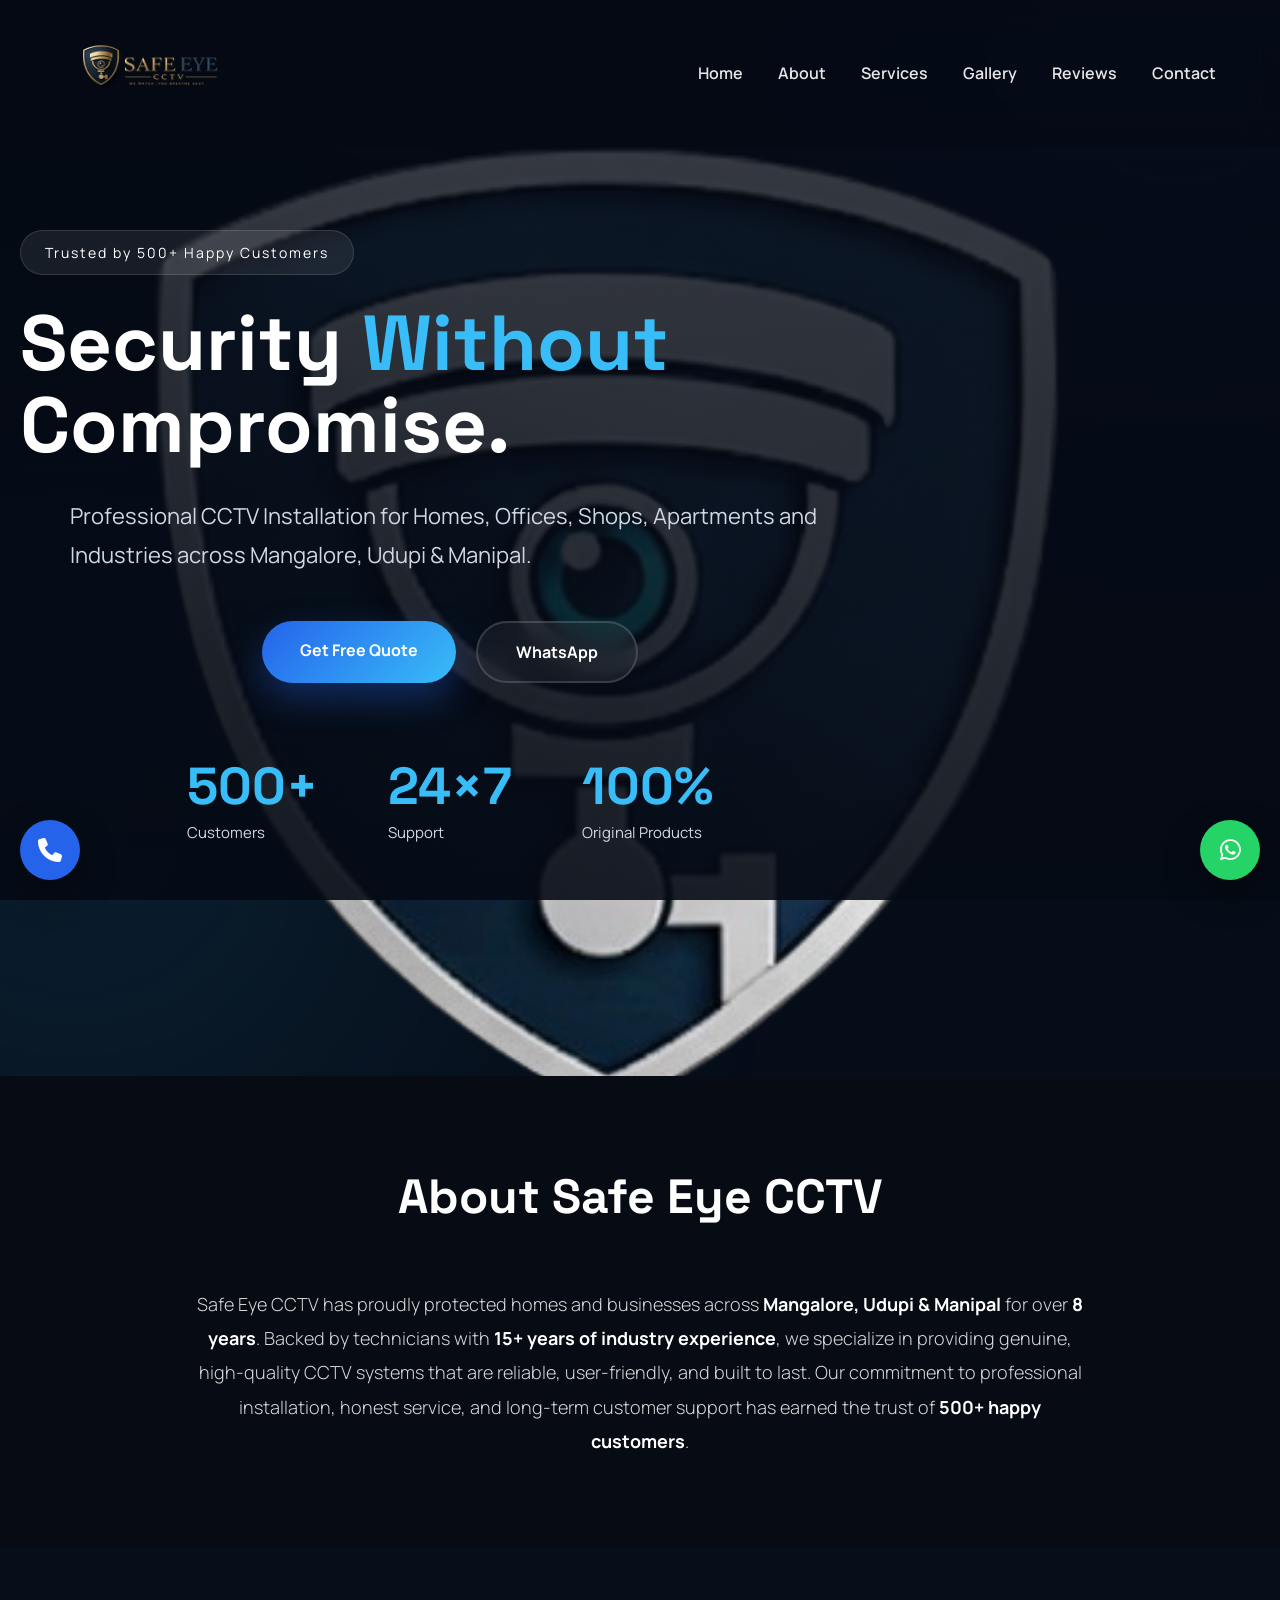
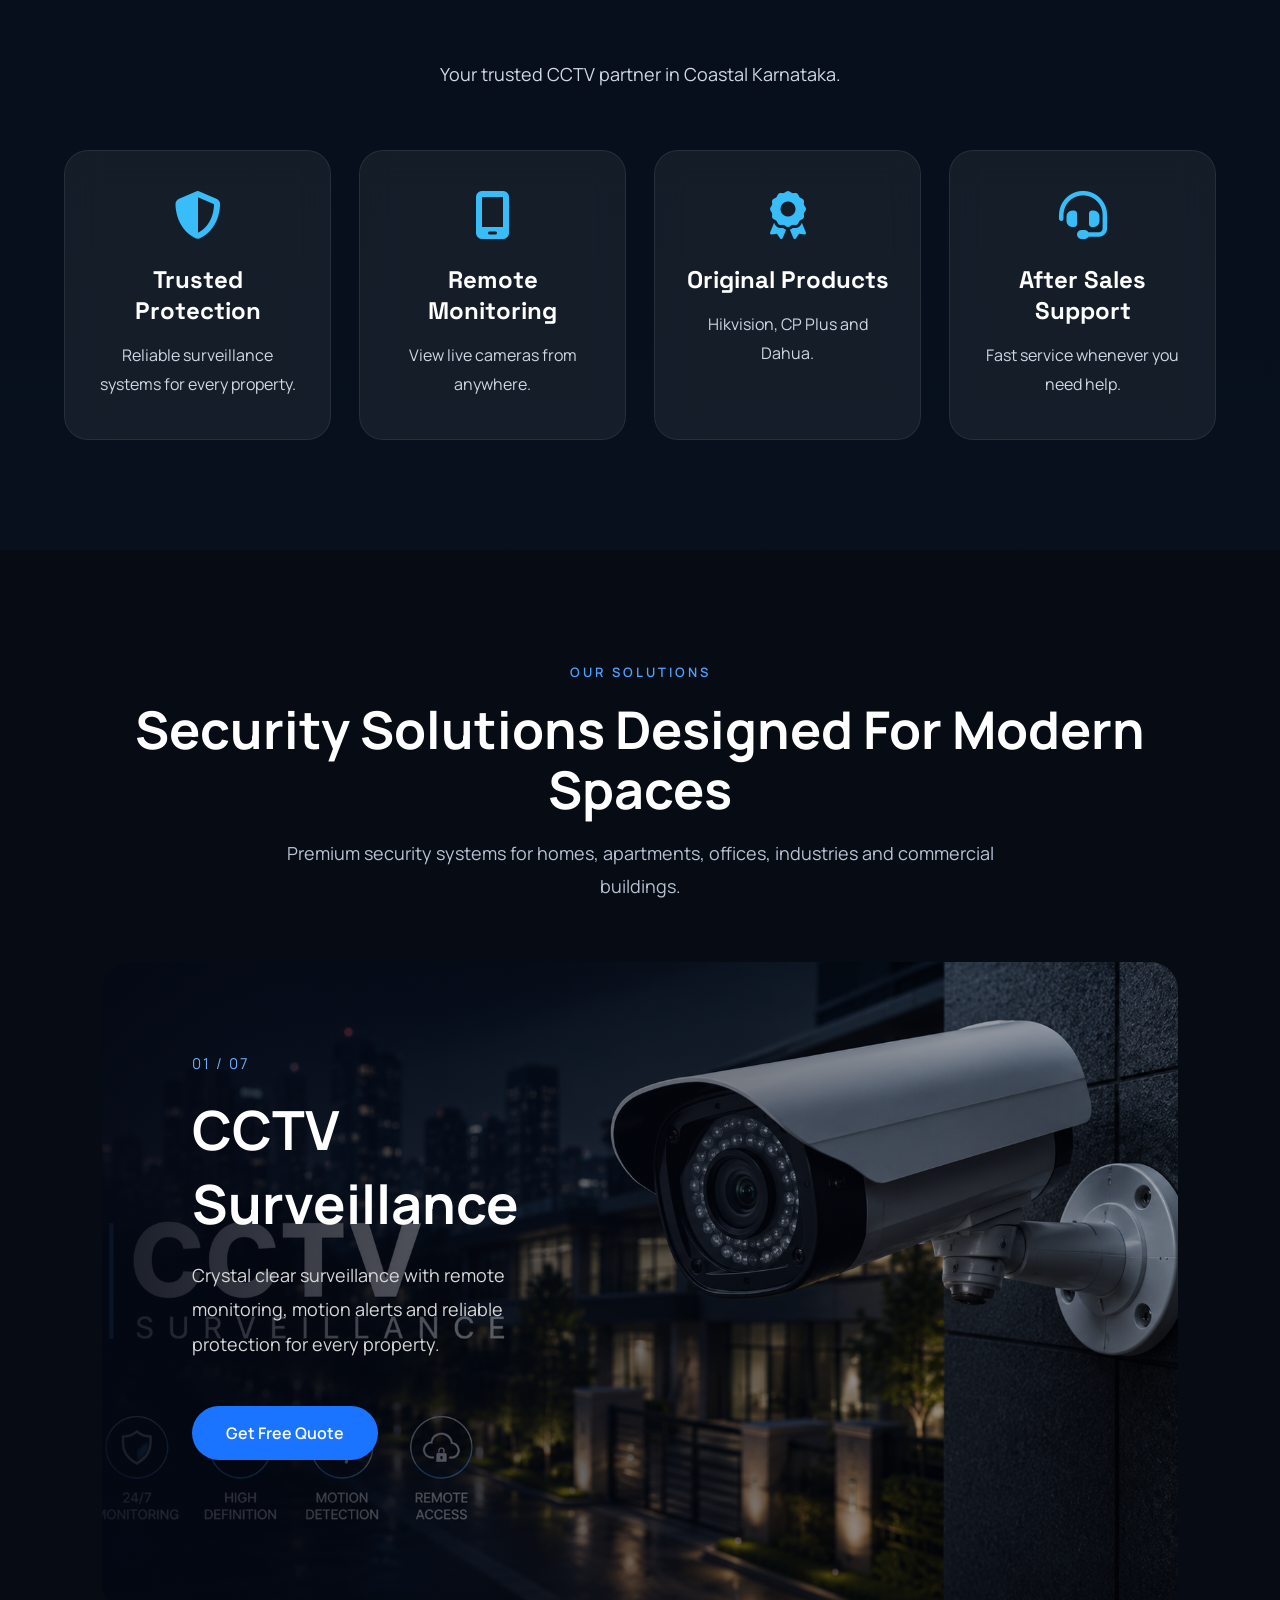
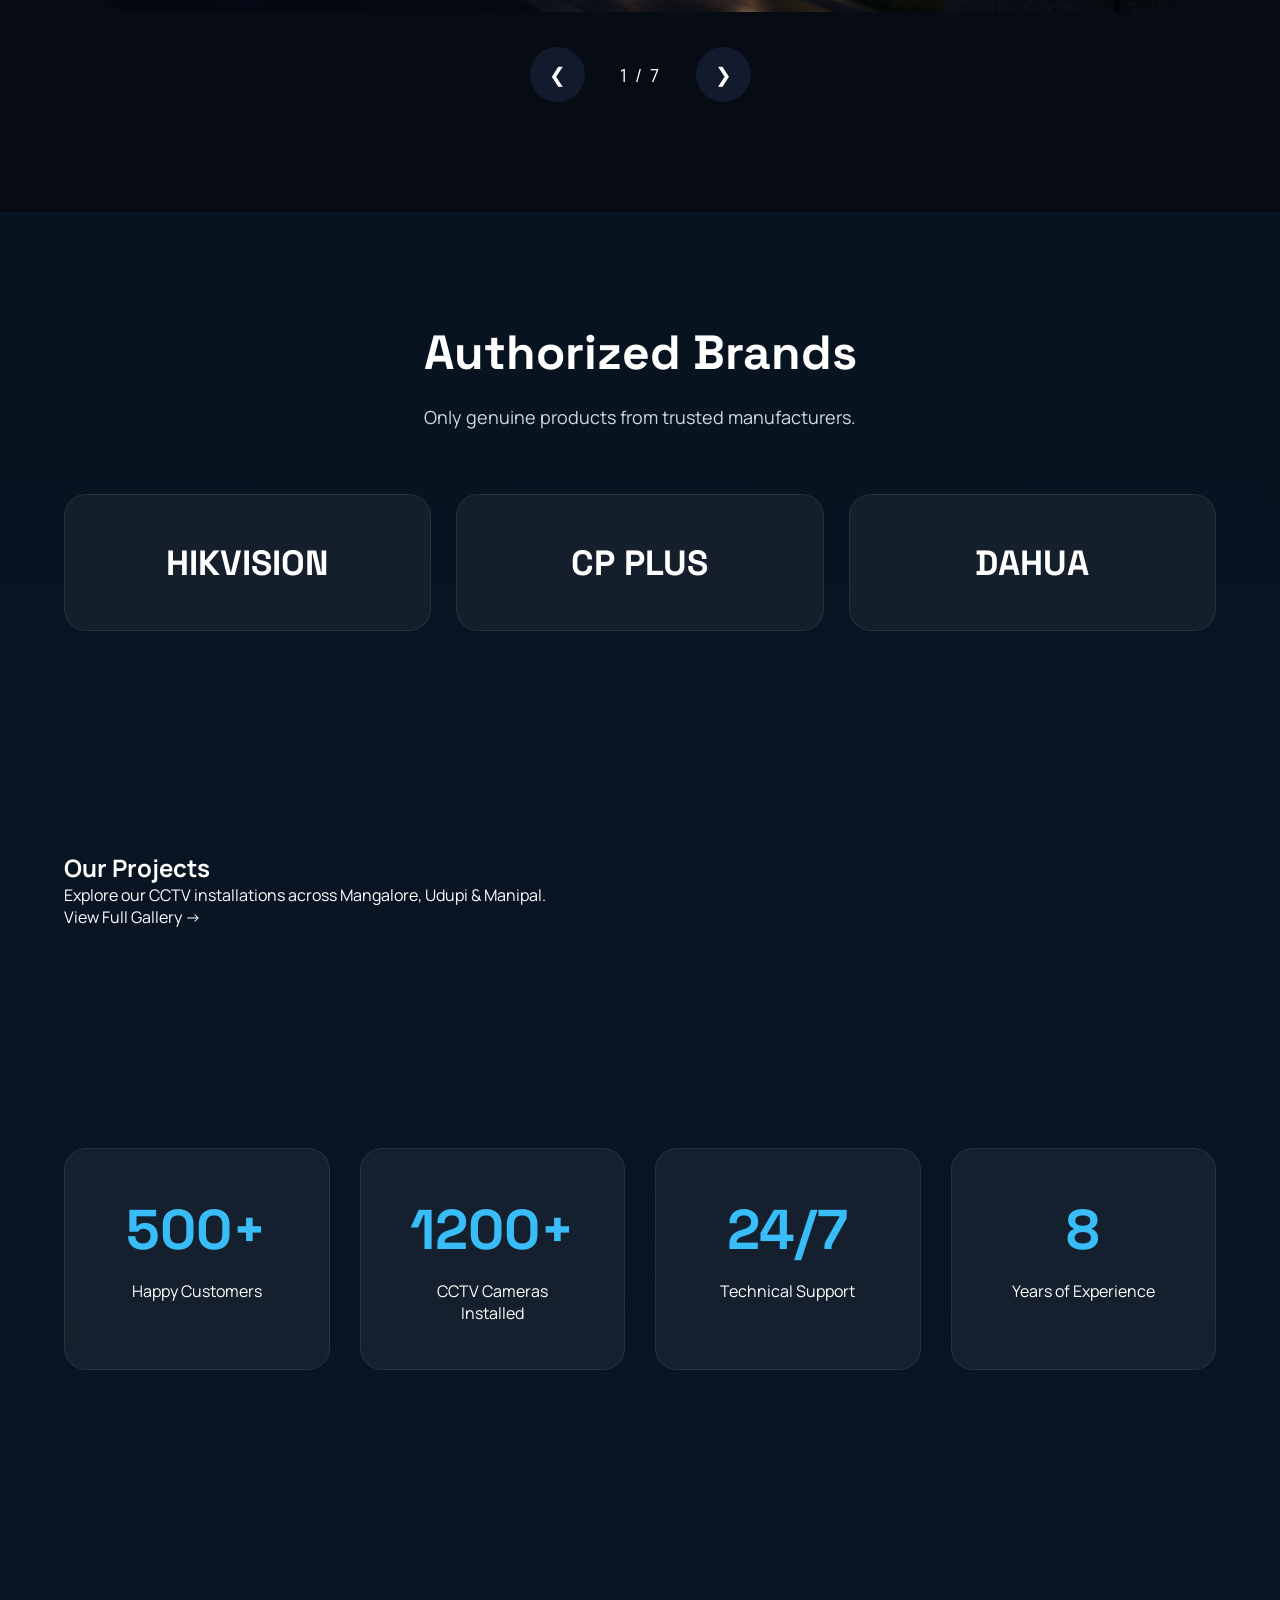
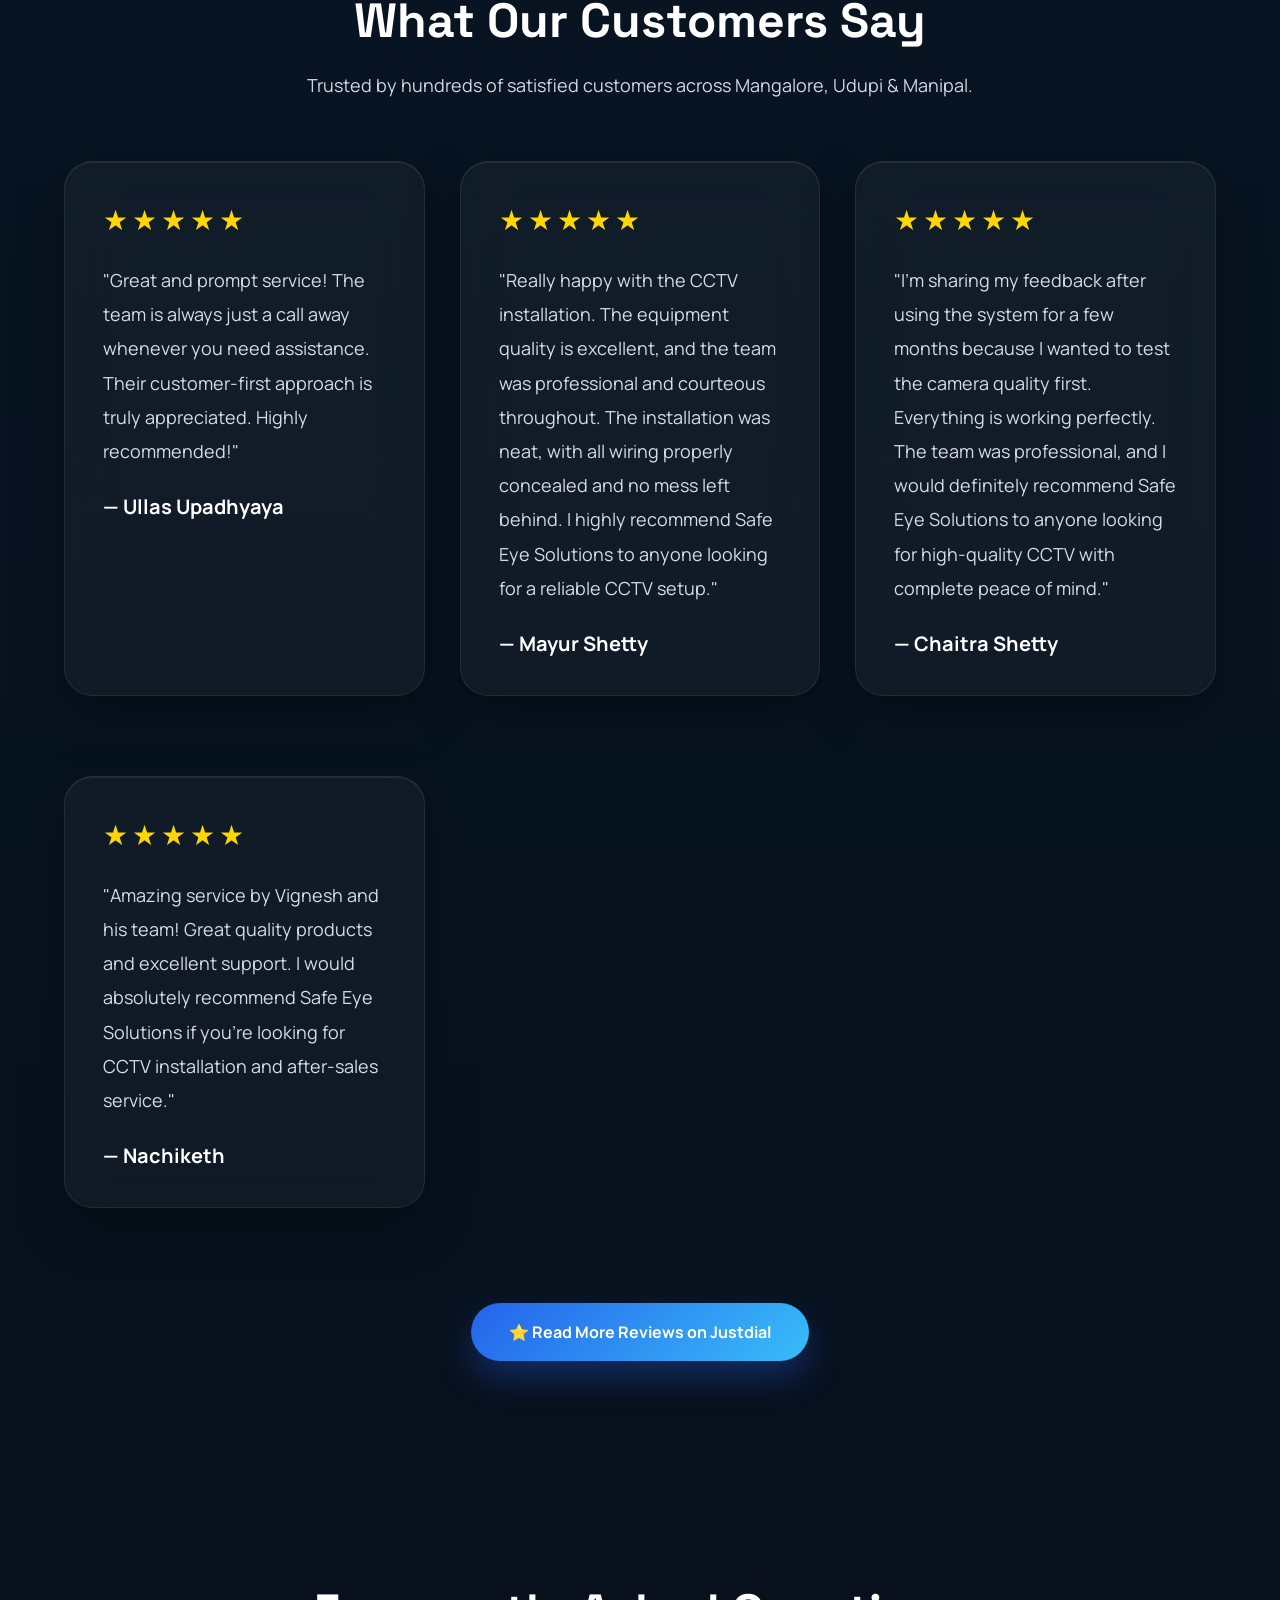
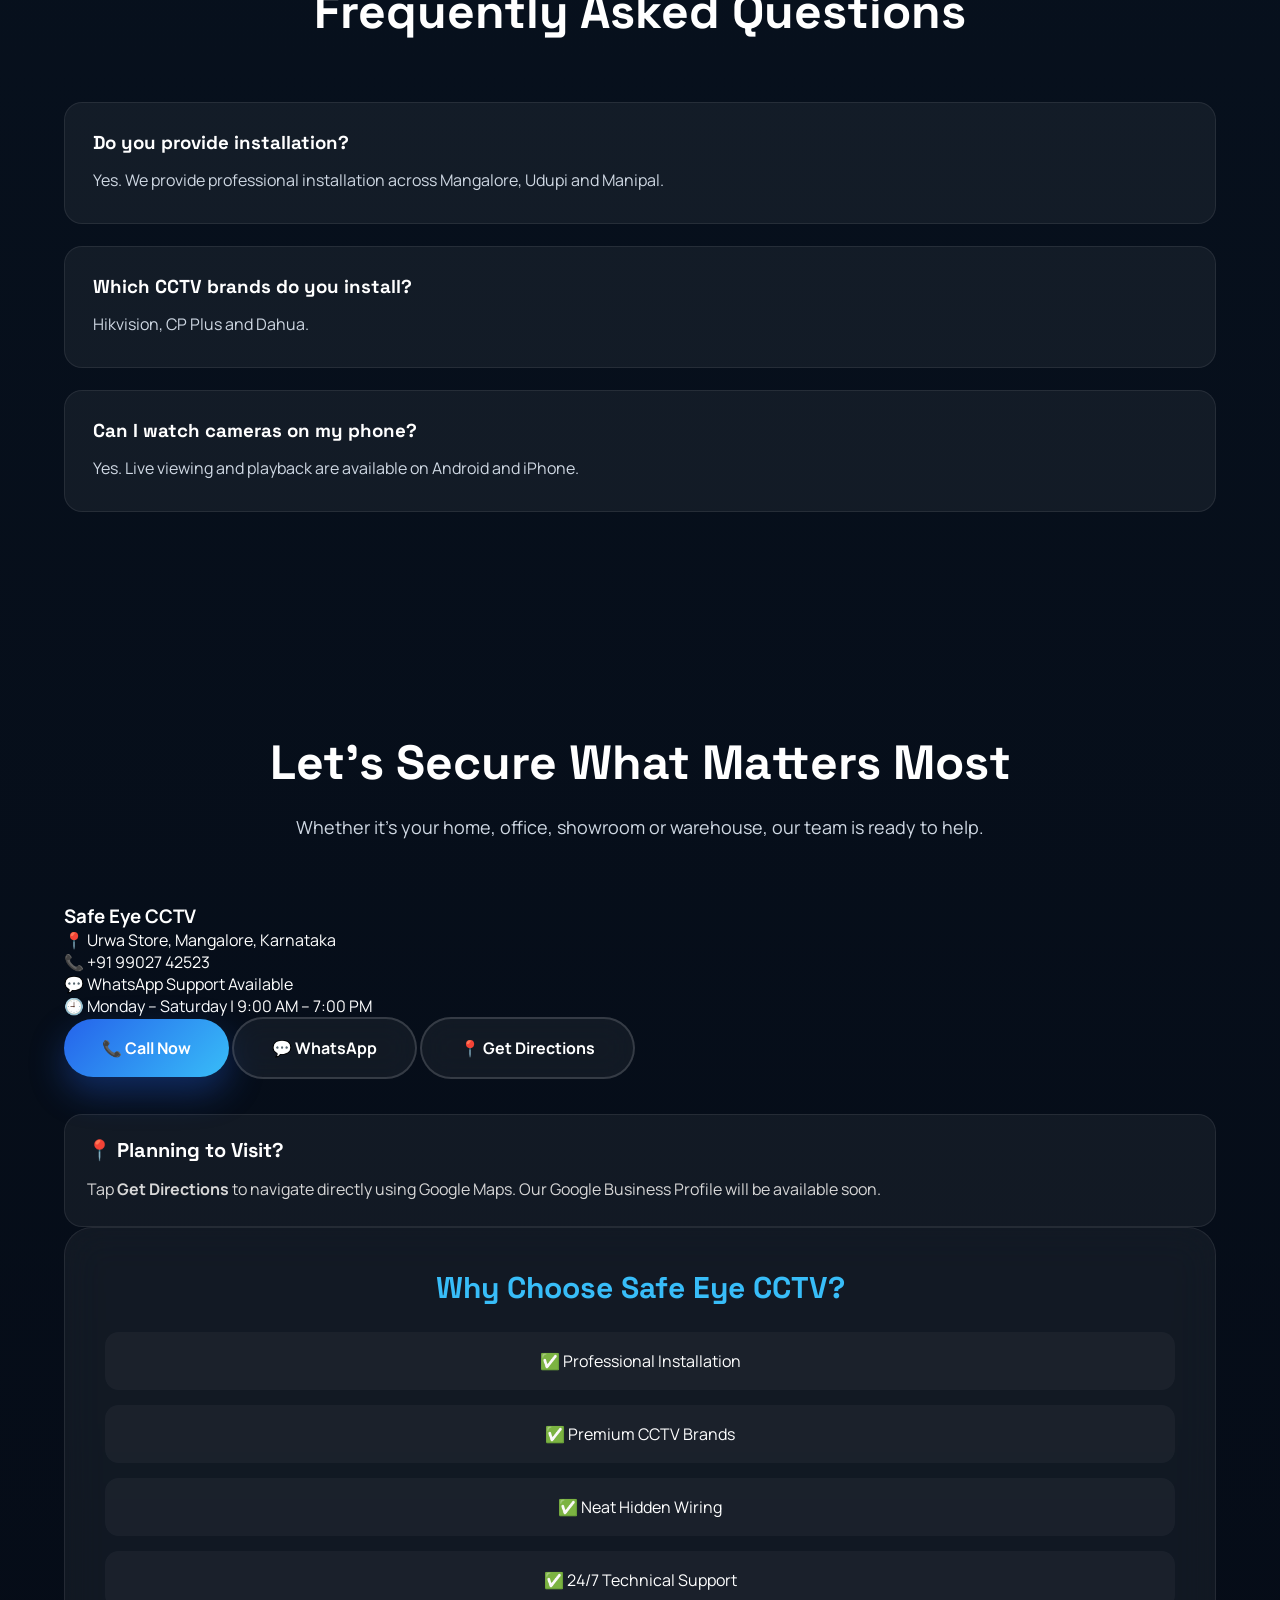
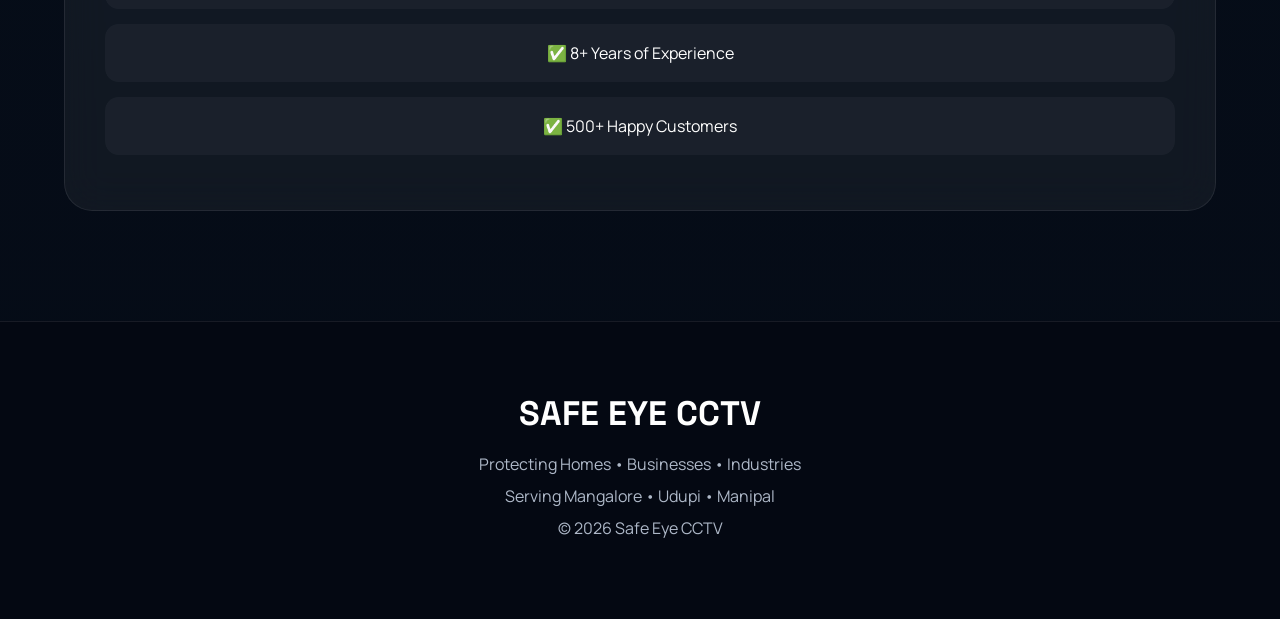
==== index.html @ 06dfb22f "Update index.html" ====
<!DOCTYPE html>
<html lang="en">

<head>
<link rel="shortcut icon" href="/favicon.PNG" type="image/png">  
<link rel="icon" type="image/png" href="favicon.PNG">
<link rel="apple-touch-icon" href="favicon.PNG">

<meta charset="UTF-8">

<meta name="viewport" content="width=device-width, initial-scale=1.0">

<title>Safe Eye  | CCTV & Security</title>

<meta name="description" content="Premium CCTV Installation in Mangalore, Udupi & Manipal">

<link rel="stylesheet" href="style.css">

<link rel="preconnect" href="https://fonts.googleapis.com">

<link rel="preconnect" href="https://fonts.gstatic.com" crossorigin>

<link href="https://fonts.googleapis.com/css2?family=Space+Grotesk:wght@400;500;700&family=Manrope:wght@300;400;500;600;700;800&display=swap" rel="stylesheet">

<link rel="stylesheet"
href="https://cdnjs.cloudflare.com/ajax/libs/font-awesome/6.6.0/css/all.min.css">

</head>

<body>

<div id="loader">

<div class="loader-circle"></div>

</div>



<header id="header">

<div class="container">

<a href="#" class="logo">
    <img src="images/0D1E6FC3-5F44-4670-8AE0-29AE7E2BC8E6.png" class="logo-image" alt="Safe Eye Solutions">
</a>

<nav id="nav">

<a href="#home">Home</a>

<a href="#about">About</a>

<a href="#services">Services</a>

<a href="gallery.html">Gallery</a>

<a href="#reviews">Reviews</a>

<a href="#contact">Contact</a>

</nav>

<div id="menu-btn">

<i class="fa-solid fa-bars"></i>

</div>

</div>

</header>



<section class="hero" id="home">

<div class="hero-overlay"></div>

<div class="hero-content">

<div class="hero-tag">

Trusted by 500+ Happy Customers

</div>

<h1>

Security

<span>Without</span>

Compromise.

</h1>

<p>

Professional CCTV Installation for Homes,

Offices,

Shops,

Apartments and Industries across

Mangalore,

Udupi & Manipal.

</p>

<div class="hero-buttons">

<a href="#contact" class="btn primary">

Get Free Quote

</a>

<a href="https://wa.me/917259356642"

class="btn secondary">

WhatsApp

</a>

</div>

<div class="hero-stats">

<div>

<h2>500+</h2>

<p>Customers</p>

</div>

<div>

<h2>24×7</h2>

<p>Support</p>

</div>

<div>

<h2>100%</h2>

<p>Original Products</p>

</div>

</div>

</div>

</section>

<section id="company-about">
    <div class="container">

        <div class="section-title">
            <h2>About Safe Eye CCTV</h2>
        </div>

        <p class="about-text">
            Safe Eye CCTV has proudly protected homes and businesses across <strong>Mangalore, Udupi & Manipal</strong> for over <strong>8 years</strong>. Backed by technicians with <strong>15+ years of industry experience</strong>, we specialize in providing genuine, high-quality CCTV systems that are reliable, user-friendly, and built to last. Our commitment to professional installation, honest service, and long-term customer support has earned the trust of <strong>500+ happy customers</strong>.
        </p>

    </div>
</section>

<section id="about">

<div class="container">

<div class="section-title">


<p>

Your trusted CCTV partner in Coastal Karnataka.

</p>

</div>

<div class="features">

<div class="feature-card">

<i class="fa-solid fa-shield-halved"></i>

<h3>

Trusted Protection

</h3>

<p>

Reliable surveillance systems for every property.

</p>

</div>

<div class="feature-card">

<i class="fa-solid fa-mobile-screen"></i>

<h3>

Remote Monitoring

</h3>

<p>

View live cameras from anywhere.

</p>

</div>

<div class="feature-card">

<i class="fa-solid fa-award"></i>

<h3>

Original Products

</h3>

<p>

Hikvision,

CP Plus

and

Dahua.

</p>

</div>

<div class="feature-card">

<i class="fa-solid fa-headset"></i>

<h3>

After Sales Support

</h3>

<p>

Fast service whenever you need help.

</p>

</div>

</div>

</div>

</section>
<section id="services" class="services">

<div class="services-header">
    <span>OUR SOLUTIONS</span>
    <h2>Security Solutions Designed For Modern Spaces</h2>
    <p>
        Premium security systems for homes, apartments, offices,
        industries and commercial buildings.
    </p>
</div>

<div class="service-slider">

    <!-- CCTV -->

    <div class="service-slide active">

        <div class="service-image">
            <img src="images/cctv.jpg" alt="CCTV">
        </div>

        <div class="service-content">

            <small>01 / 07</small>

            <h2>CCTV Surveillance</h2>

            <p>
                Crystal clear surveillance with remote monitoring,
                motion alerts and reliable protection for every
                property.
            </p>

            <a href="#contact" class="service-btn">
                Get Free Quote
            </a>

        </div>

    </div>

    <!-- ACCESS -->

    <div class="service-slide">

        <div class="service-image">
            <img src="images/access-control.jpg" alt="">
        </div>

        <div class="service-content">

            <small>02 / 07</small>

            <h2>Access Control</h2>

            <p>
                Face recognition, biometric and RFID access systems
                for complete entry management.
            </p>

            <a href="#contact" class="service-btn">
                Get Free Quote
            </a>

        </div>

    </div>

    <!-- BOOM -->

    <div class="service-slide">

        <div class="service-image">
            <img src="images/boom-barrier.jpg" alt="">
        </div>

        <div class="service-content">

            <small>03 / 07</small>

            <h2>Boom Barrier</h2>

            <p>
                Smart vehicle entry automation for apartments,
                factories and commercial properties.
            </p>

            <a href="#contact" class="service-btn">
                Get Free Quote
            </a>

        </div>

    </div>

    <!-- VIDEO DOOR PHONE -->

    <div class="service-slide">

        <div class="service-image">
            <img src="images/video-door-phone.jpg" alt="">
        </div>

        <div class="service-content">

            <small>04 / 07</small>

            <h2>Video Door Phone</h2>

            <p>
                See, speak and verify visitors before allowing
                access to your home or office.
            </p>

            <a href="#contact" class="service-btn">
                Get Free Quote
            </a>

        </div>

    </div>

    <!-- NETWORKING -->

    <div class="service-slide">

        <div class="service-image">
            <img src="images/networking.jpg" alt="">
        </div>

        <div class="service-content">

            <small>05 / 07</small>

            <h2>Networking Solutions</h2>

            <p>
                Professional LAN cabling, Wi-Fi deployment and
                structured networking infrastructure.
            </p>

            <a href="#contact" class="service-btn">
                Get Free Quote
            </a>

        </div>

    </div>

    <!-- ATTENDANCE -->

    <div class="service-slide">

        <div class="service-image">
            <img src="images/time-attendance.jpg" alt="">
        </div>

        <div class="service-content">

            <small>06 / 07</small>

            <h2>Time Attendance</h2>

            <p>
                Accurate attendance tracking with biometric and face
                recognition technology.
            </p>

            <a href="#contact" class="service-btn">
                Get Free Quote
            </a>

        </div>

    </div>

    <!-- AMC -->

    <div class="service-slide">

        <div class="service-image">
            <img src="images/amc.jpg" alt="">
        </div>

        <div class="service-content">

            <small>07 / 07</small>

            <h2>AMC & Maintenance</h2>

            <p>
                Preventive maintenance, health checks and priority
                service to keep your security systems performing at
                their best.
            </p>

            <a href="#amc" class="service-btn">
                View AMC Plans
            </a>

        </div>

    </div>

</div>

<div class="service-navigation">

<button id="prevService">

❮

</button>

<div id="serviceCounter">

1 / 7

</div>

<button id="nextService">

❯

</button>

</div>

</section>



<section id="brands">

<div class="container">

<div class="section-title">

<h2>Authorized Brands</h2>

<p>Only genuine products from trusted manufacturers.</p>

</div>

<div class="brand-grid">

<div class="brand-card">
<h3>HIKVISION</h3>
</div>

<div class="brand-card">
<h3>CP PLUS</h3>
</div>

<div class="brand-card">
<h3>DAHUA</h3>
</div>

</div>

</div>

</section>

<section class="gallery-preview">
  <div class="container">
    <h2>Our Projects</h2>
    <p>Explore our CCTV installations across Mangalore, Udupi & Manipal.</p>

    <a href="gallery.html" class="btn-primary">
      View Full Gallery →
    </a>
  </div>
</section>




<section class="counter-section">

<div class="container">

<div class="counter-grid">

<div class="counter-box">
    <h2 class="counter" data-target="500">0</h2>
    <p>Happy Customers</p>
</div>

<div class="counter-box">
    <h2 class="counter" data-target="1200">0</h2>
    <p>CCTV Cameras Installed</p>
</div>

<div class="counter-box">
    <h2>24/7</h2>
    <p>Technical Support</p>
</div>

<div class="counter-box">
    <h2 class="counter" data-target="8">0</h2>
    <p>Years of Experience</p>
</div>

</div>

</div>

</section>
<section id="reviews">

<div class="container">

<div class="section-title">
<h2>What Our Customers Say</h2>
<p>Trusted by hundreds of satisfied customers across Mangalore, Udupi & Manipal.</p>
</div>

<div class="review-grid">

<div class="review-card">
<div class="stars">★★★★★</div>
<p>
"Great and prompt service! The team is always just a call away whenever you need assistance. Their customer-first approach is truly appreciated. Highly recommended!"
</p>
<h4>— Ullas Upadhyaya</h4>
</div>

<div class="review-card">
<div class="stars">★★★★★</div>
<p>
"Really happy with the CCTV installation. The equipment quality is excellent, and the team was professional and courteous throughout. The installation was neat, with all wiring properly concealed and no mess left behind. I highly recommend Safe Eye Solutions to anyone looking for a reliable CCTV setup."
</p>
<h4>— Mayur Shetty</h4>
</div>

<div class="review-card">
<div class="stars">★★★★★</div>
<p>
"I'm sharing my feedback after using the system for a few months because I wanted to test the camera quality first. Everything is working perfectly. The team was professional, and I would definitely recommend Safe Eye Solutions to anyone looking for high-quality CCTV with complete peace of mind."
</p>
<h4>— Chaitra Shetty</h4>
</div>

<div class="review-card">
<div class="stars">★★★★★</div>
<p>
"Amazing service by Vignesh and his team! Great quality products and excellent support. I would absolutely recommend Safe Eye Solutions if you're looking for CCTV installation and after-sales service."
</p>
<h4>— Nachiketh</h4>
</div>

</div>

<div class="reviews-button">

<a href="https://jsdl.in/RSL-ILV1784276197" target="_blank" class="btn primary">

⭐ Read More Reviews on Justdial

</a>

</div>

</div>

</section>



<section id="faq">

<div class="container">

<div class="section-title">
<h2>Frequently Asked Questions</h2>
</div>

<div class="faq">

<div class="faq-item">
<h3>Do you provide installation?</h3>
<p>Yes. We provide professional installation across Mangalore, Udupi and Manipal.</p>
</div>

<div class="faq-item">
<h3>Which CCTV brands do you install?</h3>
<p>Hikvision, CP Plus and Dahua.</p>
</div>

<div class="faq-item">
<h3>Can I watch cameras on my phone?</h3>
<p>Yes. Live viewing and playback are available on Android and iPhone.</p>
</div>

</div>

</div>

</section>



<section id="contact">

<div class="container">

<div class="section-title">

<h2>Let's Secure What Matters Most</h2>

<p>
Whether it's your home, office, showroom or warehouse,
our team is ready to help.
</p>

</div>

<div class="contact-wrapper">

<div class="contact-details">

<h3>Safe Eye CCTV</h3>

<p>📍 Urwa Store, Mangalore, Karnataka</p>

<p>📞 +91 99027 42523</p>

<p>💬 WhatsApp Support Available</p>

<p>🕘 Monday – Saturday | 9:00 AM – 7:00 PM</p>

<div class="contact-buttons">

<a href="tel:+919902742523" class="btn primary">
📞 Call Now
</a>

<a href="https://wa.me/919902742523" target="_blank" class="btn secondary">
💬 WhatsApp
</a>

<a href="https://maps.app.goo.gl/GBHhZSjxUGBvdZDfA?g_st=ic"
target="_blank"
class="btn secondary">

📍 Get Directions

</a>

</div>

<div class="location-note">

<h4>📍 Planning to Visit?</h4>

<p>
Tap <strong>Get Directions</strong> to navigate directly using Google Maps.
Our Google Business Profile will be available soon.
</p>

</div>

</div>

<div class="contact-card">

<h3>Why Choose Safe Eye CCTV?</h3>

<div class="feature-item">
✅ Professional Installation
</div>

<div class="feature-item">
✅ Premium CCTV Brands
</div>

<div class="feature-item">
✅ Neat Hidden Wiring
</div>

<div class="feature-item">
✅ 24/7 Technical Support
</div>

<div class="feature-item">
✅ 8+ Years of Experience
</div>

<div class="feature-item">
✅ 500+ Happy Customers
</div>

</div>

</div>

</div>

</section>



<footer>

<div class="container">

<h2>SAFE EYE CCTV</h2>

<p>

Protecting Homes • Businesses • Industries

</p>

<p>

Serving Mangalore • Udupi • Manipal

</p>

<p>

© 2026 Safe Eye CCTV

</p>

</div>

</footer>



<a href="https://wa.me/917259356642" class="floating-whatsapp">

<i class="fa-brands fa-whatsapp"></i>

</a>

<a href="tel:+919902742523" class="floating-call">

<i class="fa-solid fa-phone"></i>

</a>



<script src="script.js"></script>

</body>

</html>
---- style.css ----
/* =========================
   SAFE EYE SOLUTIONS
   PREMIUM V4
========================= */

*{
margin:0;
padding:0;
box-sizing:border-box;
scroll-behavior:smooth;
}

:root{

--primary:#1d4ed8;
--secondary:#38bdf8;
--dark:#050b16;
--dark2:#0b1322;
--glass:rgba(255,255,255,.06);
--border:rgba(255,255,255,.08);
--white:#ffffff;
--text:#cfd8e3;

}

body{

font-family:'Manrope',sans-serif;

background:linear-gradient(180deg,#050b16,#091523,#050b16);

color:white;

overflow-x:hidden;

}

body::before{

content:"";

position:fixed;

width:700px;

height:700px;

background:#2563eb33;

border-radius:50%;

filter:blur(180px);

top:-300px;

right:-250px;

z-index:-1;

}

body::after{

content:"";

position:fixed;

width:650px;

height:650px;

background:#38bdf822;

border-radius:50%;

filter:blur(180px);

bottom:-250px;

left:-250px;

z-index:-1;

}

.container{

width:90%;

max-width:1250px;

margin:auto;

}

a{

text-decoration:none;

color:white;

}

img{

width:100%;

display:block;

}

section{

padding:110px 0;

}

.section-title{

text-align:center;

margin-bottom:60px;

}

.section-title h2{

font-family:'Space Grotesk',sans-serif;

font-size:48px;

margin-bottom:18px;

}

.section-title p{

color:var(--text);

font-size:18px;

line-height:1.8;

}

header{

position:fixed;

top:0;

left:0;

width:100%;

background: #f8f6f2;

backdrop-filter:blur(16px);

border-bottom:1px solid rgba(0,0,0,.08);

z-index:9999;

transition:.4s;

}

header .container{

display:flex;

justify-content:space-between;

align-items:center;

padding:18px 0;

}

.logo{

font-family:'Space Grotesk',sans-serif;

font-size:32px;

font-weight:700;

letter-spacing:2px;

}
.logo-image{
    height:110px;
    width:auto;
    display:block;
}

.logo span{

color:var(--secondary);

}

nav{

display:flex;

gap:35px;

}

nav a{

font-weight:600;

opacity:.9;

transition:.3s;

}

nav a:hover{

color:var(--secondary);

}

#menu-btn{

display:none;

font-size:28px;

cursor:pointer;

}

.hero{
    position: relative;
    min-height:100vh;
    display:flex;
    align-items:center;
    overflow:hidden;

    background:
    linear-gradient(
        rgba(5,10,20,.78),
        rgba(5,10,20,.90)
    ),
    url("images/IMG_9953.png");

    background-size:cover;
    background-position:center;
    background-repeat:no-repeat;
    background-attachment:fixed;
}

.hero-content{

position:relative;

z-index:2;

max-width:900px;

padding:120px 20px;

}

.hero-tag{

display:inline-block;

padding:12px 24px;

border-radius:40px;

background:rgba(255,255,255,.08);

border:1px solid rgba(255,255,255,.12);

margin-bottom:28px;

letter-spacing:2px;

font-size:14px;

}

.hero h1{

font-family:'Space Grotesk',sans-serif;

font-size:78px;

line-height:1.05;

margin-bottom:30px;

}

.hero h1 span{

color:var(--secondary);

}

.hero p{

font-size:22px;

line-height:1.8;

color:var(--text);

max-width:760px;
  

margin:auto;

}
/* ===========================
BUTTONS
=========================== */

.hero-buttons{

display:flex;

justify-content:center;

gap:20px;

margin-top:45px;

flex-wrap:wrap;

}

.btn{

padding:18px 38px;

border-radius:60px;

font-weight:700;

transition:.35s;

display:inline-block;

}

.primary{

background:linear-gradient(135deg,#2563eb,#38bdf8);

box-shadow:0 15px 35px rgba(37,99,235,.35);

}

.primary:hover{

transform:translateY(-6px);

box-shadow:0 25px 45px rgba(37,99,235,.45);

}

.secondary{

border:2px solid rgba(255,255,255,.15);

background:rgba(255,255,255,.05);

backdrop-filter:blur(16px);

}

.secondary:hover{

transform:translateY(-6px);

border-color:#38bdf8;

}

/* ===========================
STATS
=========================== */

.hero-stats{

display:flex;

justify-content:center;

gap:70px;

margin-top:70px;

flex-wrap:wrap;

}

.hero-stats h2{

font-family:'Space Grotesk';

font-size:52px;

color:#38bdf8;

}

.hero-stats p{

font-size:15px;

color:#cfd8e3;

}

/* ===========================
FEATURES
=========================== */

.features{

display:grid;

grid-template-columns:repeat(auto-fit,minmax(250px,1fr));

gap:28px;

}

.feature-card{

background:var(--glass);

border:1px solid var(--border);

border-radius:24px;

padding:40px 30px;

text-align:center;

backdrop-filter:blur(18px);

transition:.35s;

}

.feature-card:hover{

transform:translateY(-12px);

border-color:#38bdf8;

box-shadow:0 25px 50px rgba(0,0,0,.35);

}

.feature-card i{

font-size:48px;

margin-bottom:25px;

color:#38bdf8;

}

.feature-card h3{

font-family:'Space Grotesk';

margin-bottom:15px;

font-size:24px;

}

.feature-card p{

line-height:1.8;

color:#cfd8e3;

}

/* ===========================
SERVICES
=========================== */

.services-grid{

display:grid;

grid-template-columns:repeat(auto-fit,minmax(260px,1fr));

gap:30px;

}

.service-card{

background:rgba(255,255,255,.05);

border:1px solid rgba(255,255,255,.08);

padding:35px;

border-radius:24px;

transition:.35s;

backdrop-filter:blur(16px);

}

.service-card:hover{

transform:translateY(-12px);

border-color:#38bdf8;

}

.service-card i{

font-size:42px;

margin-bottom:20px;

color:#38bdf8;

}

.service-card h3{

font-family:'Space Grotesk';

margin-bottom:15px;

font-size:24px;

}

.service-card p{

line-height:1.8;

color:#cfd8e3;

}

/* ===========================
BRANDS
=========================== */

.brand-grid{

display:grid;

grid-template-columns:repeat(3,1fr);

gap:25px;

}

.brand-card{

background:rgba(255,255,255,.05);

border:1px solid rgba(255,255,255,.08);

padding:45px;

border-radius:22px;

text-align:center;

font-size:30px;

font-family:'Space Grotesk';

transition:.35s;

}

.brand-card:hover{

background:#2563eb;

transform:translateY(-10px);

}

/* ===========================
GALLERY
=========================== */

.gallery-grid{

display:grid;

grid-template-columns:repeat(auto-fit,minmax(280px,1fr));

gap:22px;

}

.gallery-item{

overflow:hidden;

border-radius:22px;

}

.gallery-item img{

height:260px;

object-fit:cover;

transition:.5s;

}

.gallery-item:hover img{

transform:scale(1.12);

}

/* ===========================
COUNTERS
=========================== */

.counter-grid{

display:grid;

grid-template-columns:repeat(auto-fit,minmax(220px,1fr));

gap:30px;

}

.counter-box{

background:rgba(255,255,255,.05);

padding:45px;

text-align:center;

border-radius:22px;

border:1px solid rgba(255,255,255,.08);

}

.counter-box h2{

font-size:56px;

font-family:'Space Grotesk';

color:#38bdf8;

margin-bottom:15px;

}
/* ===========================
TESTIMONIALS
=========================== */

.testimonial-grid{
display:grid;
grid-template-columns:repeat(auto-fit,minmax(300px,1fr));
gap:30px;
}

.testimonial-card{
background:rgba(255,255,255,.05);
border:1px solid rgba(255,255,255,.08);
padding:35px;
border-radius:22px;
backdrop-filter:blur(16px);
transition:.35s;
}

.testimonial-card:hover{
transform:translateY(-10px);
border-color:#38bdf8;
}

.testimonial-card h4{
margin-top:18px;
color:#38bdf8;
font-family:'Space Grotesk';
}

/* ===========================
FAQ
=========================== */

.faq{
display:flex;
flex-direction:column;
gap:22px;
}

.faq-item{
background:rgba(255,255,255,.05);
border:1px solid rgba(255,255,255,.08);
padding:28px;
border-radius:18px;
}

.faq-item h3{
margin-bottom:12px;
font-family:'Space Grotesk';
}

.faq-item p{
color:#cfd8e3;
line-height:1.8;
}

/* ===========================
CONTACT
=========================== */

.contact-grid{
display:grid;
grid-template-columns:repeat(auto-fit,minmax(250px,1fr));
gap:25px;
margin-bottom:40px;
}

.contact-card{
background:rgba(255,255,255,.05);
padding:35px;
border-radius:20px;
border:1px solid rgba(255,255,255,.08);
text-align:center;
}

.contact-card h3{
margin-bottom:15px;
font-family:'Space Grotesk';
color:#38bdf8;
}

.contact-card p{
line-height:1.8;
}

.map-box{
margin-top:40px;
overflow:hidden;
border-radius:22px;
}

.map-box iframe{
width:100%;
height:420px;
border:none;
}

/* ===========================
FOOTER
=========================== */

footer{
padding:70px 20px;
text-align:center;
border-top:1px solid rgba(255,255,255,.08);
background:#040812;
}

footer h2{
font-family:'Space Grotesk';
margin-bottom:18px;
font-size:34px;
}

footer p{
color:#aeb8c8;
margin:10px 0;
}

/* ===========================
FLOATING BUTTONS
=========================== */

.floating-whatsapp,
.floating-call{
position:fixed;
width:60px;
height:60px;
border-radius:50%;
display:flex;
align-items:center;
justify-content:center;
font-size:24px;
color:#fff;
z-index:999;
box-shadow:0 15px 35px rgba(0,0,0,.35);
transition:.3s;
}

.floating-whatsapp{
background:#25D366;
right:20px;
bottom:20px;
}

.floating-call{
background:#2563eb;
left:20px;
bottom:20px;
}

.floating-whatsapp:hover,
.floating-call:hover{
transform:scale(1.1);
}
.review-grid{
display:grid;
grid-template-columns:repeat(auto-fit,minmax(320px,1fr));
gap:35px;
margin-top:50px;
margin-bottom:40px;
}

.review-card{
    background:rgba(255,255,255,0.04);
    border:1px solid rgba(255,255,255,0.08);
    border-radius:28px;
    padding:38px;
    margin-bottom:45px;
    backdrop-filter:blur(25px);
    -webkit-backdrop-filter:blur(25px);
    box-shadow:
        0 20px 50px rgba(0,0,0,.35),
        inset 0 1px rgba(255,255,255,.08);
    transition:.45s ease;
}

.review-card:hover{
    transform:translateY(-10px);
    border-color:#38bdf8;
    box-shadow:
        0 30px 70px rgba(0,0,0,.45),
        0 0 35px rgba(56,189,248,.18);
}

.stars{
    font-size:28px;
    color:#FFD700;
    letter-spacing:4px;
    margin-bottom:22px;
}

.review-card p{
    font-size:18px;
    line-height:1.9;
    color:#d7dbe4;
    margin:25px 0;
}

.review-card h4{
    color:#fff;
    font-size:20px;
    font-weight:700;
    margin-top:25px;
}
.reviews-button{
text-align:center;
margin-top:50px;
}
.location-note{

margin-top:35px;

padding:22px;

background:rgba(255,255,255,.05);

border:1px solid rgba(255,255,255,.08);

border-radius:18px;

}

.location-note h4{

margin-bottom:12px;

font-size:20px;

font-family:'Space Grotesk',sans-serif;

}

.location-note p{

line-height:1.8;

color:#d7d7d7;

}

.contact-card{

background:rgba(255,255,255,.05);

border:1px solid rgba(255,255,255,.08);

padding:40px;

border-radius:28px;

backdrop-filter:blur(20px);

}

.contact-card h3{

margin-bottom:25px;

font-size:30px;

font-family:'Space Grotesk',sans-serif;

}

.feature-item{

padding:18px;

margin-bottom:15px;

background:rgba(255,255,255,.04);

border-radius:14px;

transition:.35s;

}

.feature-item:hover{

background:#0b5ed7;

transform:translateX(10px);

}
/* ===========================
RESPONSIVE
=========================== */

@media(max-width:991px){

nav{
display:none;
}

#menu-btn{
display:block;
}

.hero h1{
font-size:52px;
}

.section-title h2{
font-size:38px;
}

.hero-stats{
gap:35px;
}

.brand-grid{
grid-template-columns:1fr;
}

}

@media(max-width:768px){

.hero{
padding:120px 20px;
}

.hero h1{
font-size:42px;
}

.hero p{
font-size:18px;
}

.hero-buttons{
flex-direction:column;
align-items:center;
}

.btn{
width:100%;
max-width:320px;
text-align:center;
}

.section-title h2{
font-size:32px;
}

section{
padding:80px 0;
}

.counter-box h2{
font-size:42px;
}

}

/* ===========================
SCROLL ANIMATION
=========================== */

.reveal{
opacity:0;
transform:translateY(60px);
transition:1s;
}

.reveal.active{
opacity:1;
transform:translateY(0);
}
/* COMPANY ABOUT */

#company-about{
    padding:90px 0;
    background:#070b14;
}

.about-text{
    max-width:900px;
    margin:30px auto 0;
    text-align:center;
    color:#d7d7d7;
    font-size:18px;
    line-height:1.9;
    font-weight:300;
}

.about-text strong{
    color:#ffffff;
}
/* ===========================
   LUXURY SERVICES SECTION
=========================== */

.services{
    padding:110px 8%;
    background:#060b14;
}

.services-header{
    text-align:center;
    margin-bottom:60px;
}

.services-header span{
    color:#4da3ff;
    letter-spacing:3px;
    font-size:13px;
    font-weight:600;
}

.services-header h2{
    color:#fff;
    font-size:52px;
    margin:18px 0;
    font-weight:700;
    line-height:1.15;
}

.services-header p{
    color:#b8c2d3;
    max-width:760px;
    margin:auto;
    line-height:1.8;
    font-size:18px;
}

.service-slider{

    position:relative;

    overflow:hidden;

}

.service-slide{

    display:none;

    position:relative;

    border-radius:28px;

    overflow:hidden;

    background:#111;

    min-height:650px;

}

.service-slide{
    display:none;
    animation:fadeSlide .6s ease;
}

.service-slide.active{
    display:block;
}

.service-image{

    position:absolute;

    inset:0;

}

.service-image img{

    width:100%;

    height:100%;

    object-fit:cover;

}

.service-image::after{

    content:"";

    position:absolute;

    inset:0;

    background:

    linear-gradient(

    90deg,

    rgba(4,8,20,.92),

    rgba(4,8,20,.55),

    rgba(4,8,20,.25)

    );

}

.service-content{

    position:relative;

    z-index:2;

    width:520px;

    padding:90px;

}

.service-content small{

    color:#6aaeff;

    font-size:15px;

    letter-spacing:2px;

}

.service-content h2{

    color:#fff;

    font-size:54px;

    margin:18px 0;

}

.service-content p{

    color:#d7d7d7;

    font-size:18px;

    line-height:1.9;

    margin-bottom:45px;

}

.service-btn{

    display:inline-block;

    padding:16px 34px;

    border-radius:50px;

    background:#1b74ff;

    color:#fff;

    text-decoration:none;

    transition:.35s;

    font-weight:600;

}

.service-btn:hover{

    transform:translateY(-4px);

    background:#3c8cff;

}

.service-navigation{

    display:flex;

    justify-content:center;

    align-items:center;

    gap:35px;

    margin-top:35px;

}

.service-navigation button{

    width:55px;

    height:55px;

    border:none;

    border-radius:50%;

    background:#121b2e;

    color:white;

    cursor:pointer;

    font-size:20px;

    transition:.3s;

}

.service-navigation button:hover{

    background:#1b74ff;

}

#serviceCounter{

    color:white;

    font-size:18px;

    letter-spacing:2px;

}

@keyframes fadeSlide{

    from{

        opacity:0;

        transform:translateY(30px);

    }

    to{

        opacity:1;

        transform:translateY(0);

    }

}

/* Mobile */

@media(max-width:900px){

.service-content{

width:100%;

padding:45px 30px;

}

.service-content h2{

font-size:36px;

}

.services-header h2{

font-size:34px;

}

.service-slide{

min-height:520px;

}

}
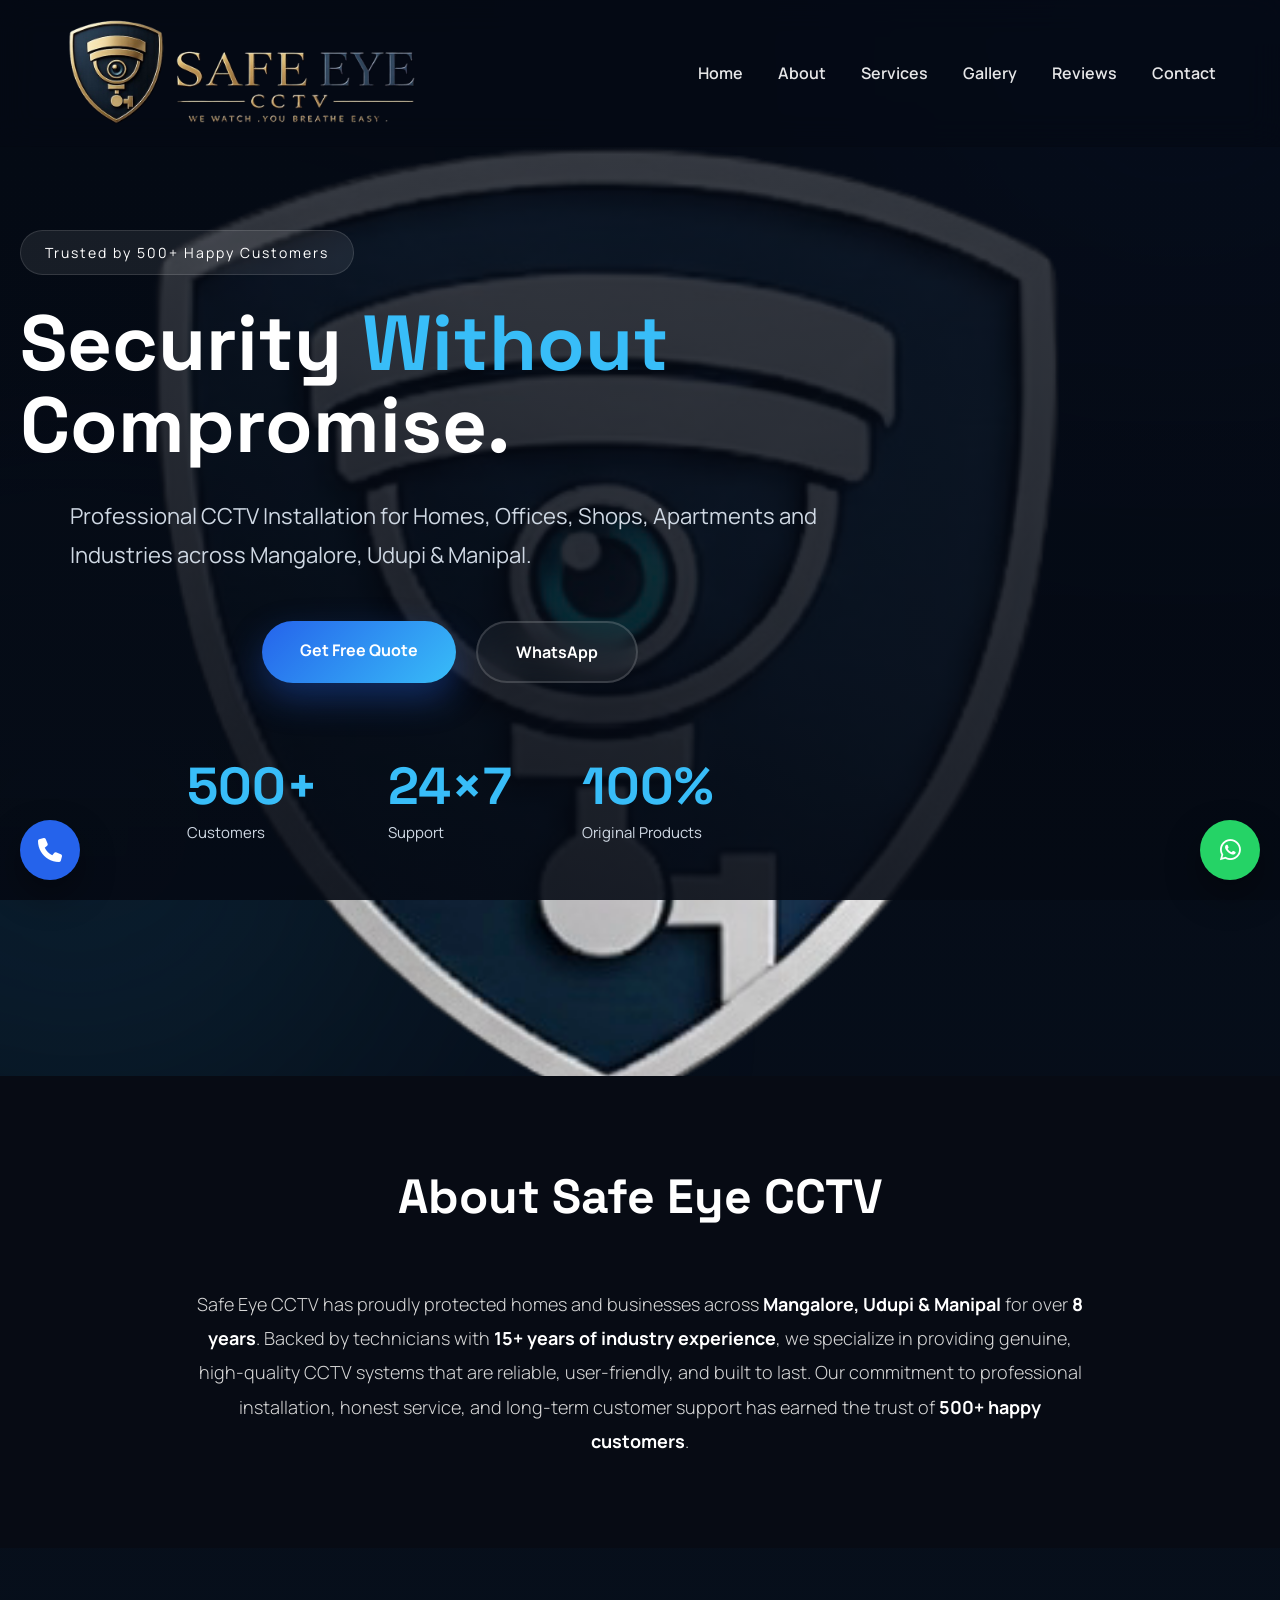
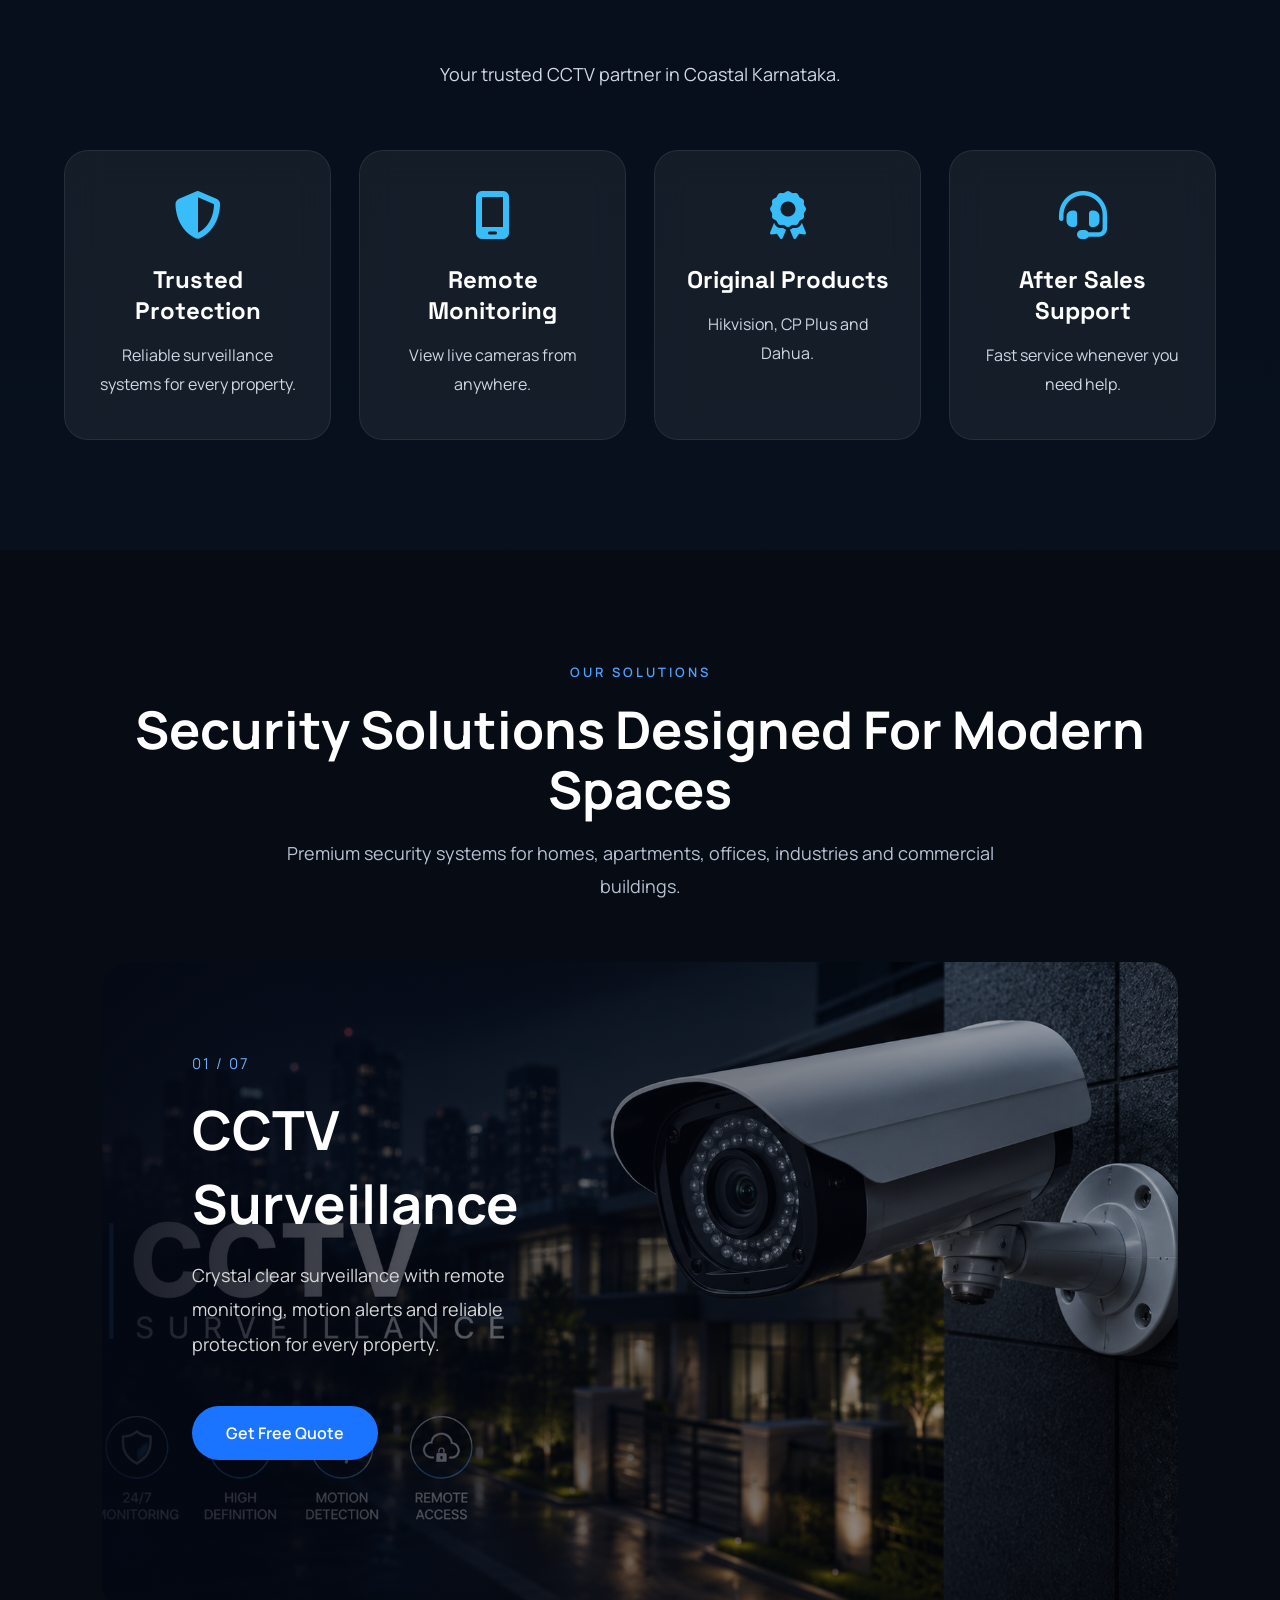
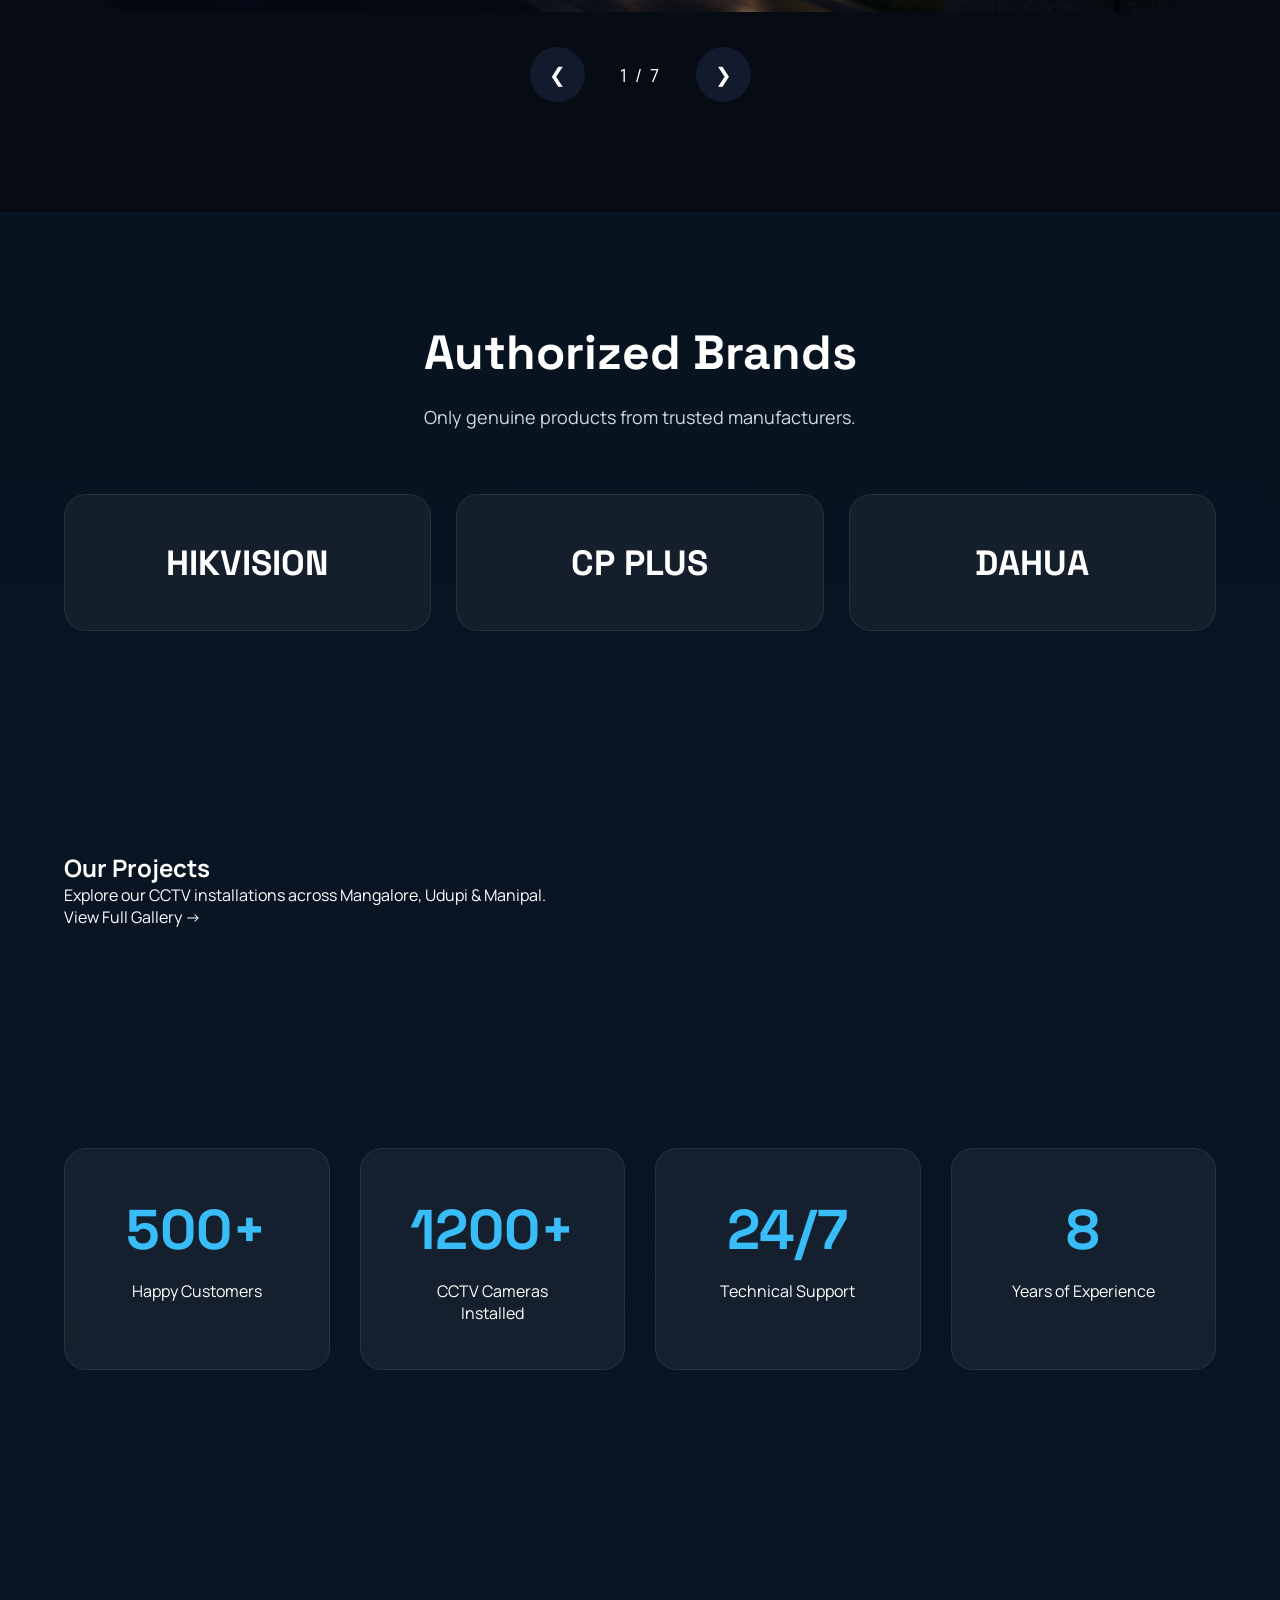
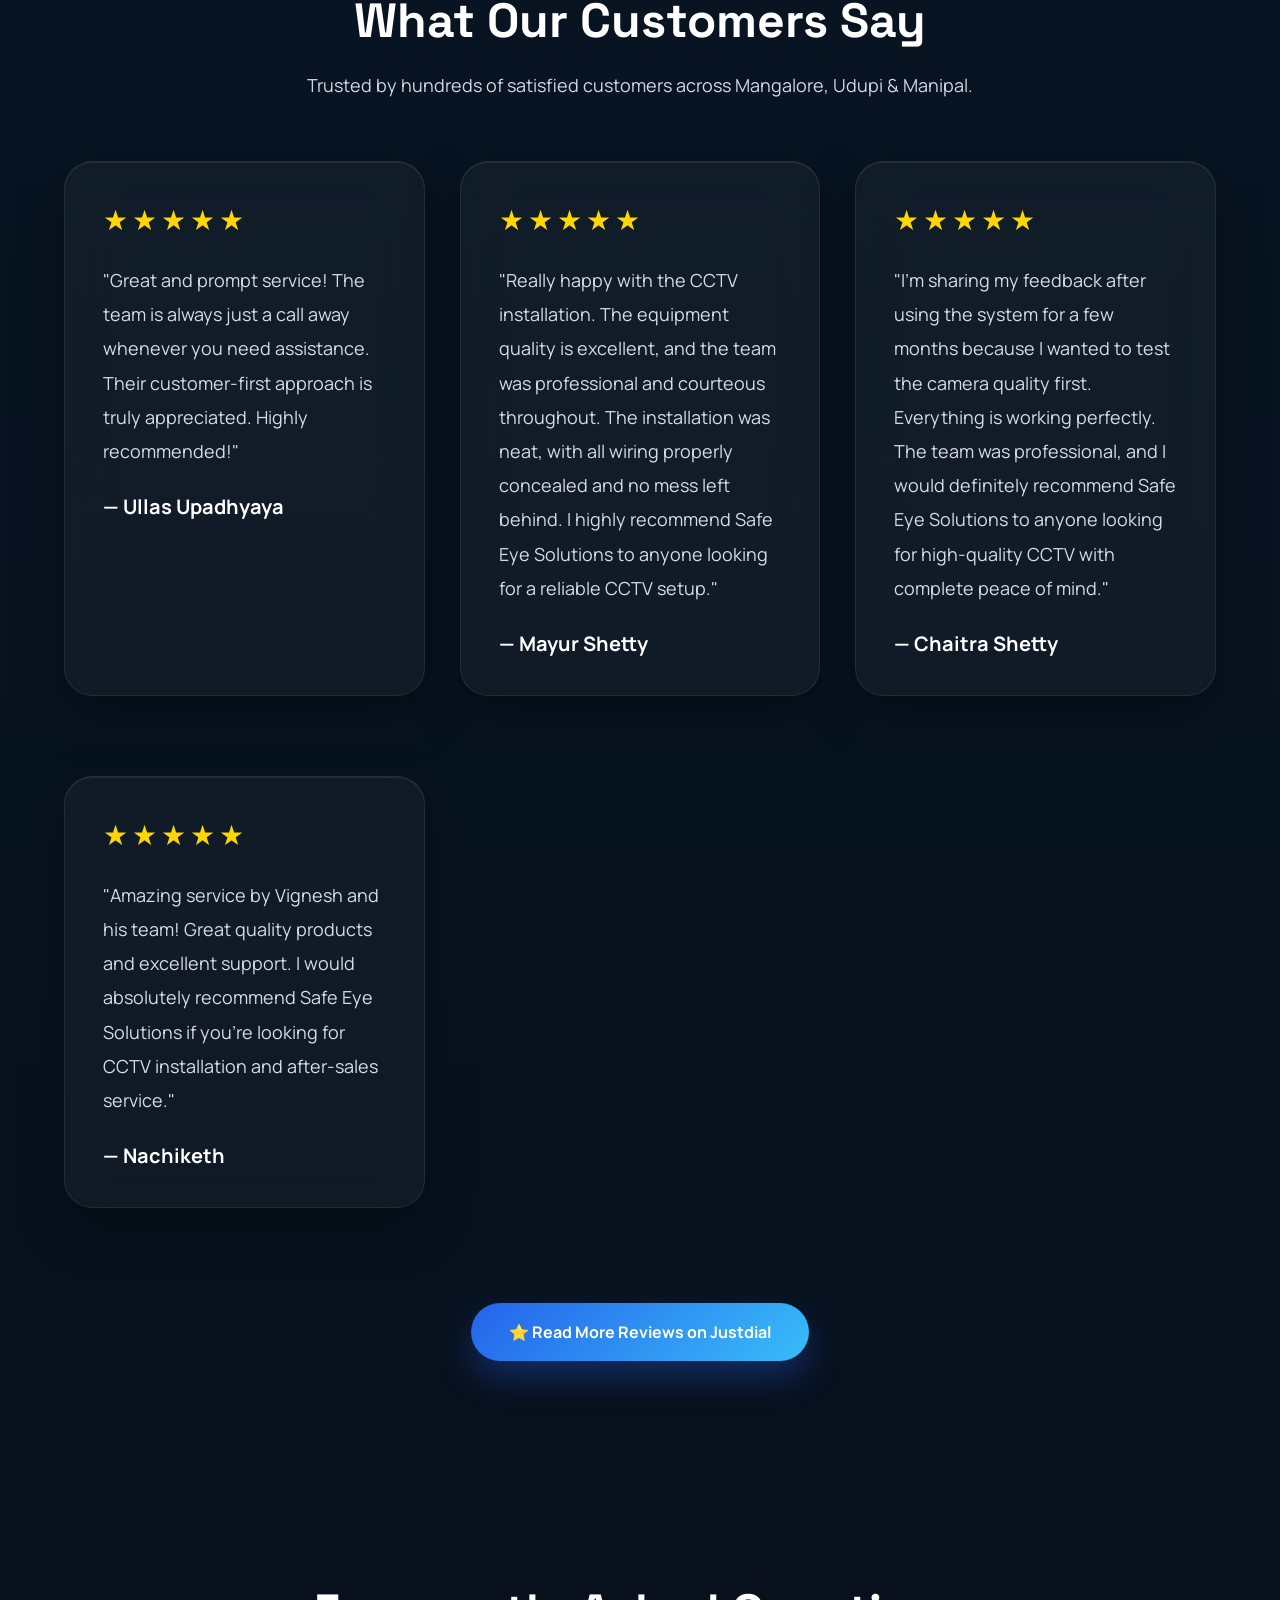
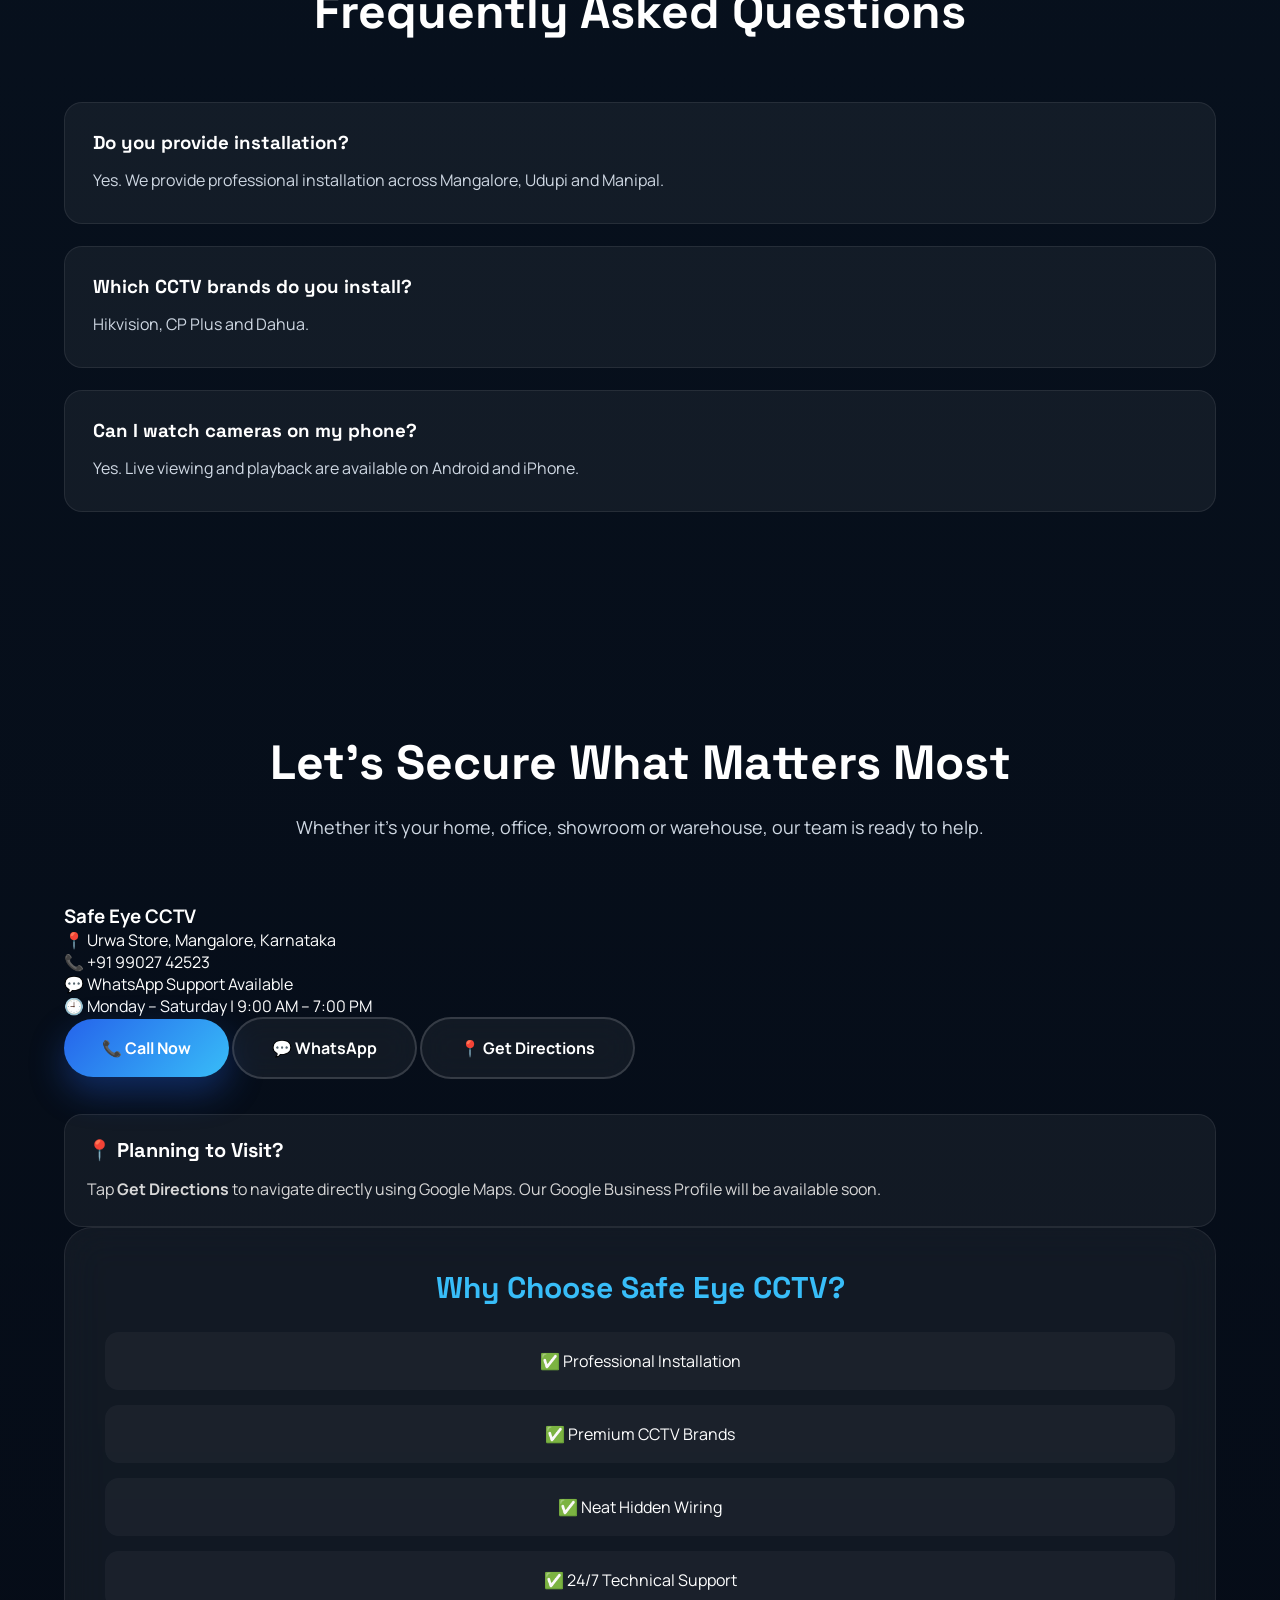
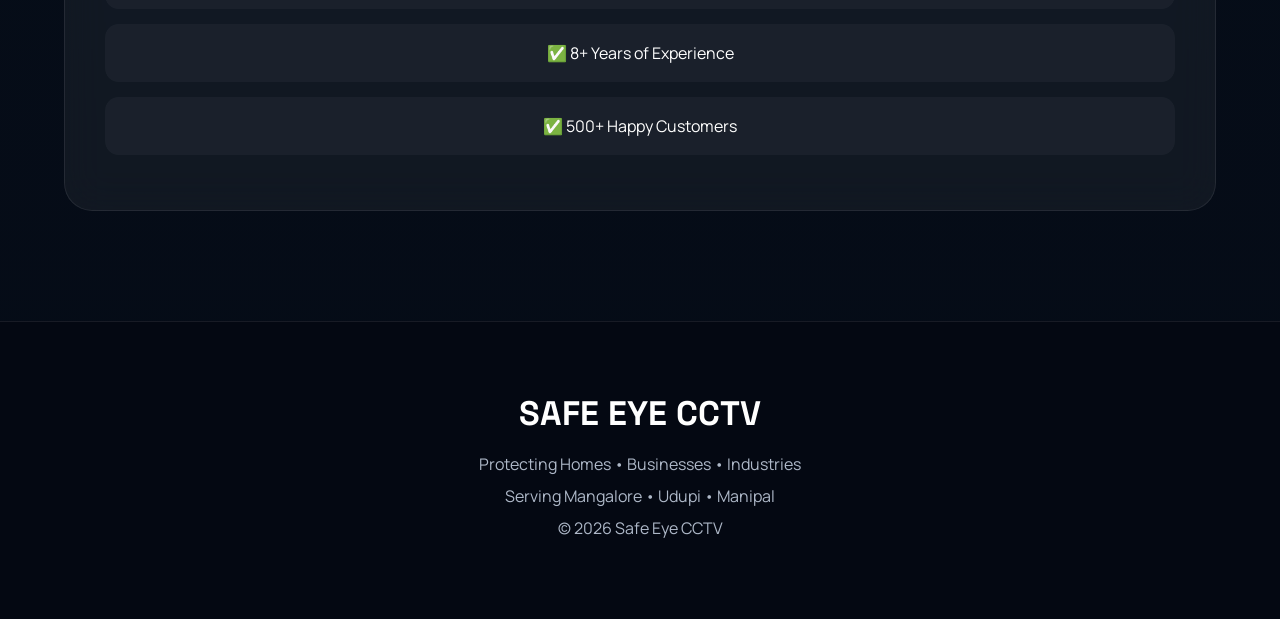
==== commit 47c28d09: "Update index.html" ====
--- a/index.html
+++ b/index.html
@@ -2,6 +2,7 @@
 <html lang="en">
 
 <head>
+<meta name="google-site-verification" content="SbtucWVxAwku_8WKa_-RfaZQob9ORxTez_JTb6_VPLY" />
 <link rel="shortcut icon" href="/favicon.PNG" type="image/png">  
 <link rel="icon" type="image/png" href="favicon.PNG">
 <link rel="apple-touch-icon" href="favicon.PNG">
@@ -42,7 +43,7 @@
 <div class="container">
 
 <a href="#" class="logo">
-    <img src="images/0D1E6FC3-5F44-4670-8AE0-29AE7E2BC8E6.png" class="logo-image" alt="Safe Eye Solutions">
+    <img src="images/Logonew.png" class="logo-image" alt="Safe Eye Solutions">
 </a>
 
 <nav id="nav">
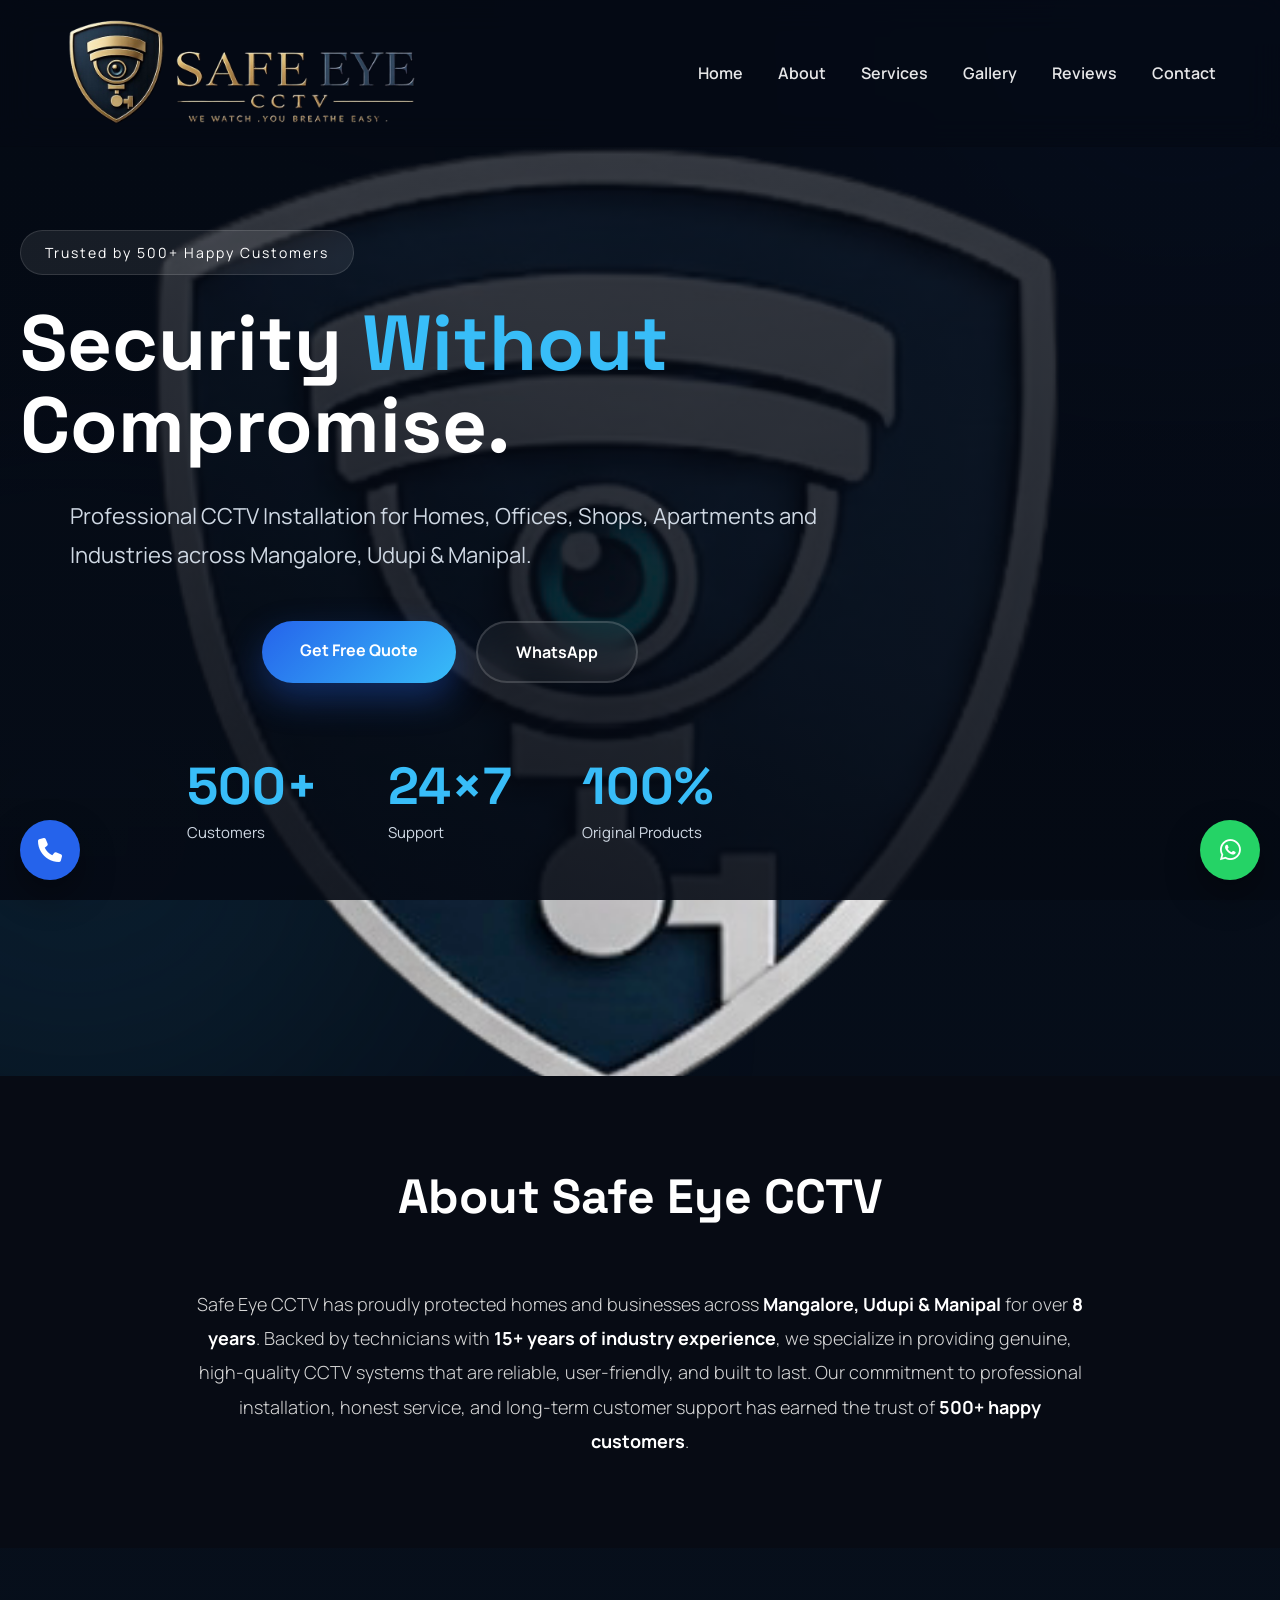
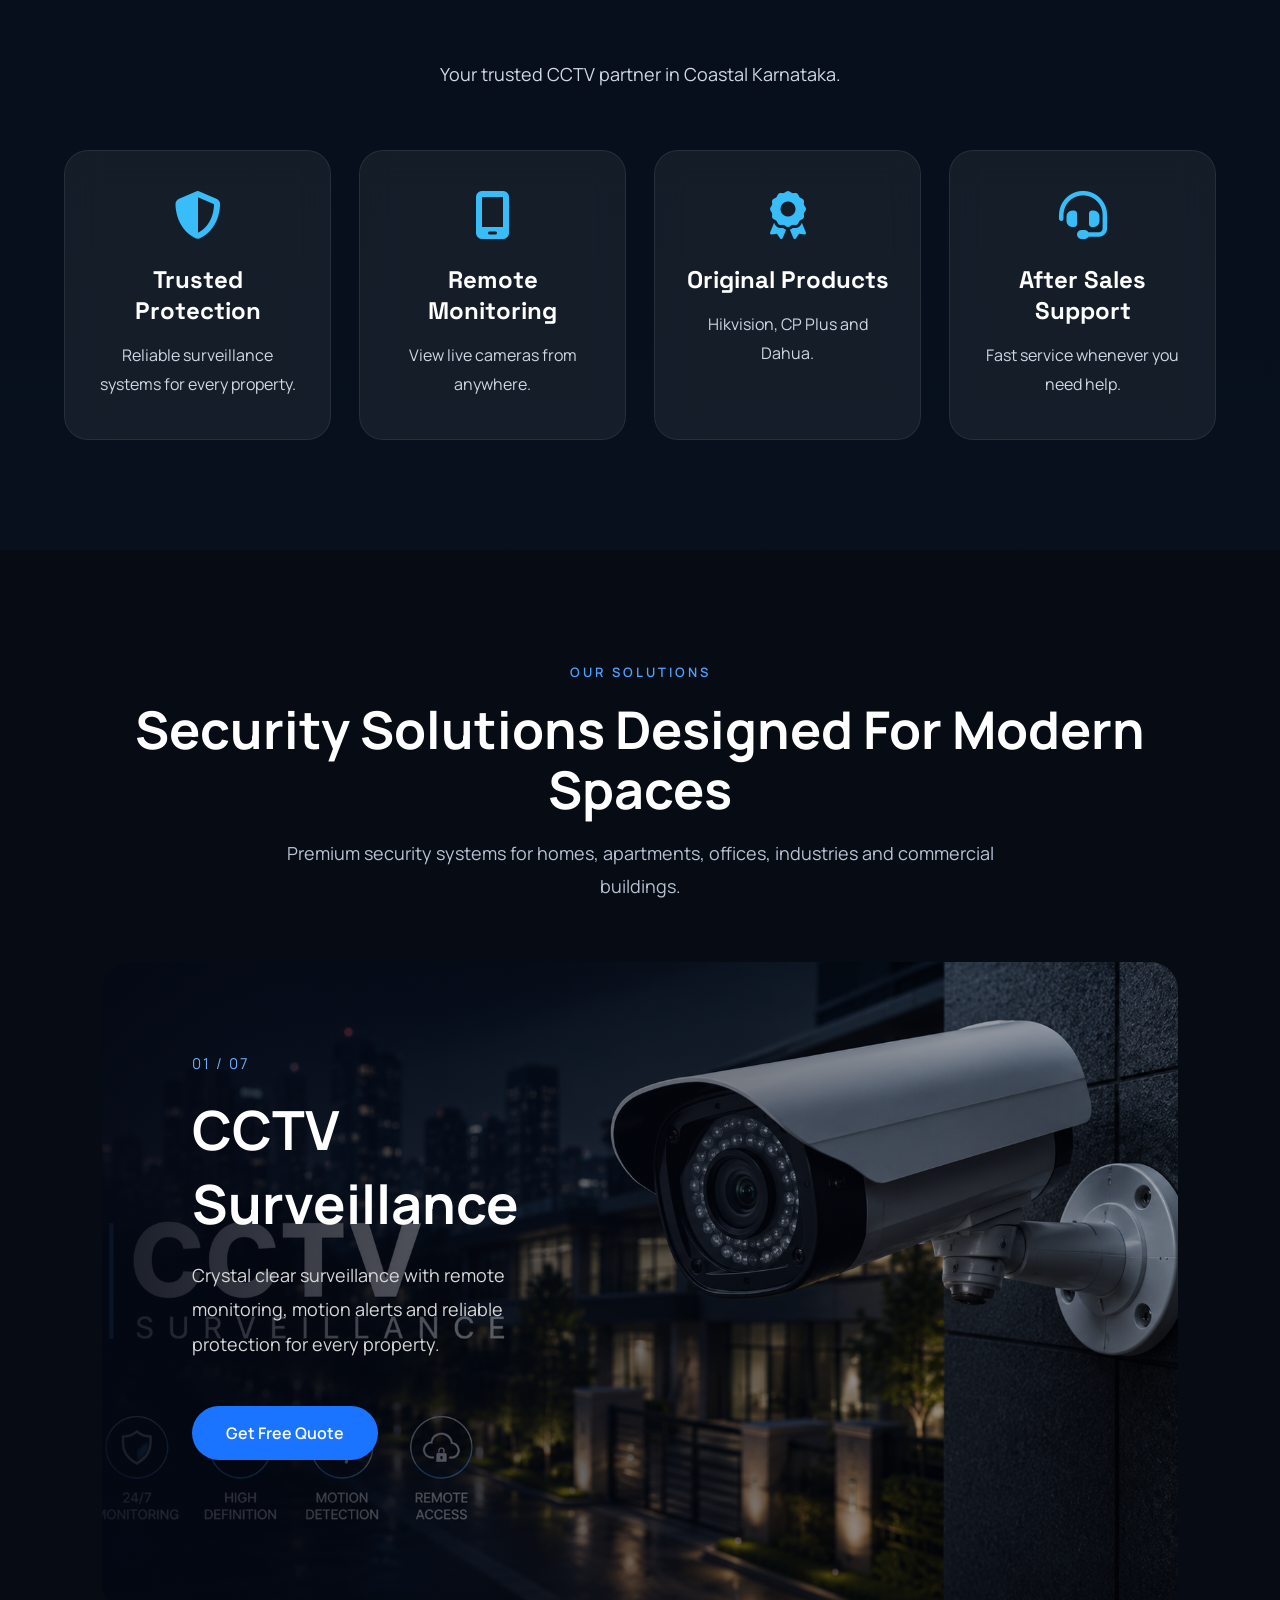
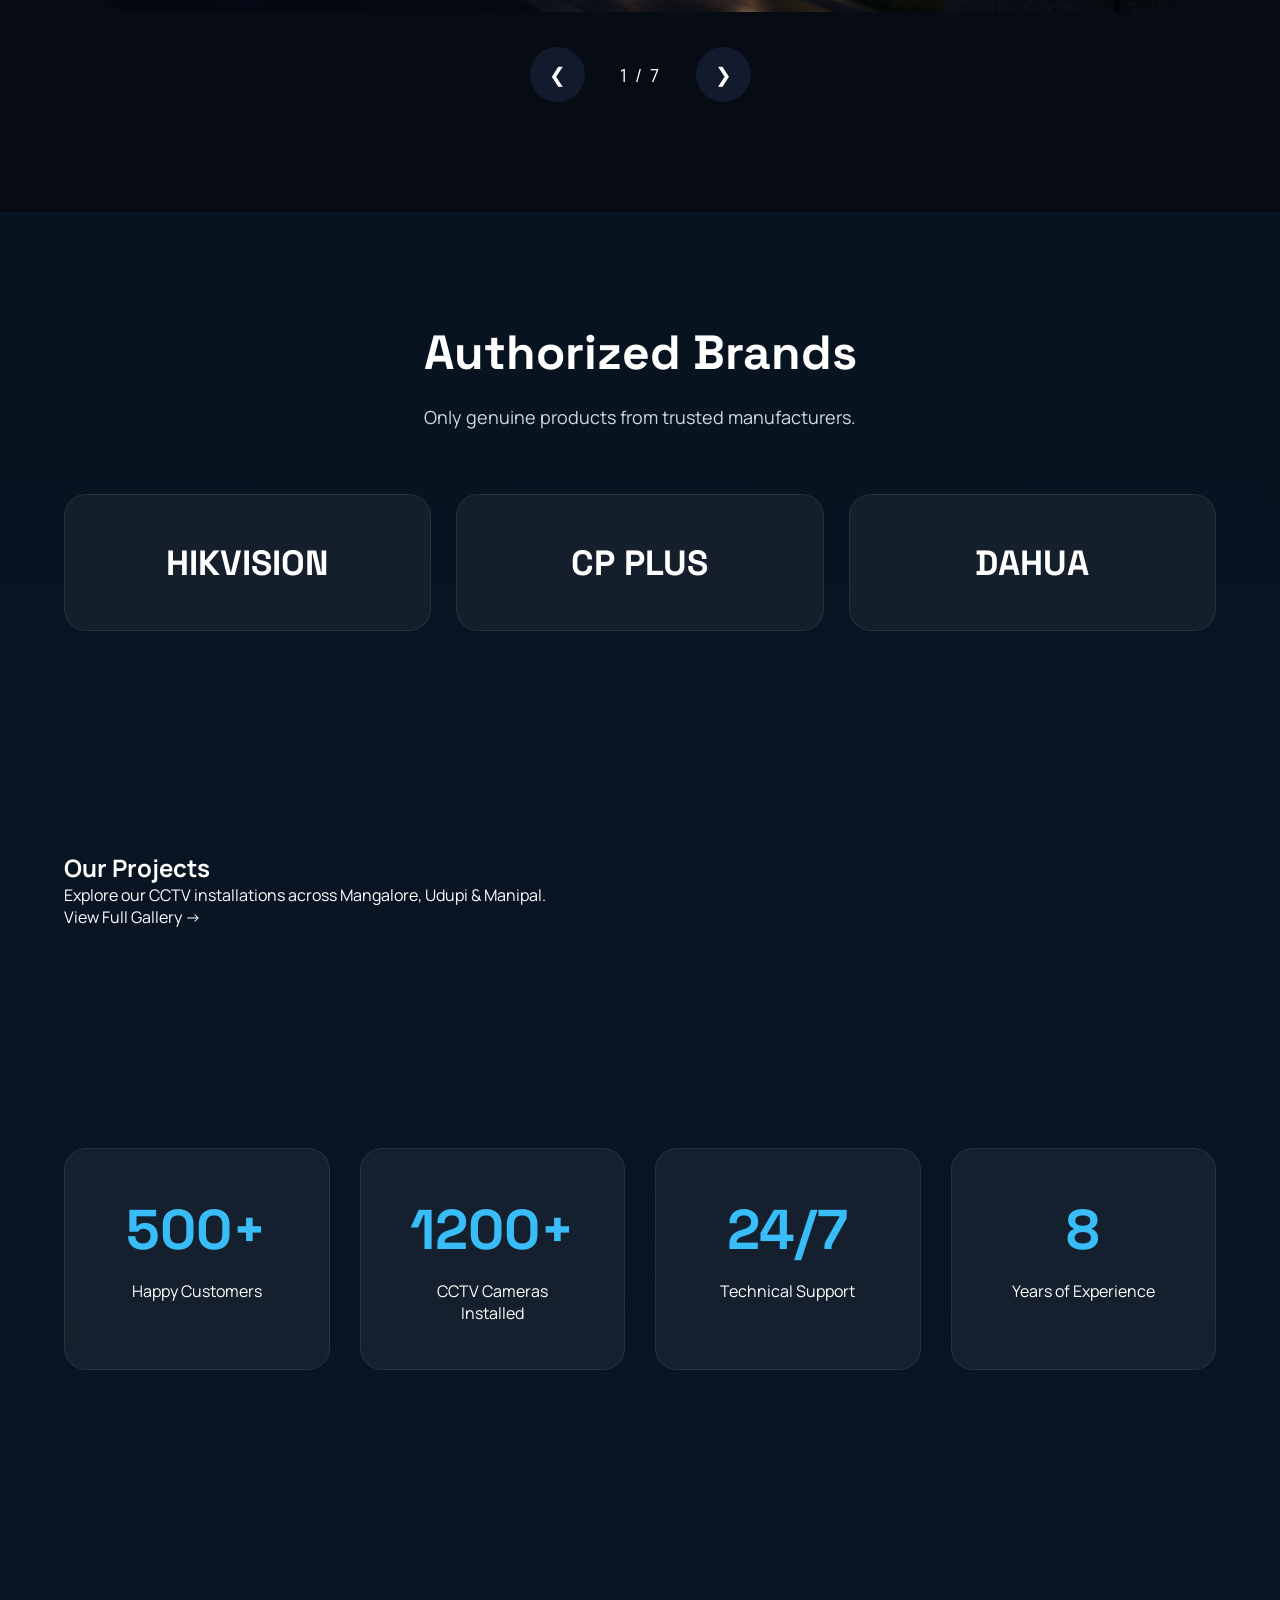
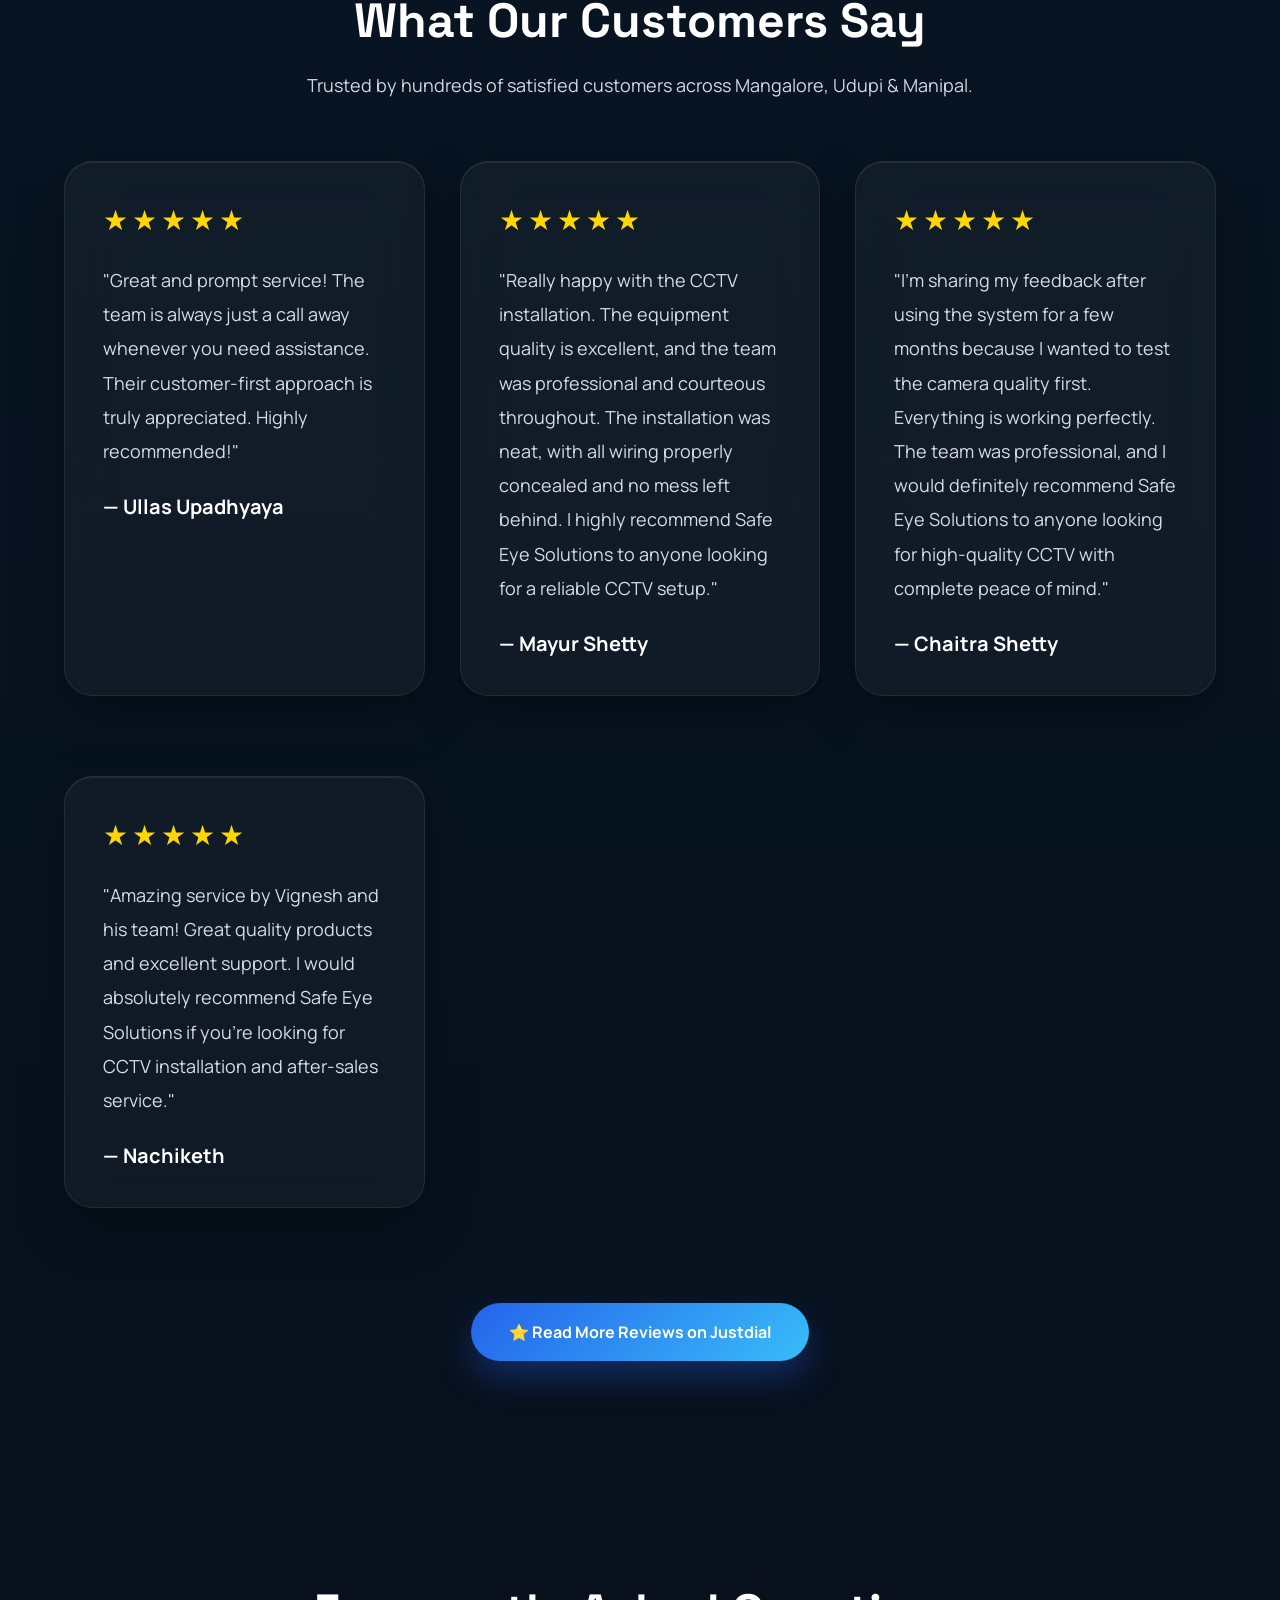
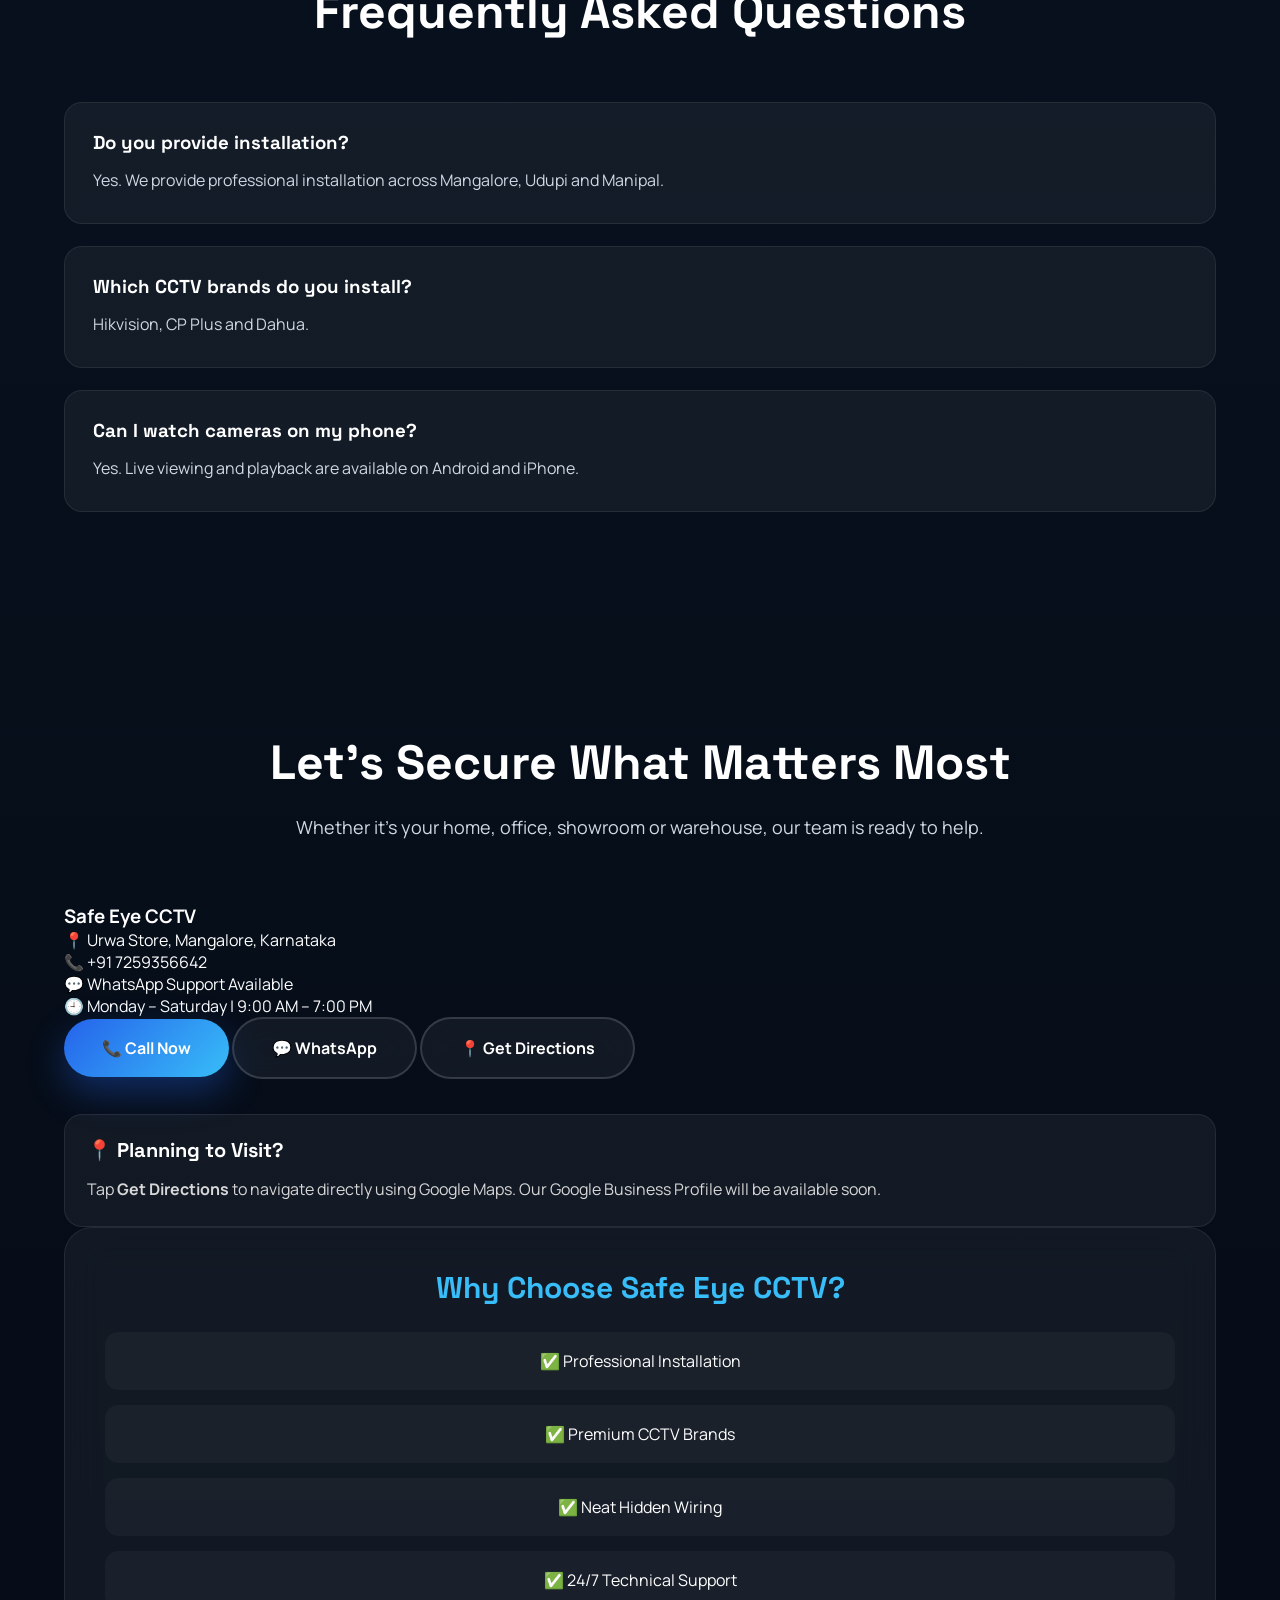
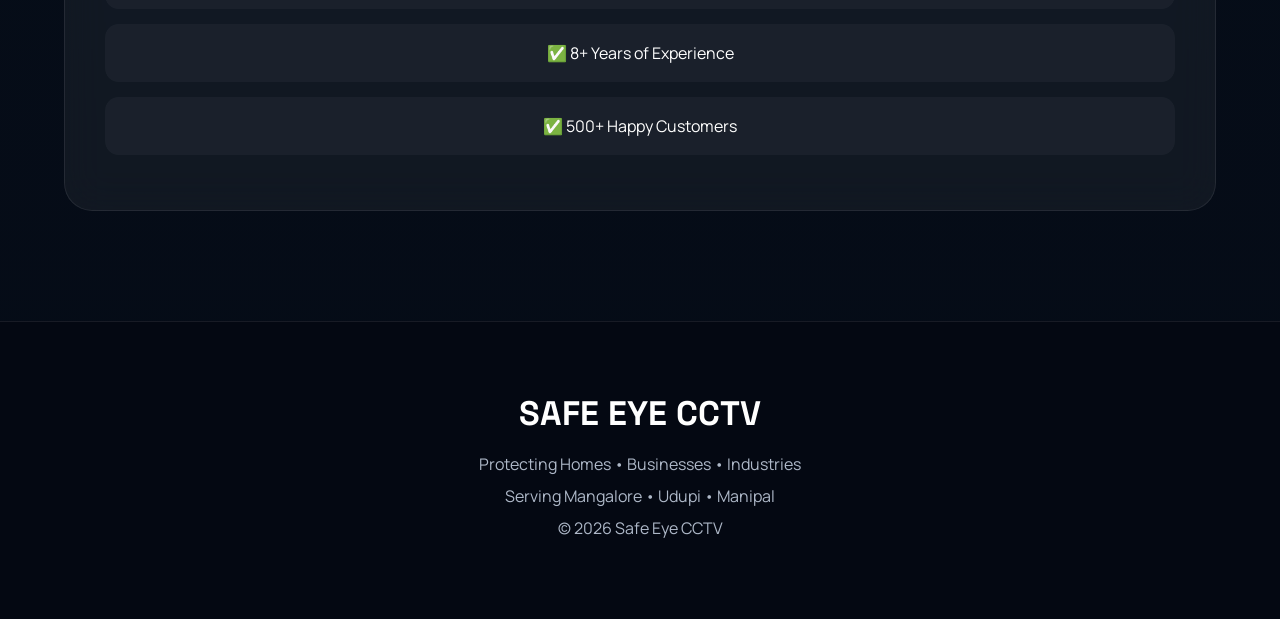
==== commit 5a70f5ca: "Update index.html" ====
--- a/index.html
+++ b/index.html
@@ -702,7 +702,7 @@
 
 <p>📍 Urwa Store, Mangalore, Karnataka</p>
 
-<p>📞 +91 99027 42523</p>
+<p>📞 +91 7259356642</p>
 
 <p>💬 WhatsApp Support Available</p>
 
@@ -710,7 +710,7 @@
 
 <div class="contact-buttons">
 
-<a href="tel:+919902742523" class="btn primary">
+<a href="tel:+917259356642" class="btn primary">
 📞 Call Now
 </a>
 
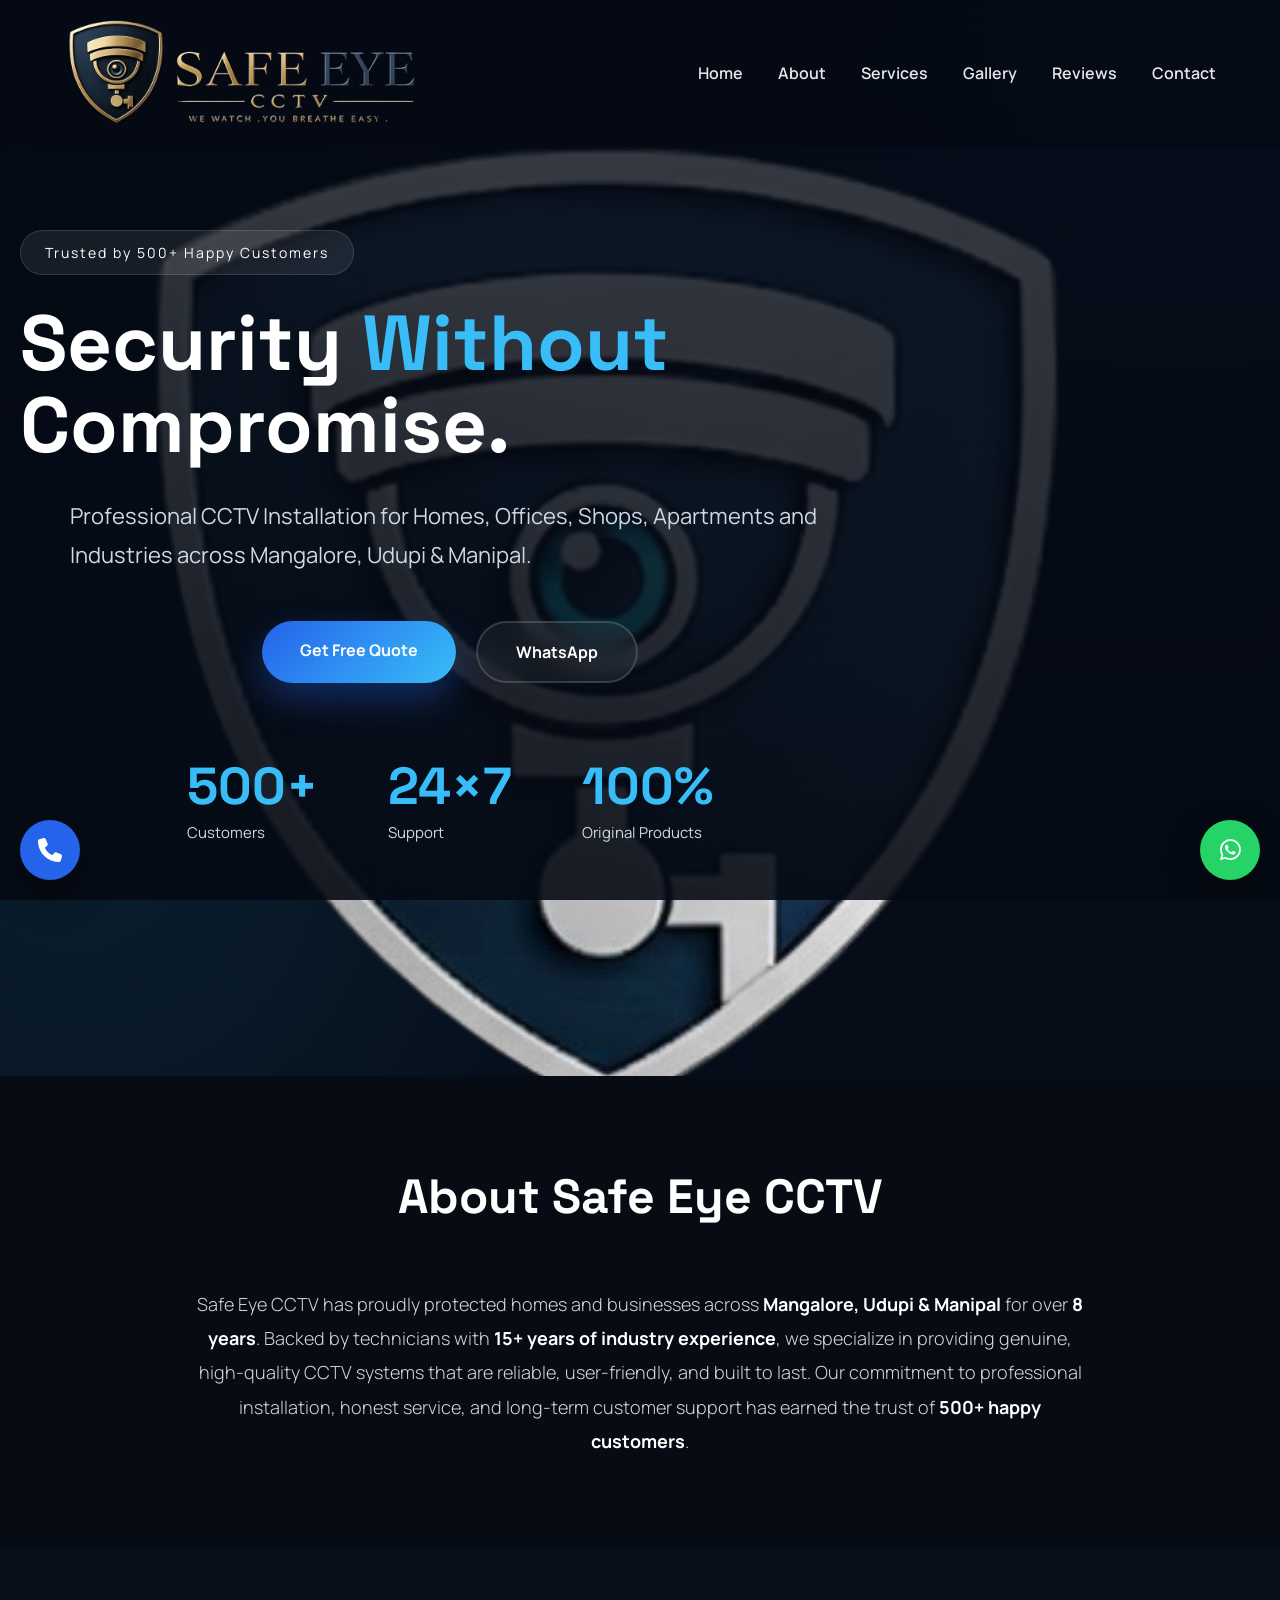
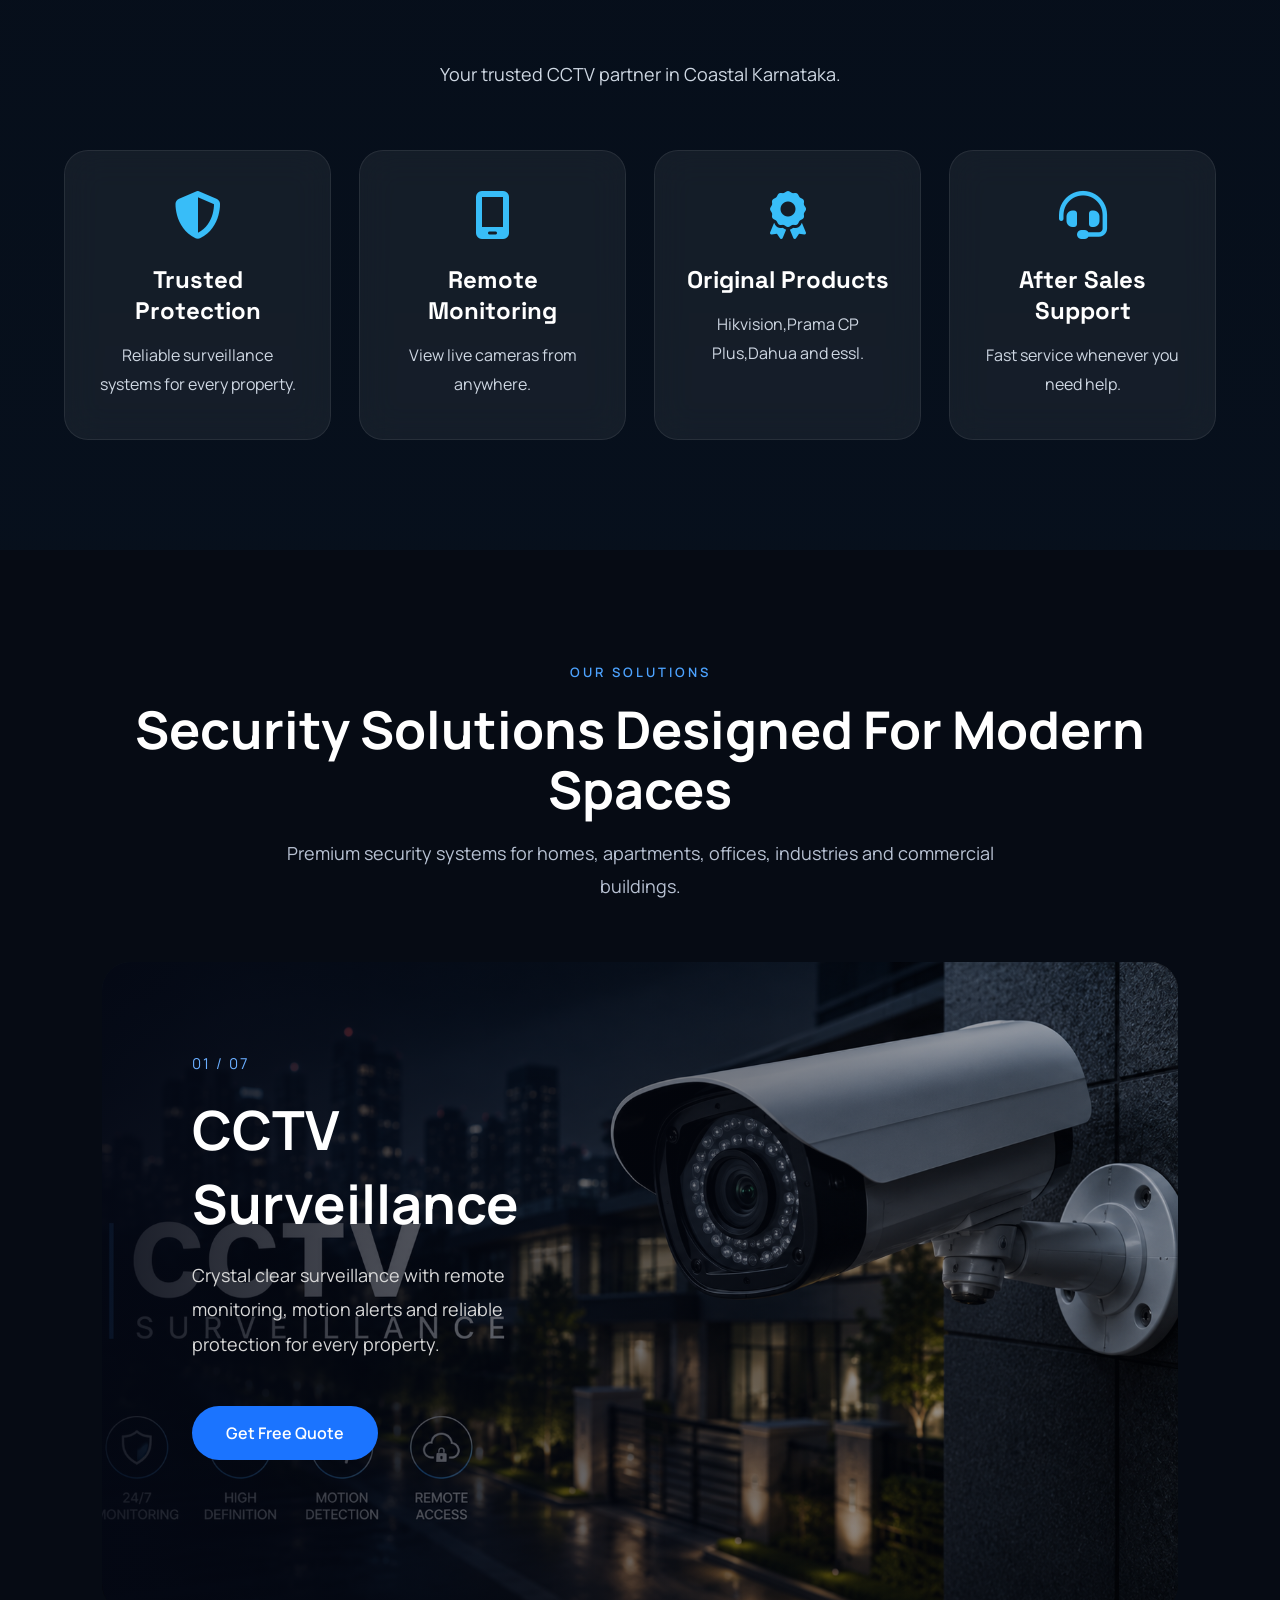
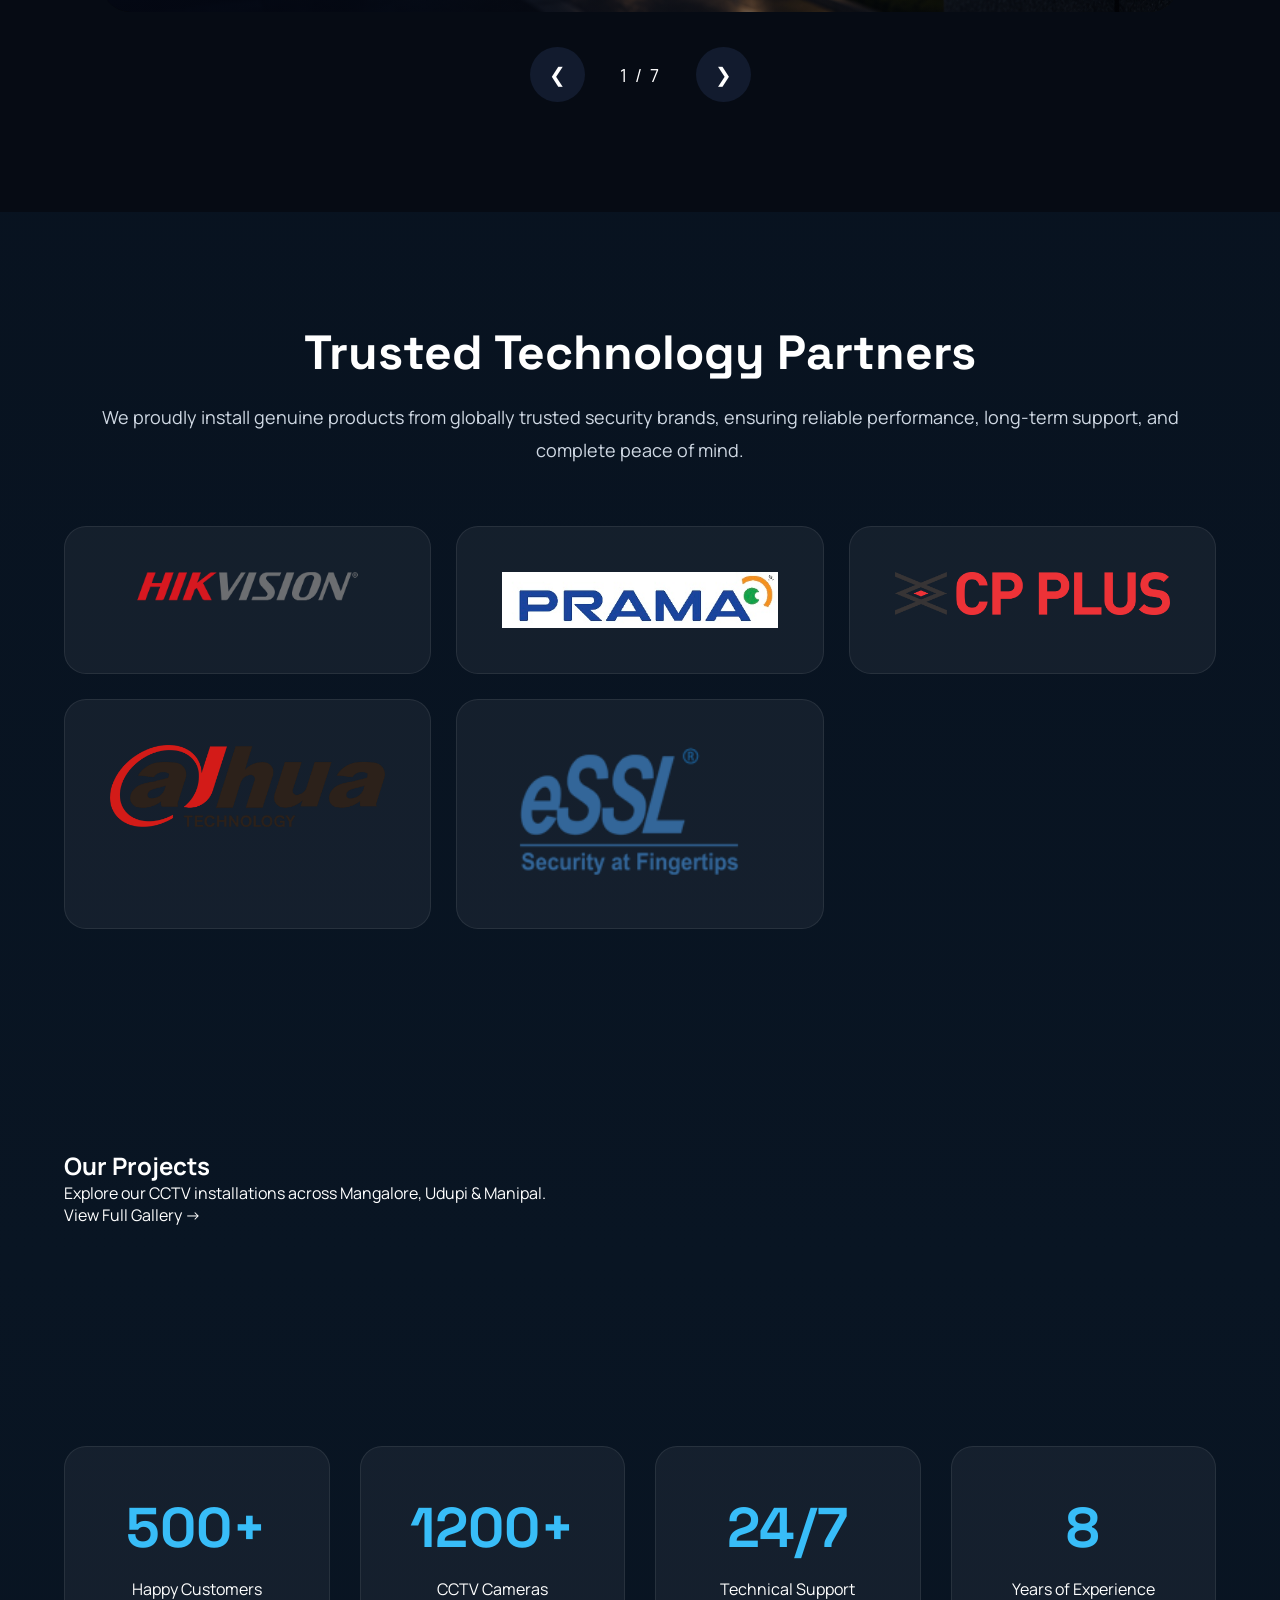
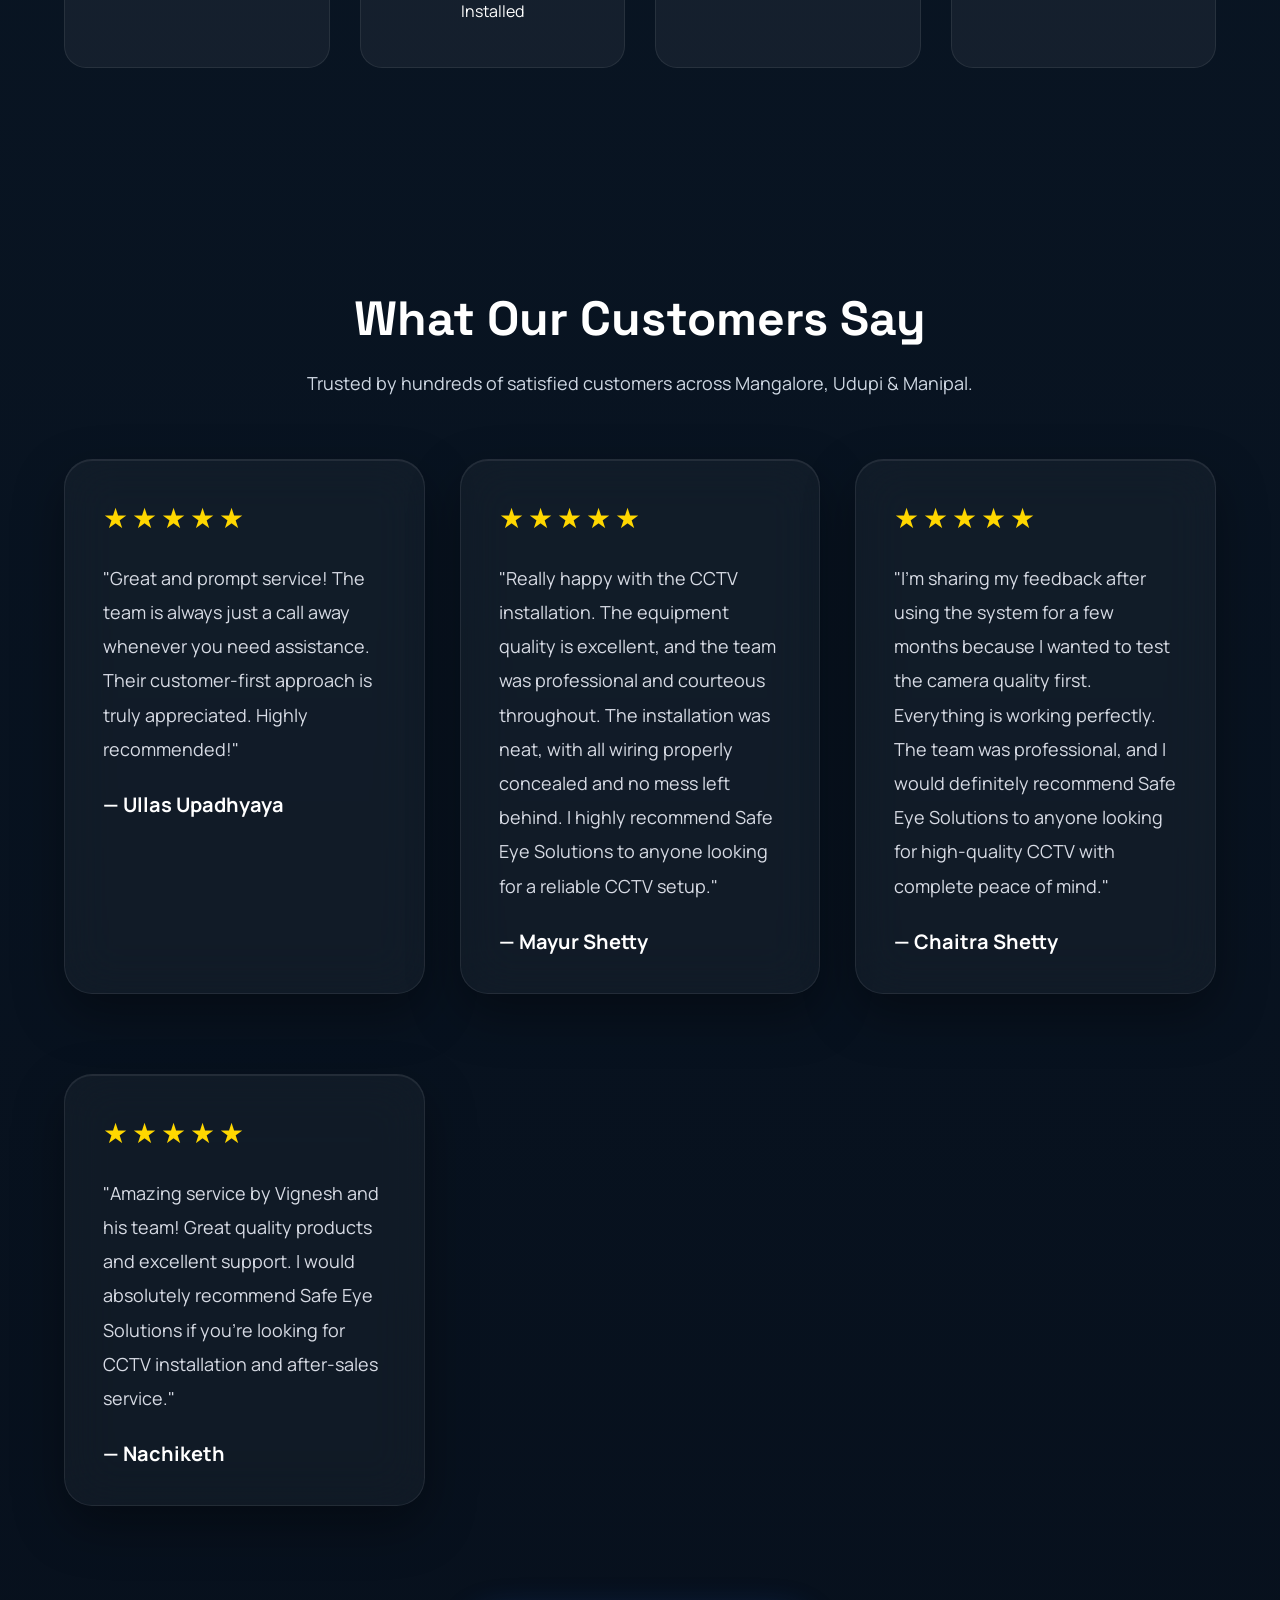
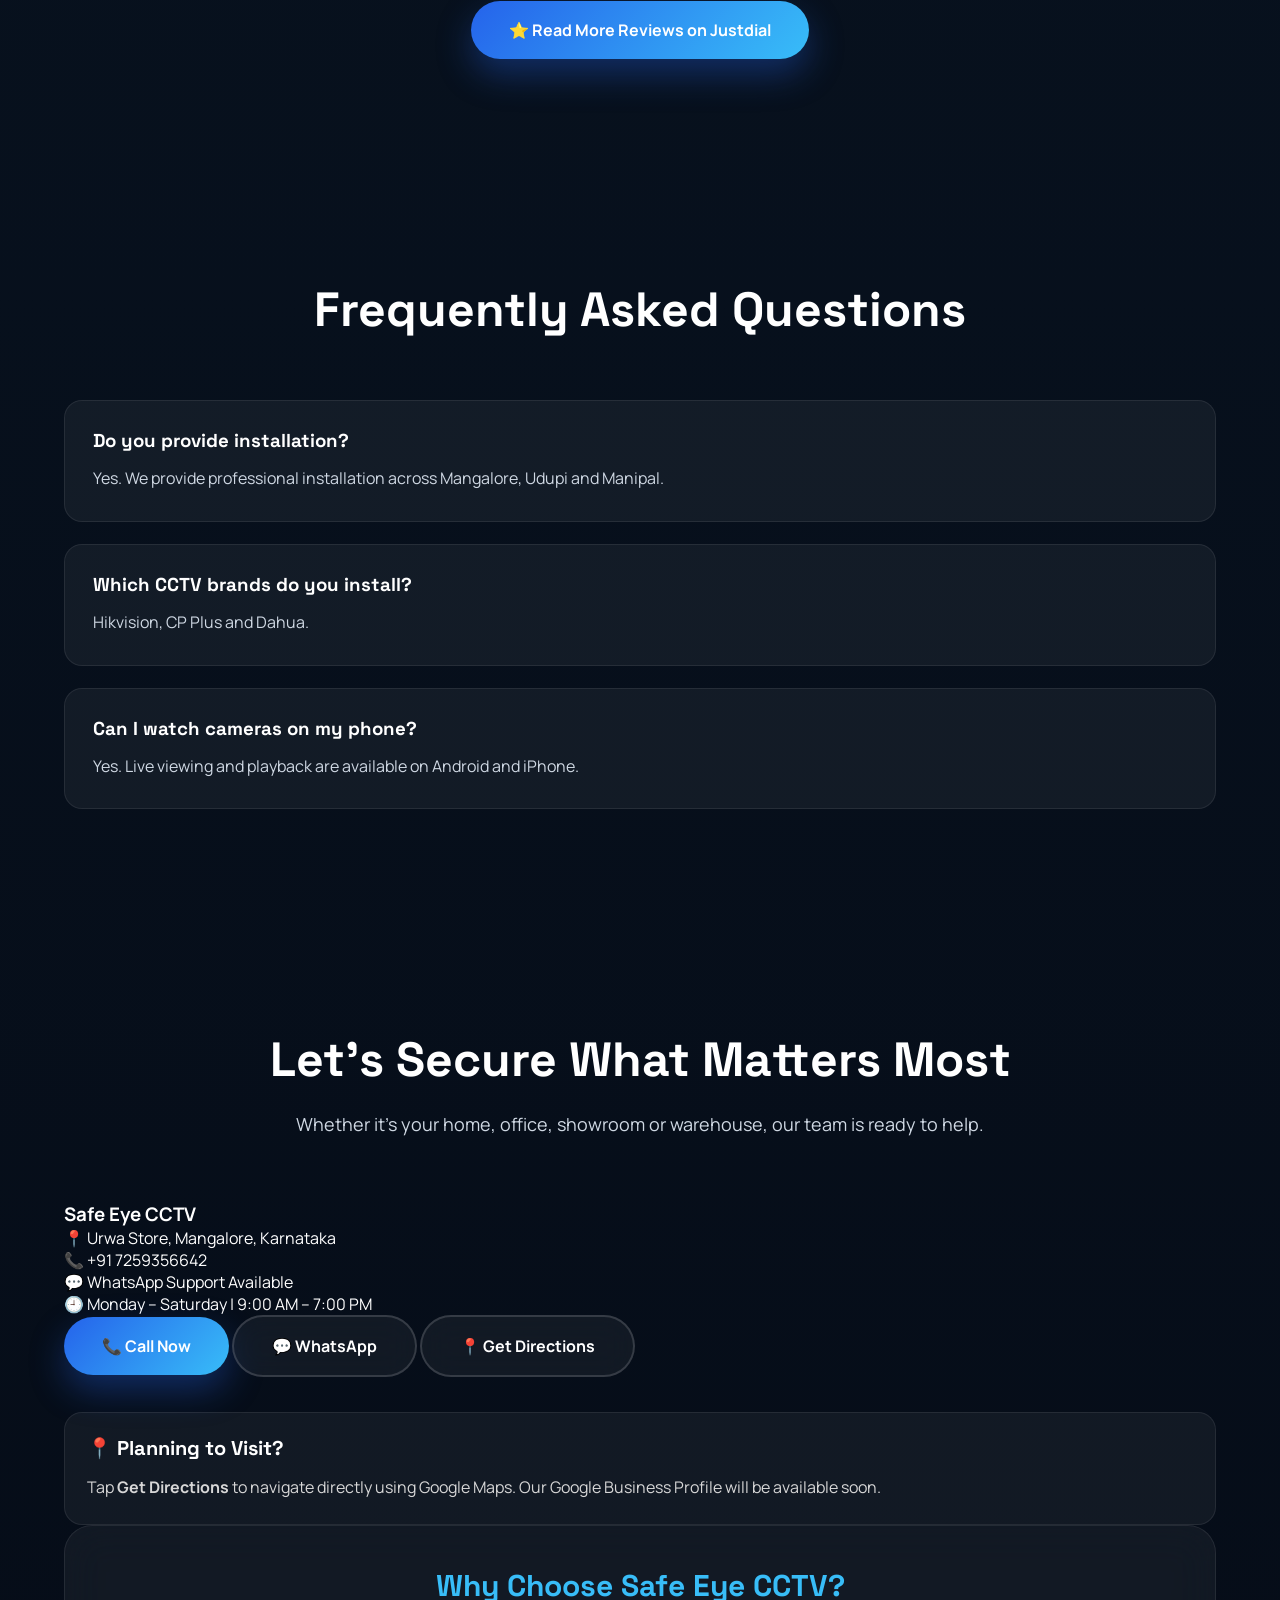
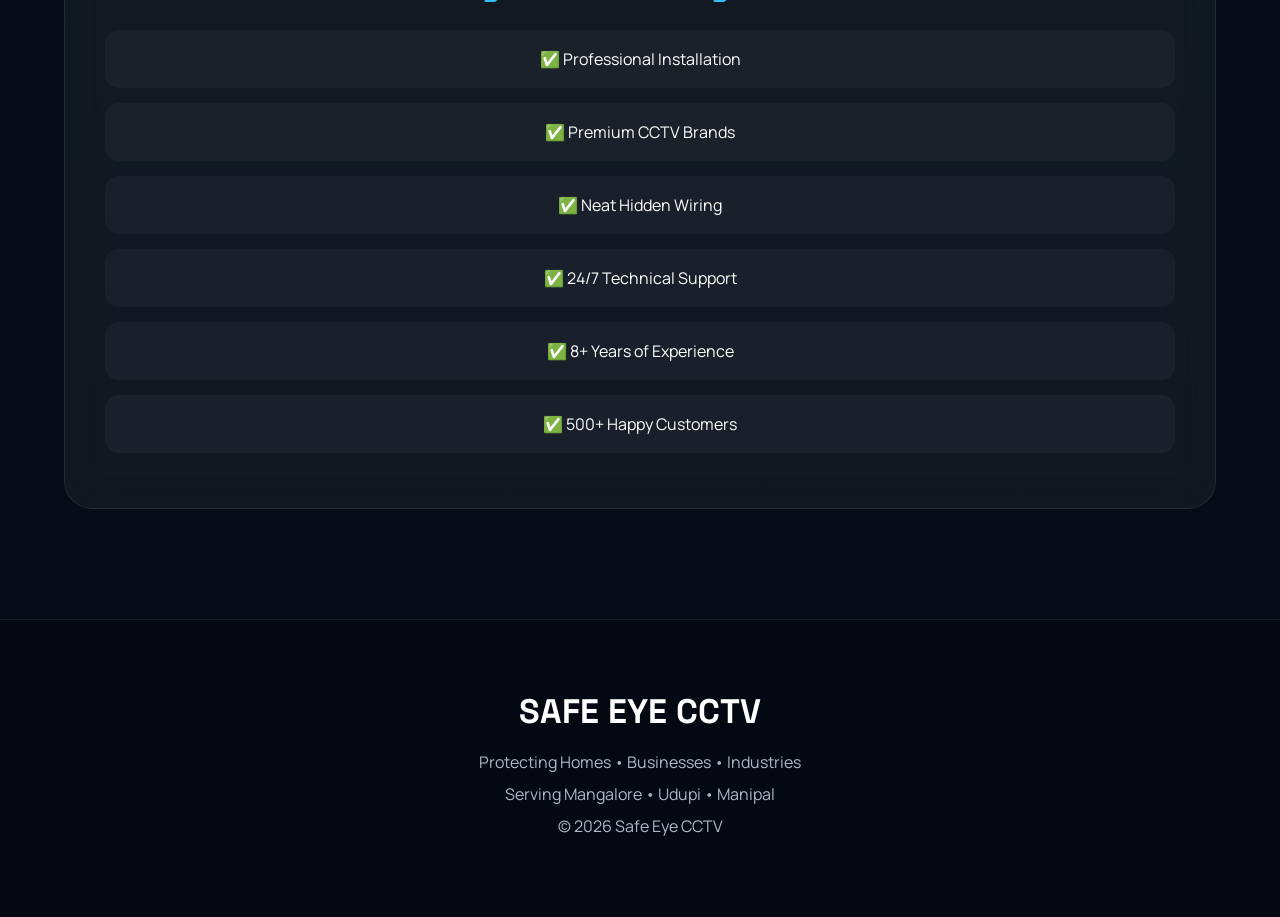
==== commit 4216915c: "Update index.html" ====
--- a/index.html
+++ b/index.html
@@ -241,13 +241,13 @@
 
 <p>
 
-Hikvision,
-
-CP Plus
+Hikvision,Prama
+
+CP Plus,Dahua
 
 and
 
-Dahua.
+essl.
 
 </p>
 
@@ -514,24 +514,35 @@
 
 <div class="section-title">
 
-<h2>Authorized Brands</h2>
-
-<p>Only genuine products from trusted manufacturers.</p>
+<h2>Trusted Technology Partners</h2>
+
+<p>
+We proudly install genuine products from globally trusted security brands,
+ensuring reliable performance, long-term support, and complete peace of mind.
+</p>
 
 </div>
 
 <div class="brand-grid">
 
 <div class="brand-card">
-<h3>HIKVISION</h3>
+    <img src="images/hikvision.png" alt="Hikvision">
 </div>
 
 <div class="brand-card">
-<h3>CP PLUS</h3>
+    <img src="images/prama.png" alt="Prama">
 </div>
 
 <div class="brand-card">
-<h3>DAHUA</h3>
+    <img src="images/cpplus.png" alt="CP PLUS">
+</div>
+
+<div class="brand-card">
+    <img src="images/dahua.png" alt="Dahua">
+</div>
+
+<div class="brand-card">
+    <img src="images/essl.png" alt="eSSL">
 </div>
 
 </div>
@@ -815,7 +826,7 @@
 
 </a>
 
-<a href="tel:+919902742523" class="floating-call">
+<a href="tel:+917259356642" class="floating-call">
 
 <i class="fa-solid fa-phone"></i>
 
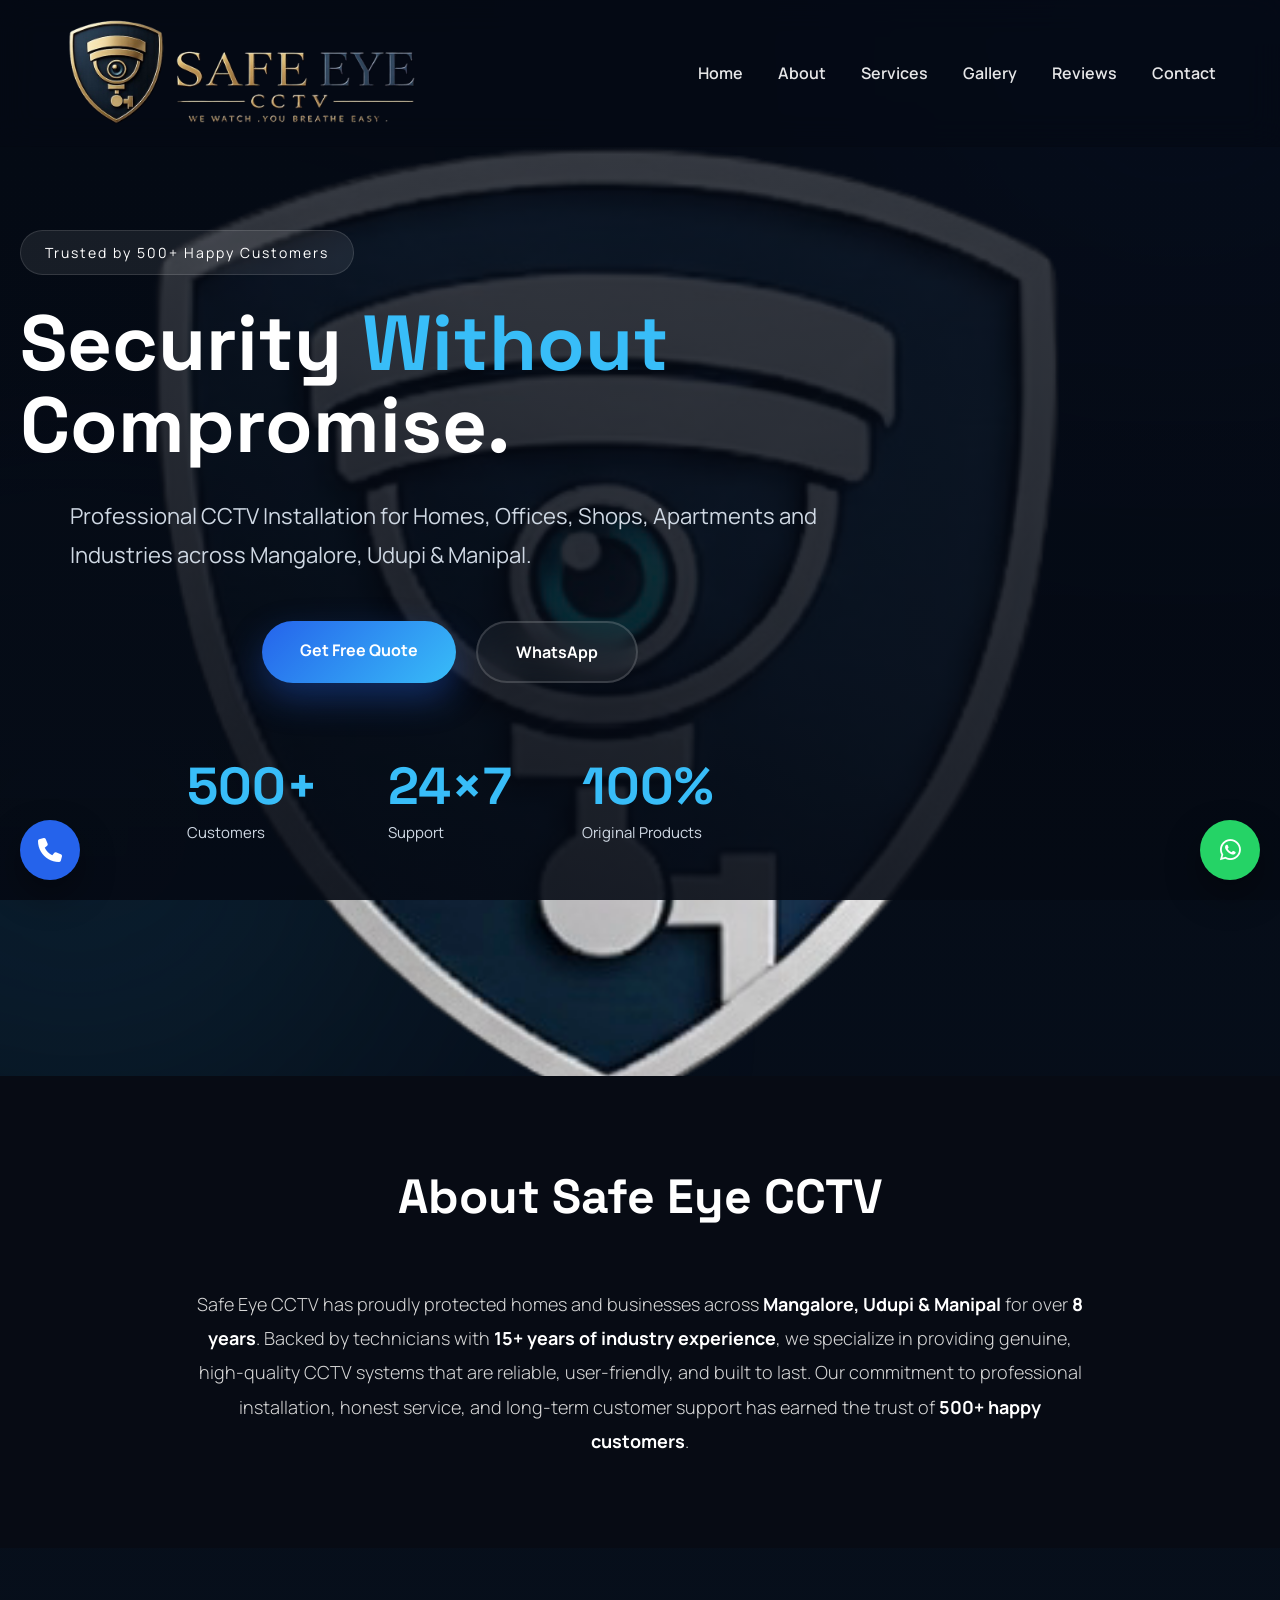
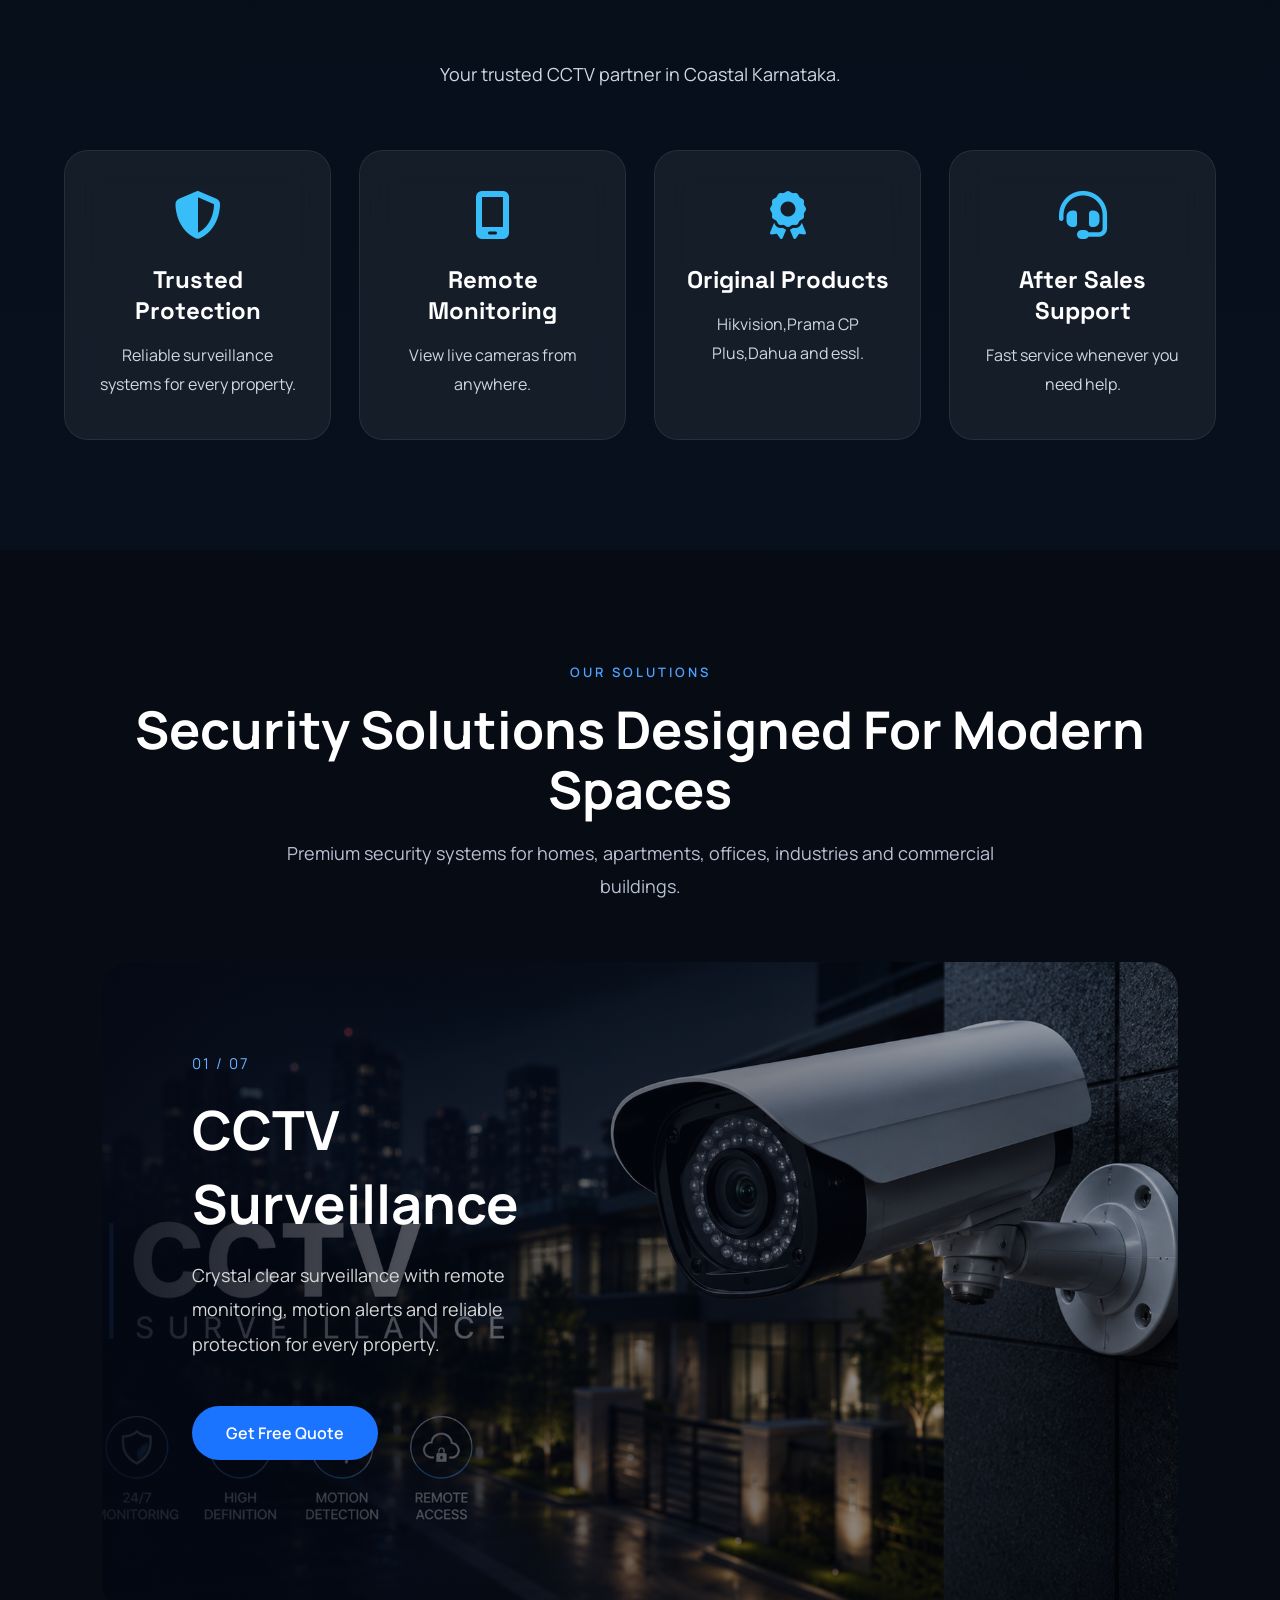
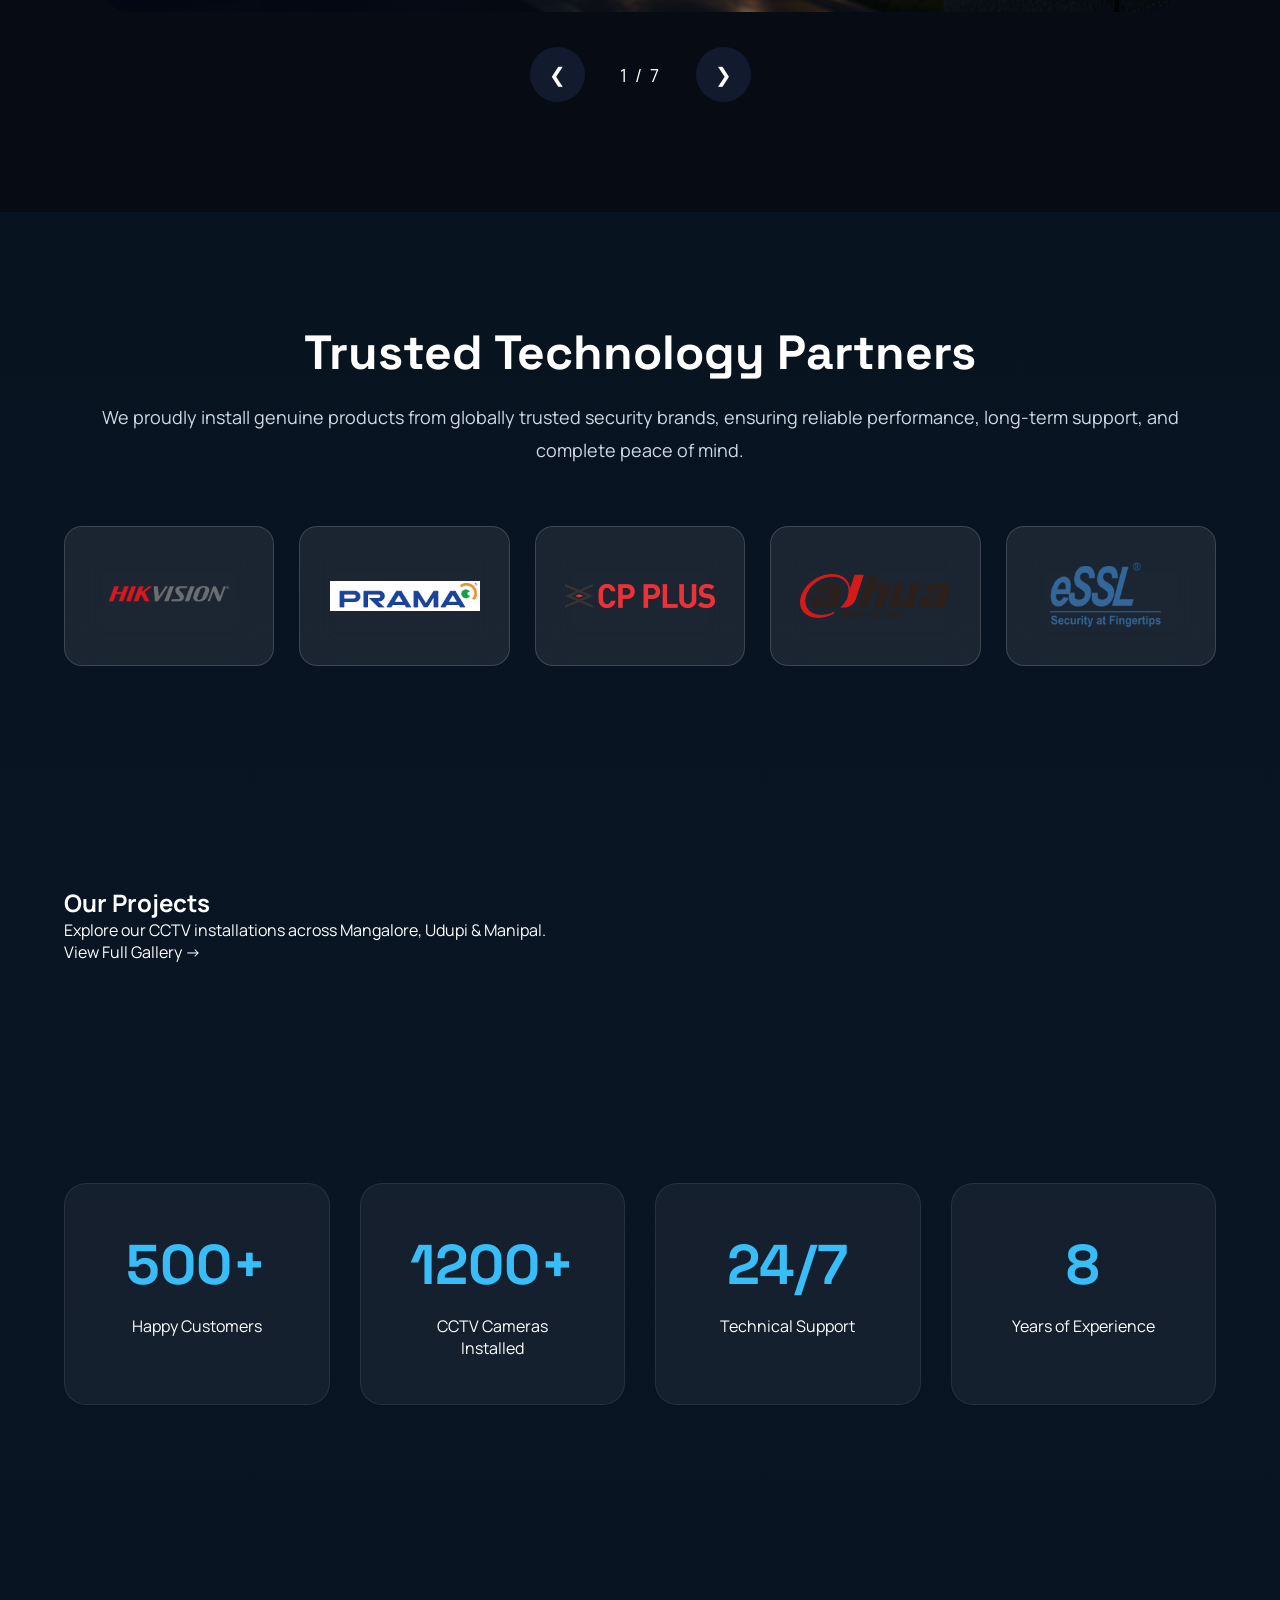
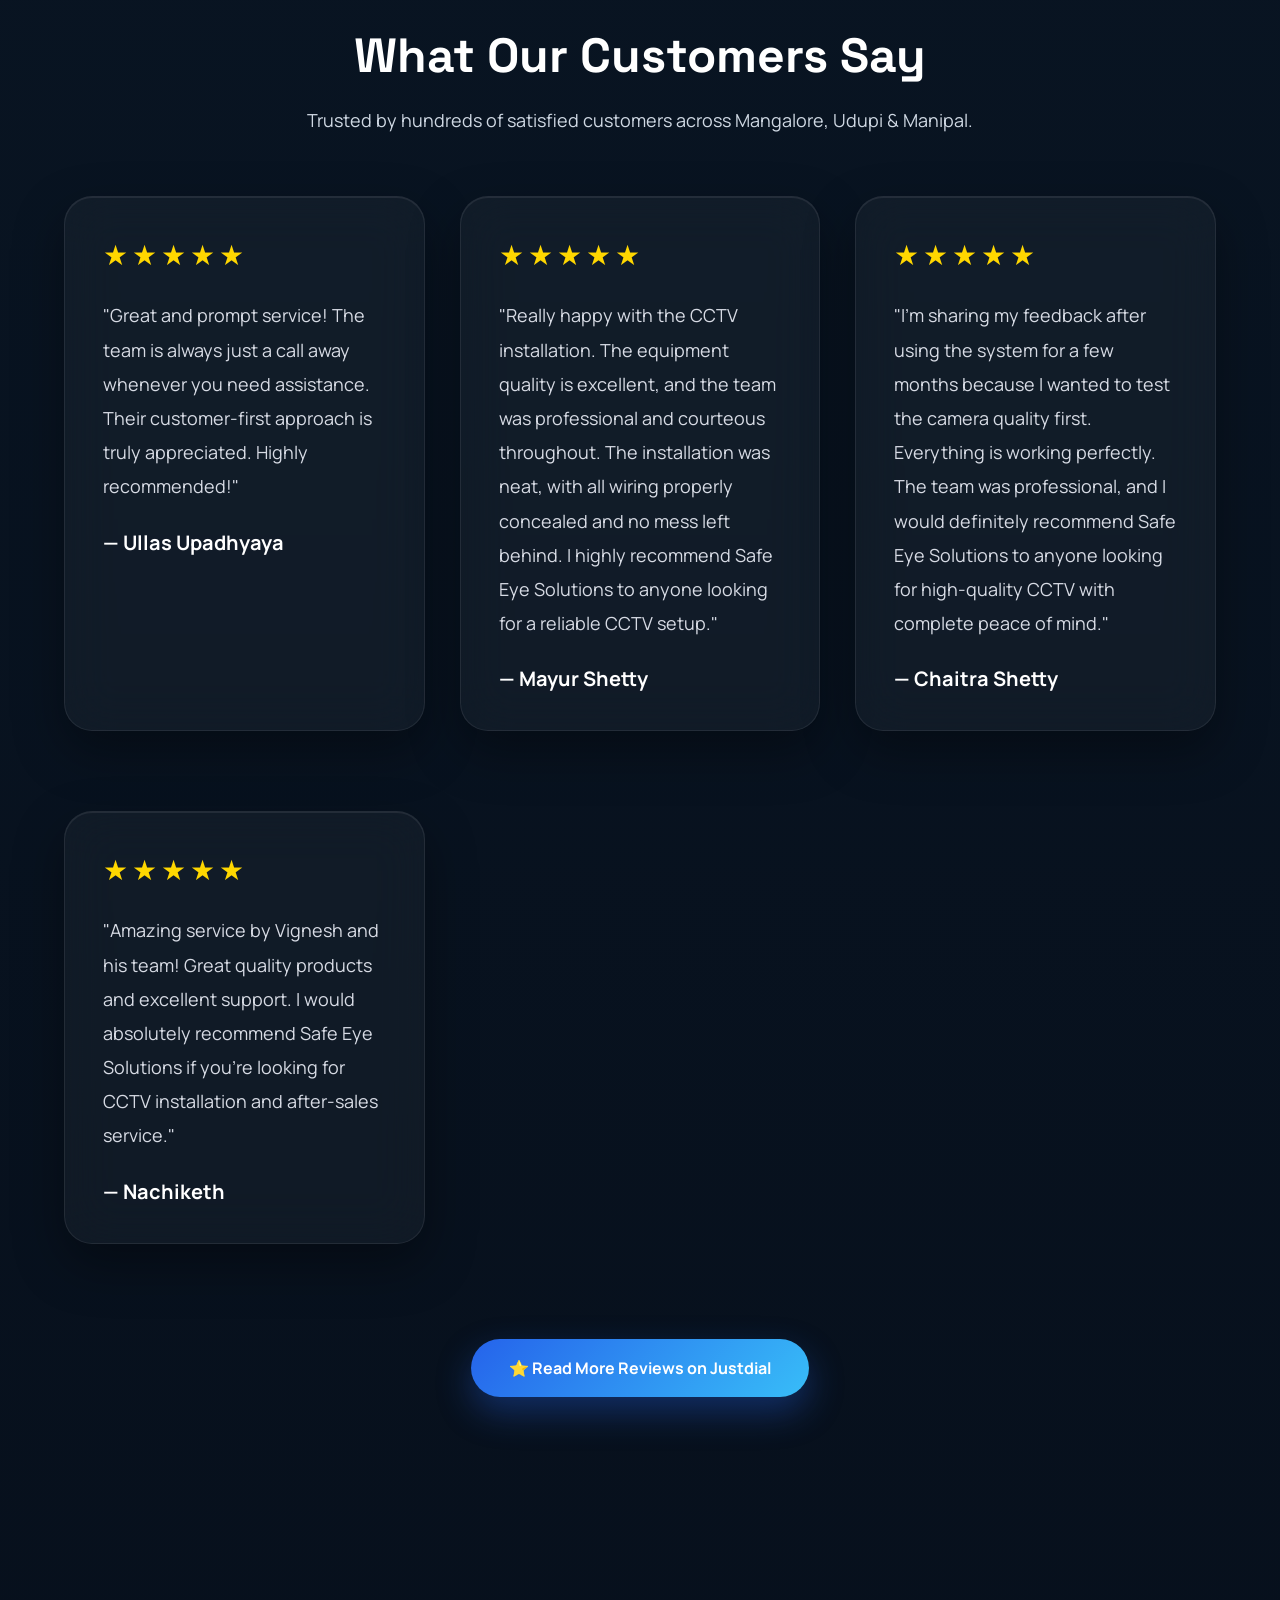
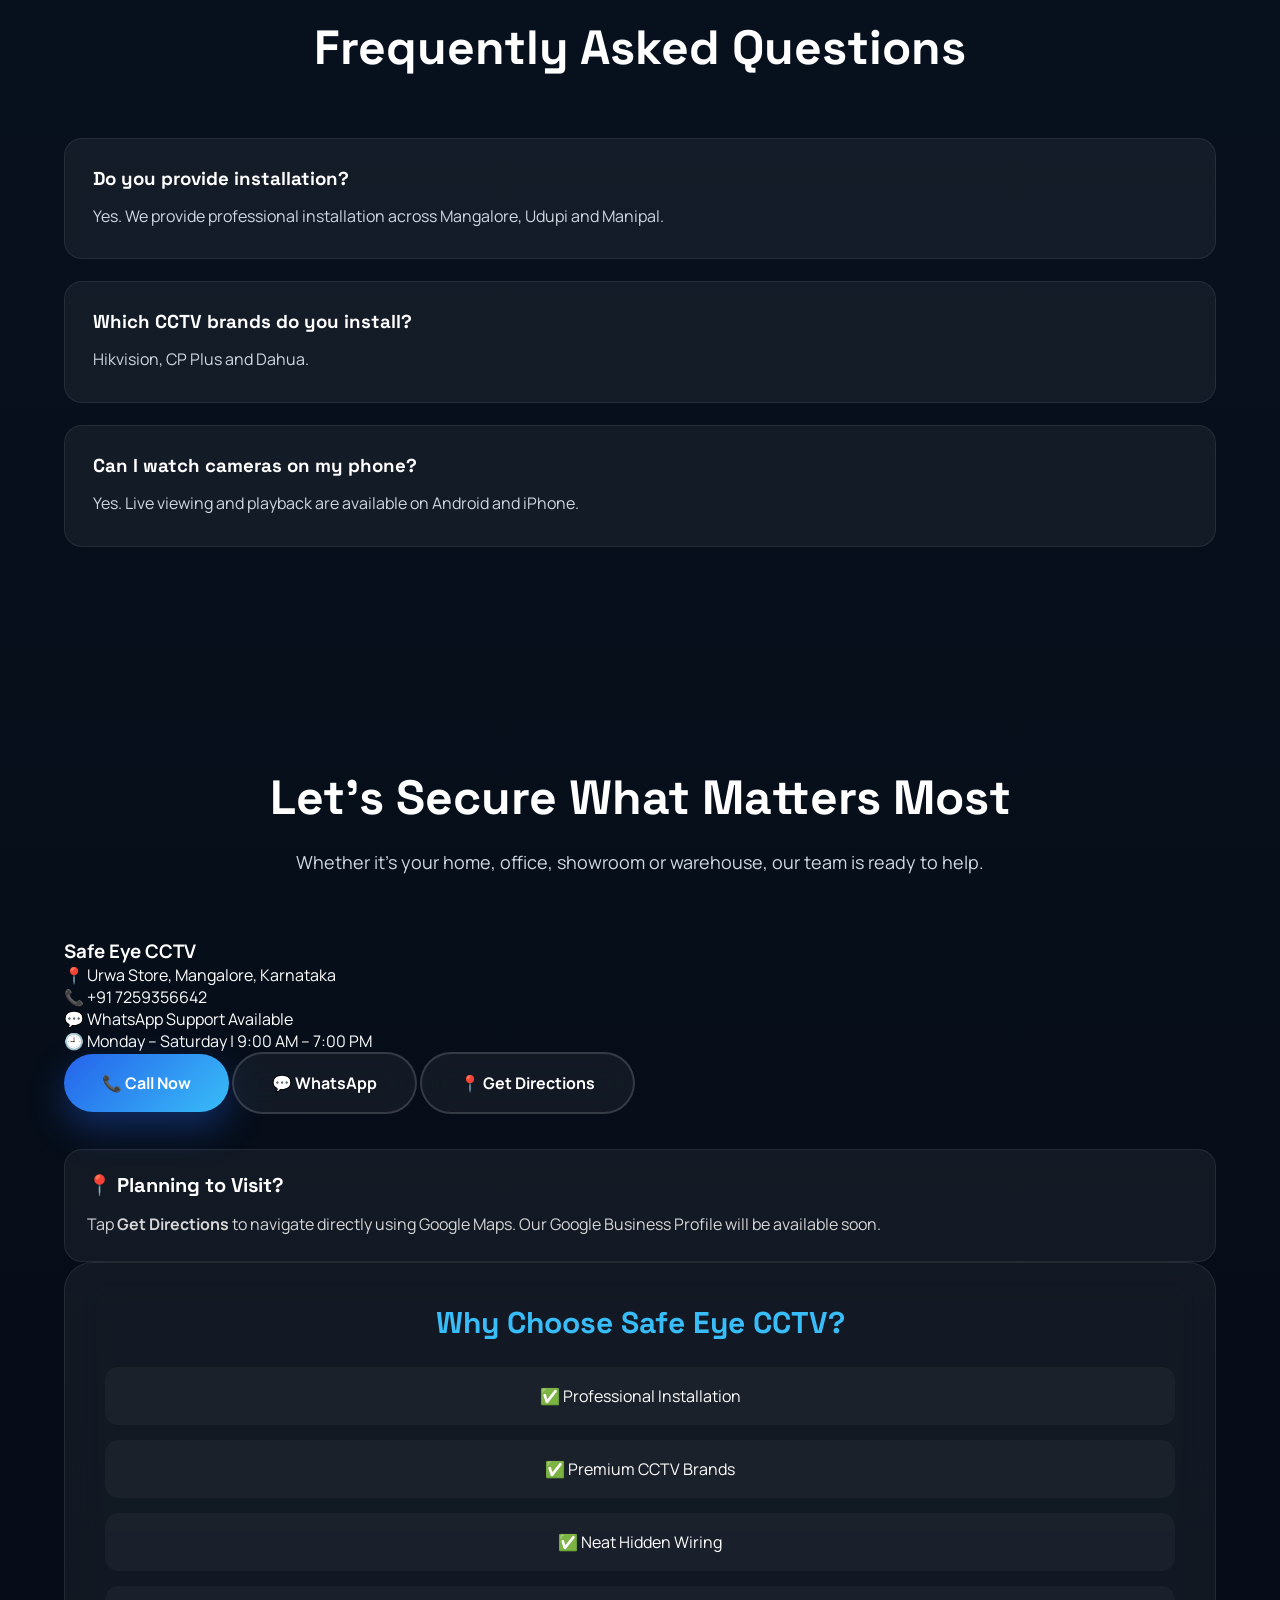
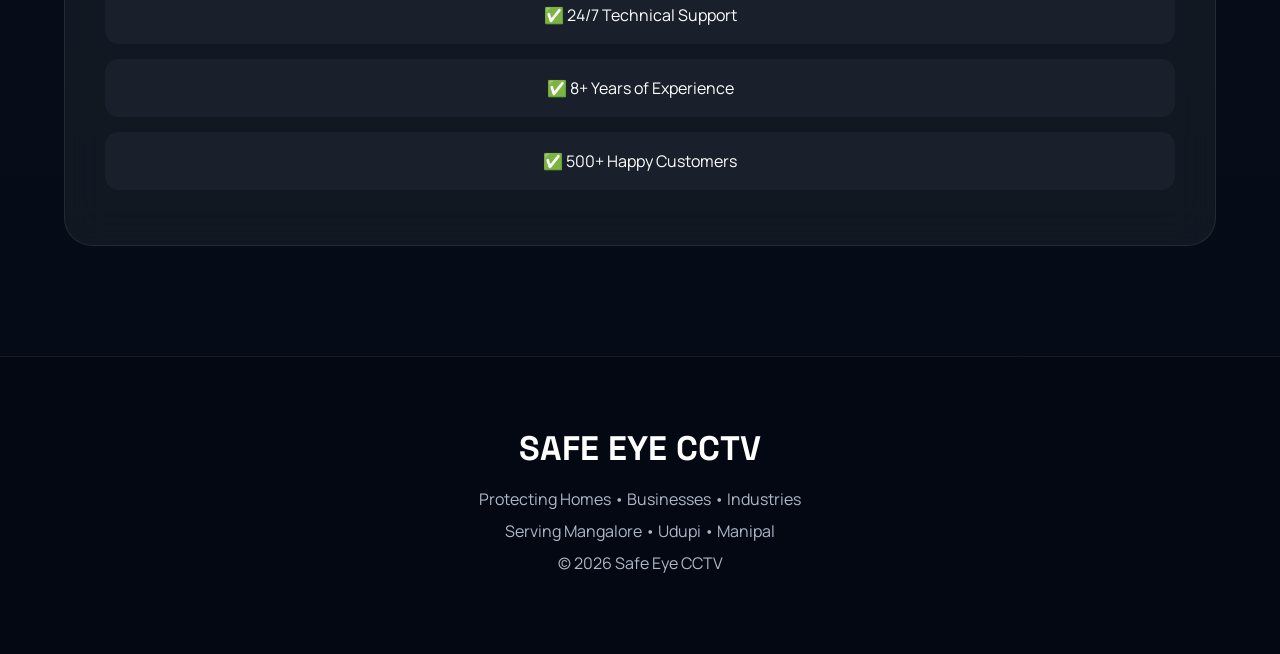
==== commit 70792c49: "Update index.html" ====
--- a/index.html
+++ b/index.html
@@ -13,7 +13,7 @@
 
 <title>Safe Eye  | CCTV & Security</title>
 
-<meta name="description" content="Premium CCTV Installation in Mangalore, Udupi & Manipal">
+<meta name="description" content="Safe Eye CCTV provides professional CCTV installation, IP cameras, biometric access control, WiFi networking and security solutions across Mangalore. Call +91 72593 56642.">
 
 <link rel="stylesheet" href="style.css">
 
--- a/style.css
+++ b/style.css
@@ -561,41 +561,43 @@
 =========================== */
 
 .brand-grid{
-
-display:grid;
-
-grid-template-columns:repeat(3,1fr);
-
-gap:25px;
-
+    display:grid;
+    grid-template-columns:repeat(auto-fit,minmax(180px,1fr));
+    gap:25px;
+    margin-top:50px;
 }
 
 .brand-card{
-
-background:rgba(255,255,255,.05);
-
-border:1px solid rgba(255,255,255,.08);
-
-padding:45px;
-
-border-radius:22px;
-
-text-align:center;
-
-font-size:30px;
-
-font-family:'Space Grotesk';
-
-transition:.35s;
-
+    background:rgba(255,255,255,0.08);
+    backdrop-filter:blur(18px);
+    -webkit-backdrop-filter:blur(18px);
+
+    border:1px solid rgba(255,255,255,.15);
+
+    border-radius:18px;
+
+    height:140px;
+
+    display:flex;
+    justify-content:center;
+    align-items:center;
+
+    transition:.35s;
+
+    padding:25px;
 }
 
 .brand-card:hover{
-
-background:#2563eb;
-
-transform:translateY(-10px);
-
+    transform:translateY(-8px);
+    border-color:#d4af37;
+    box-shadow:0 15px 40px rgba(212,175,55,.25);
+}
+
+.brand-card img{
+    max-width:150px;
+    max-height:70px;
+    object-fit:contain;
+    filter:brightness(100%);
 }
 
 /* ===========================
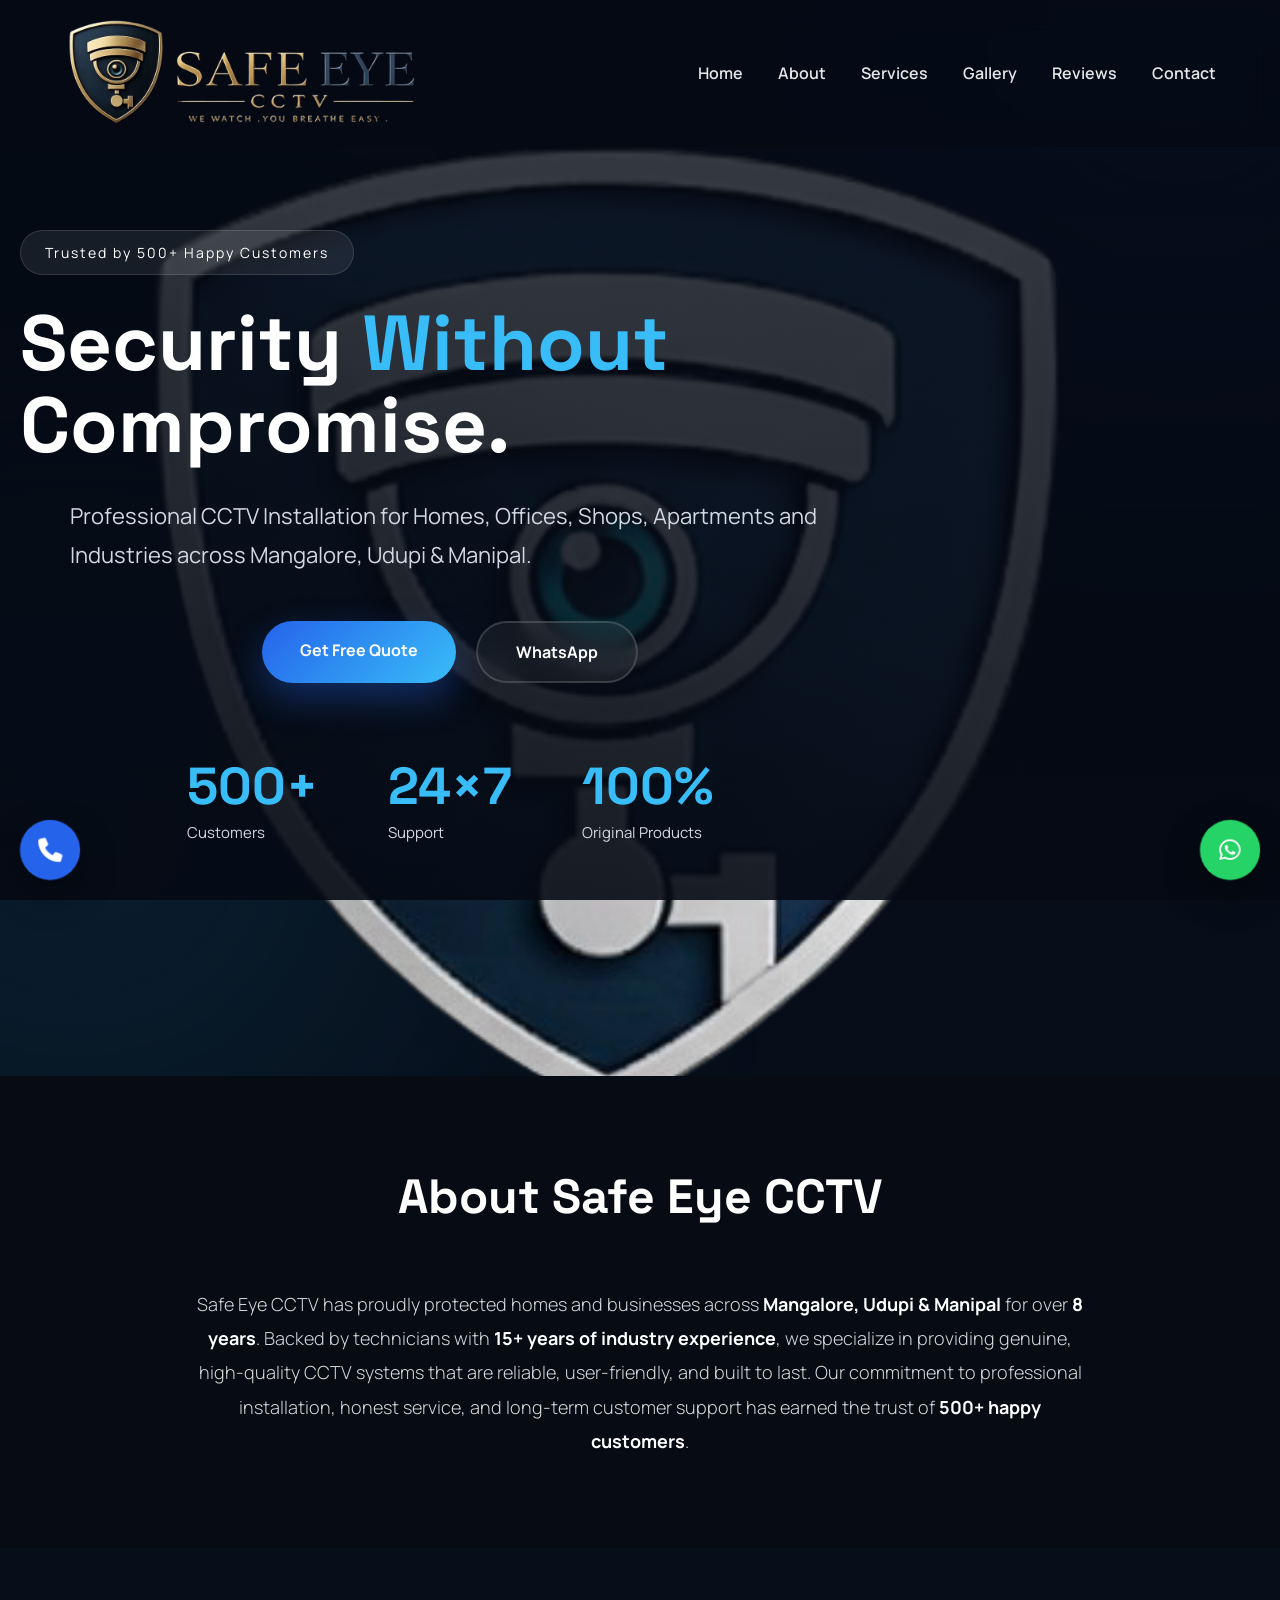
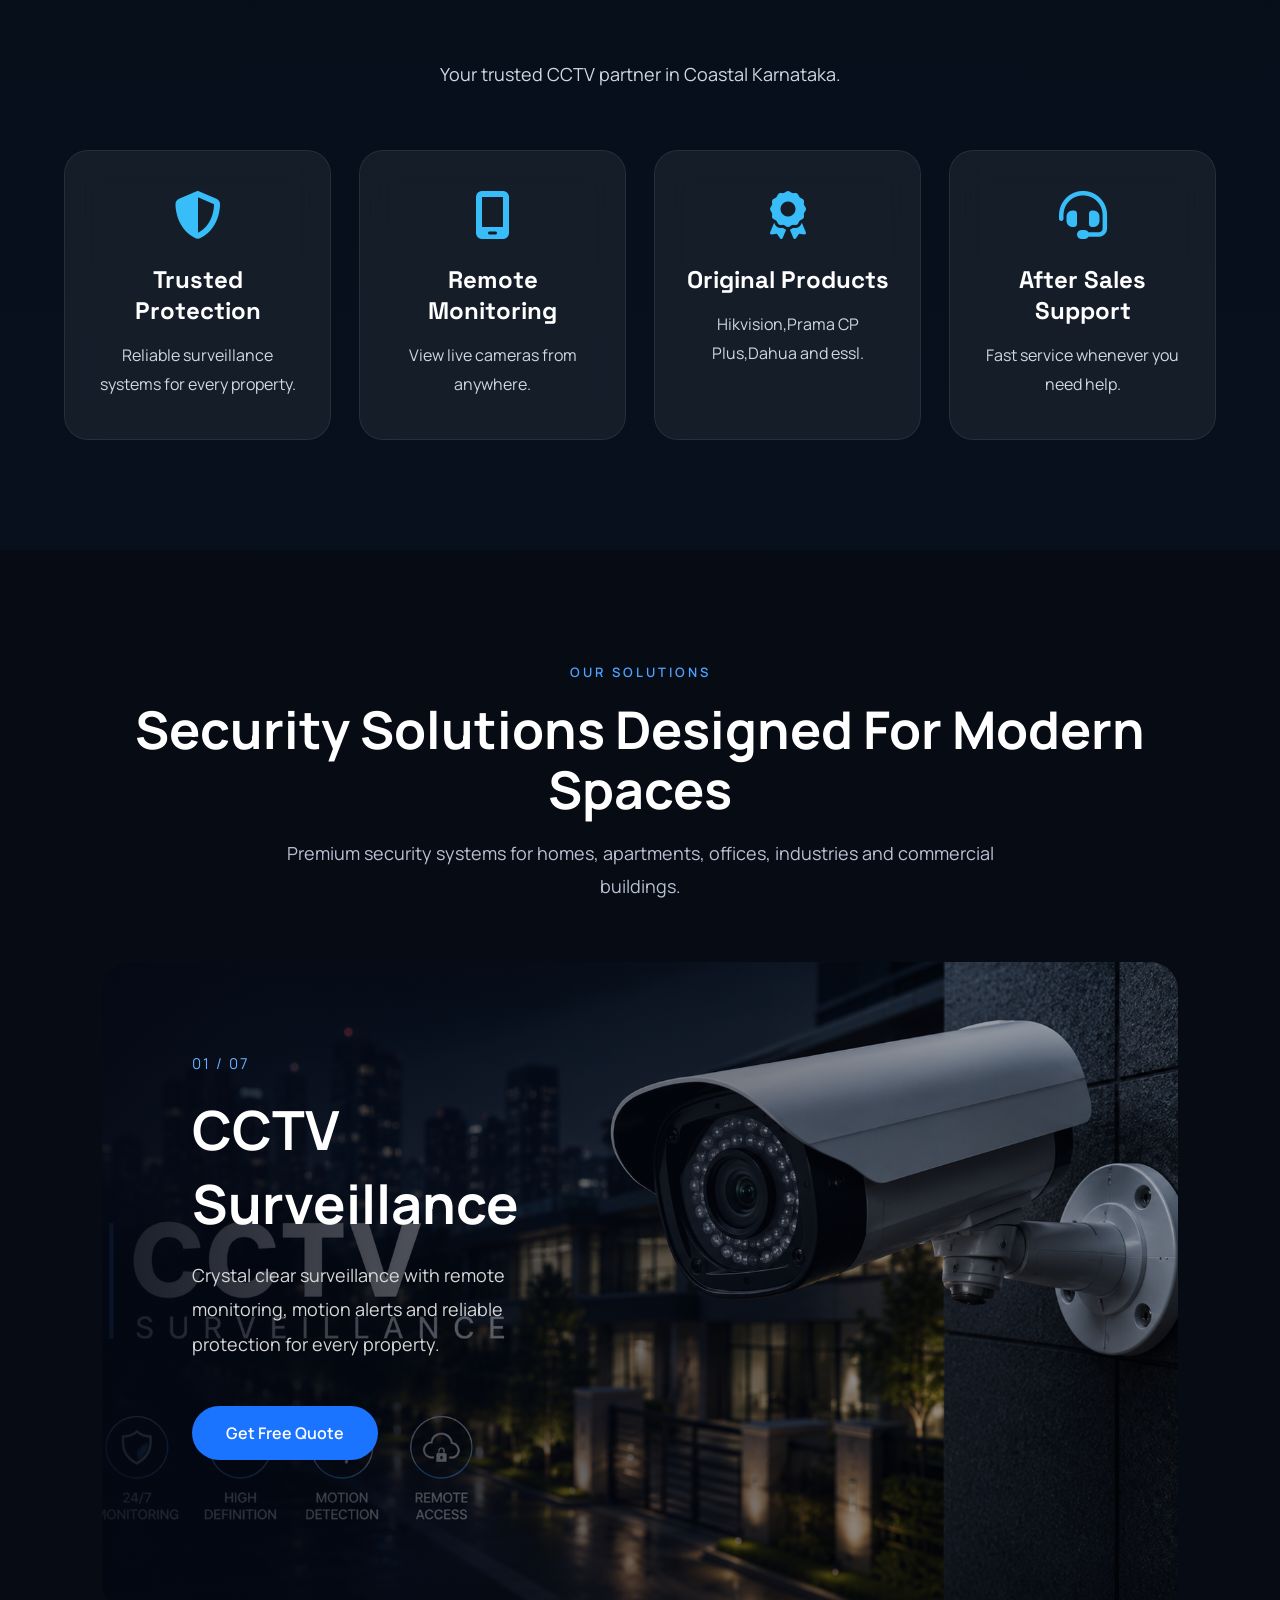
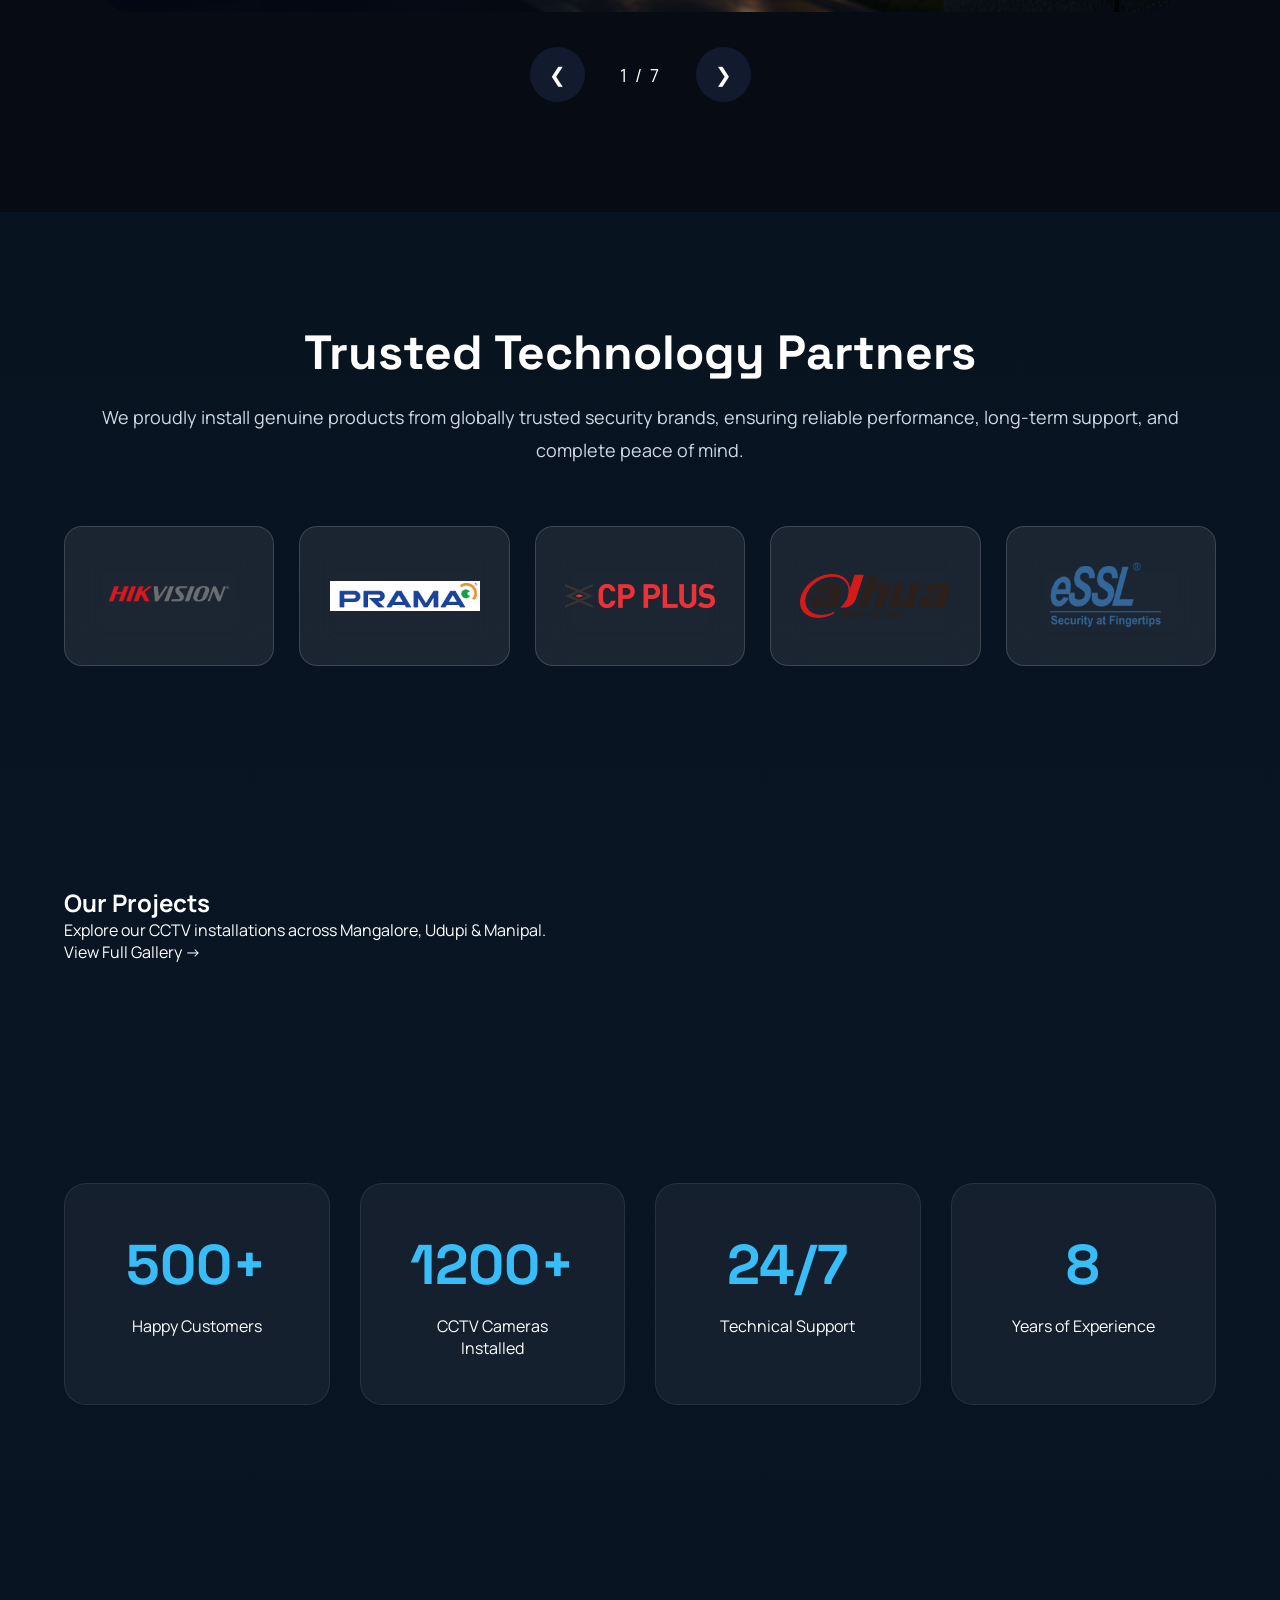
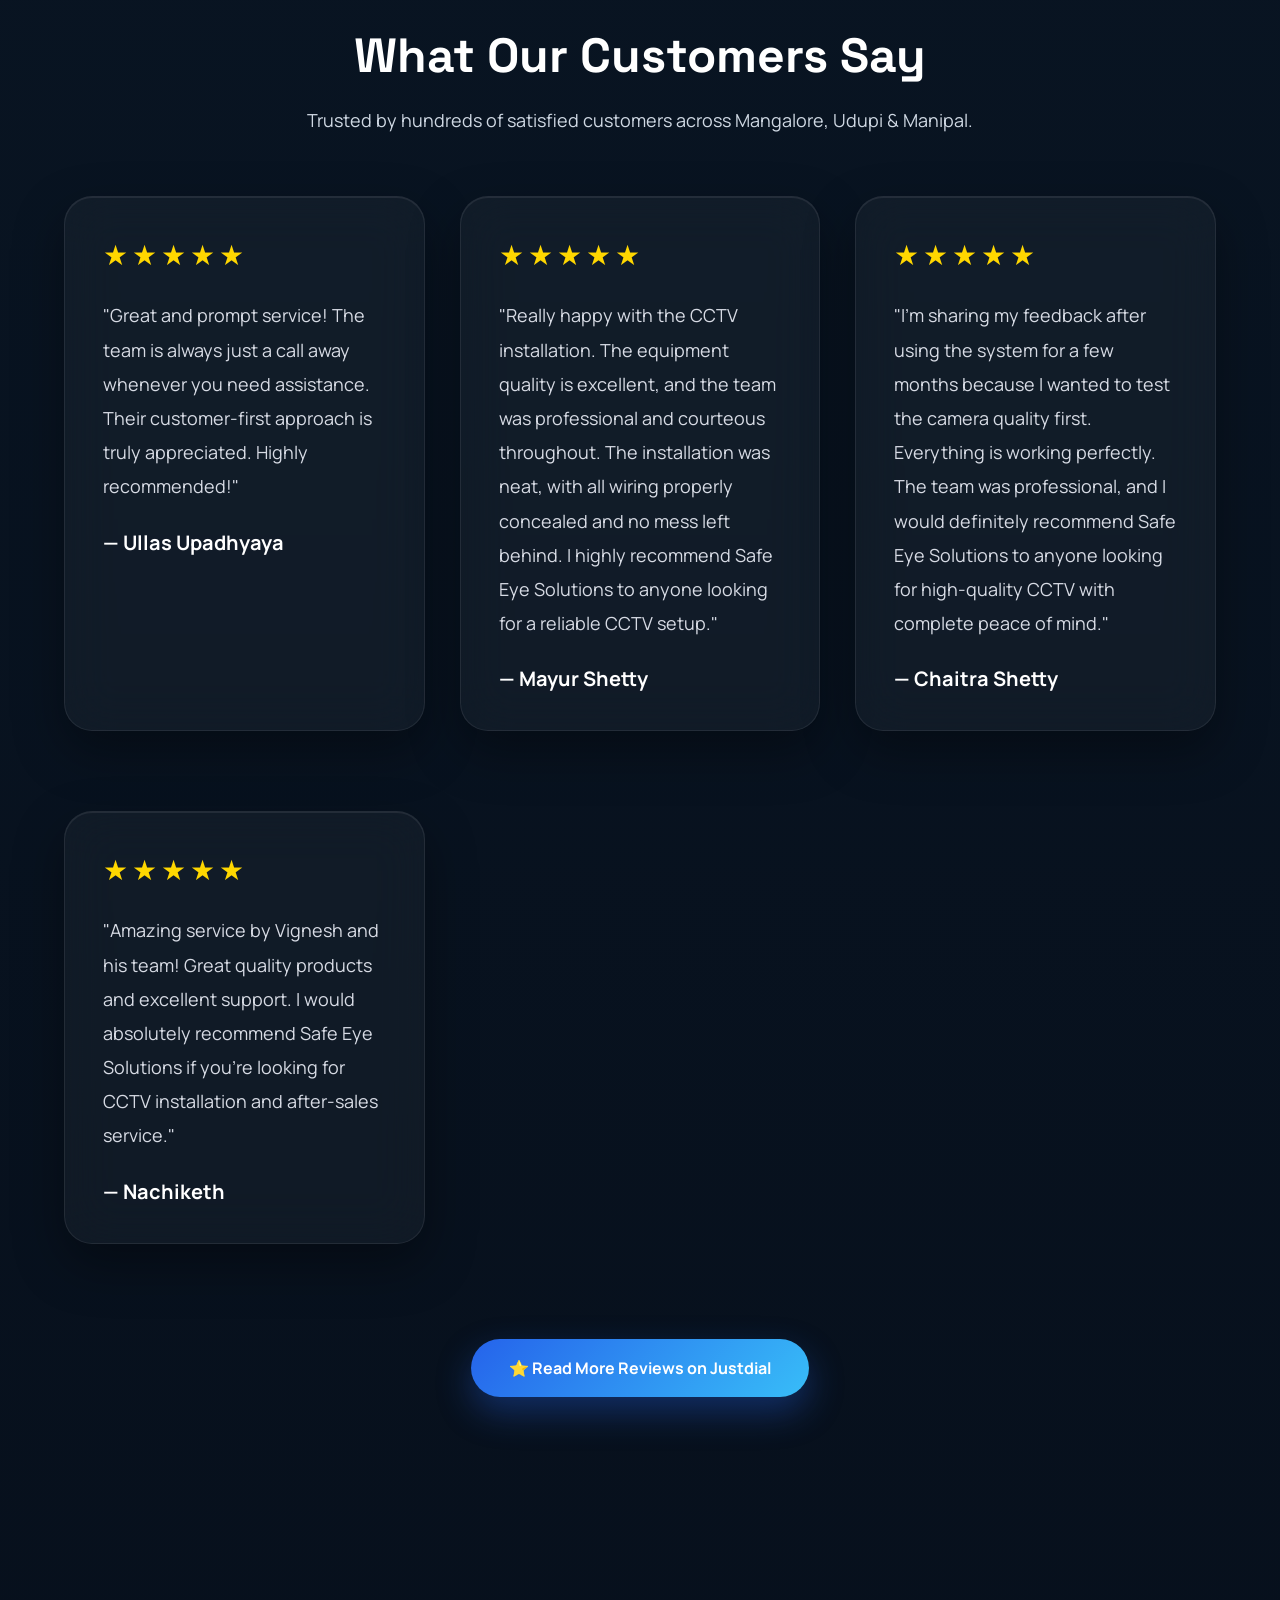
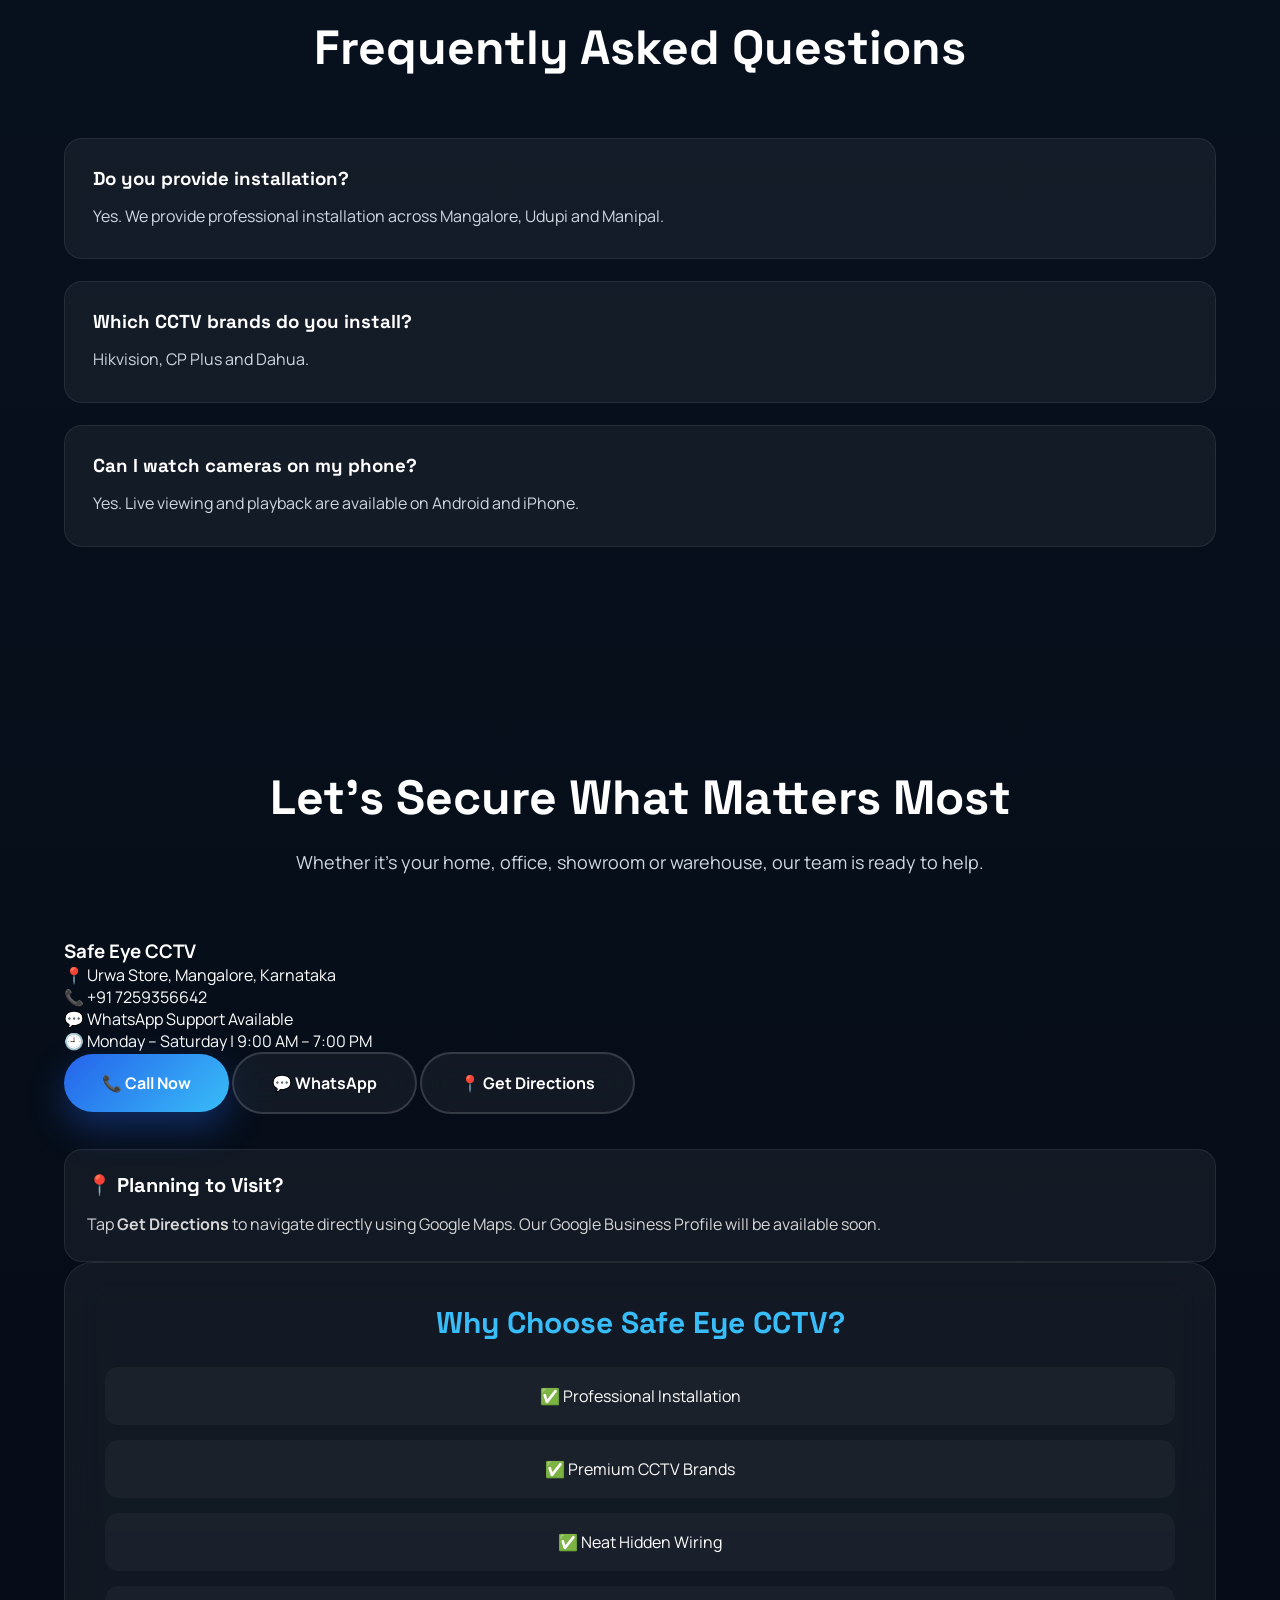
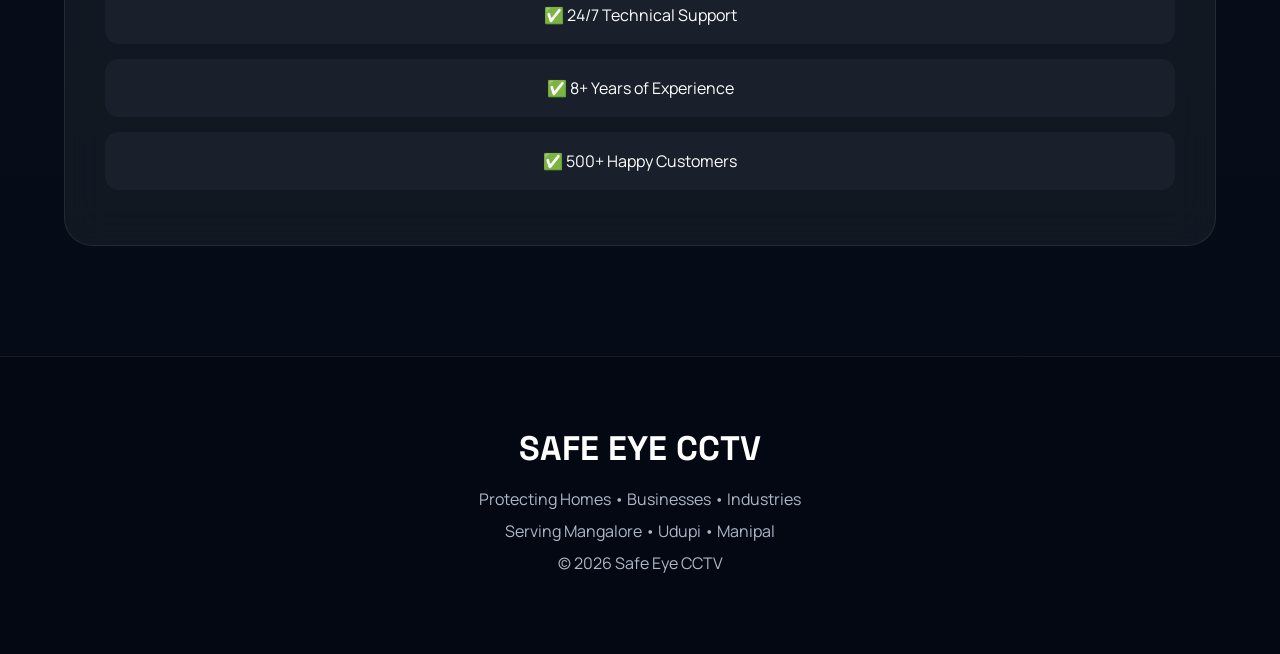
==== commit 23d78f13: "Update index.html" ====
--- a/index.html
+++ b/index.html
@@ -725,7 +725,7 @@
 📞 Call Now
 </a>
 
-<a href="https://wa.me/919902742523" target="_blank" class="btn secondary">
+<a href="https://wa.me/917259356642" target="_blank" class="btn secondary">
 💬 WhatsApp
 </a>
 
